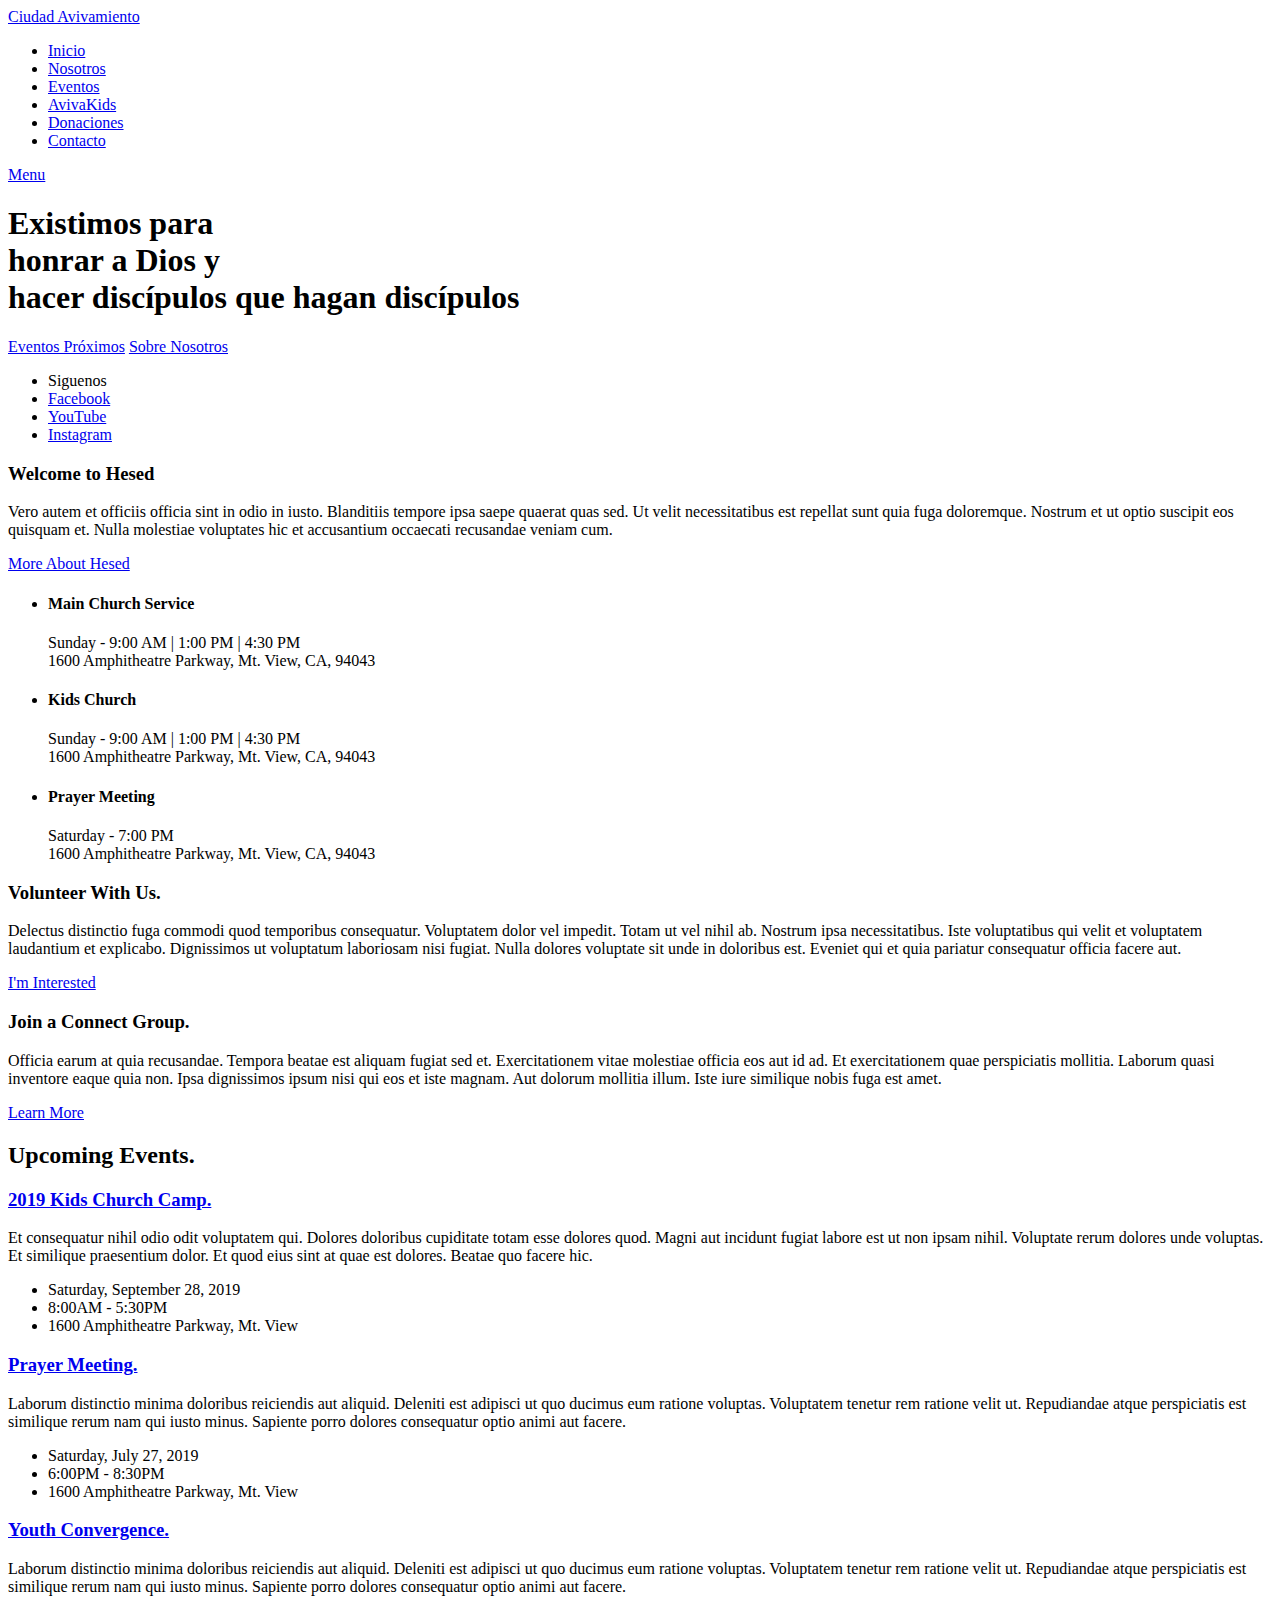
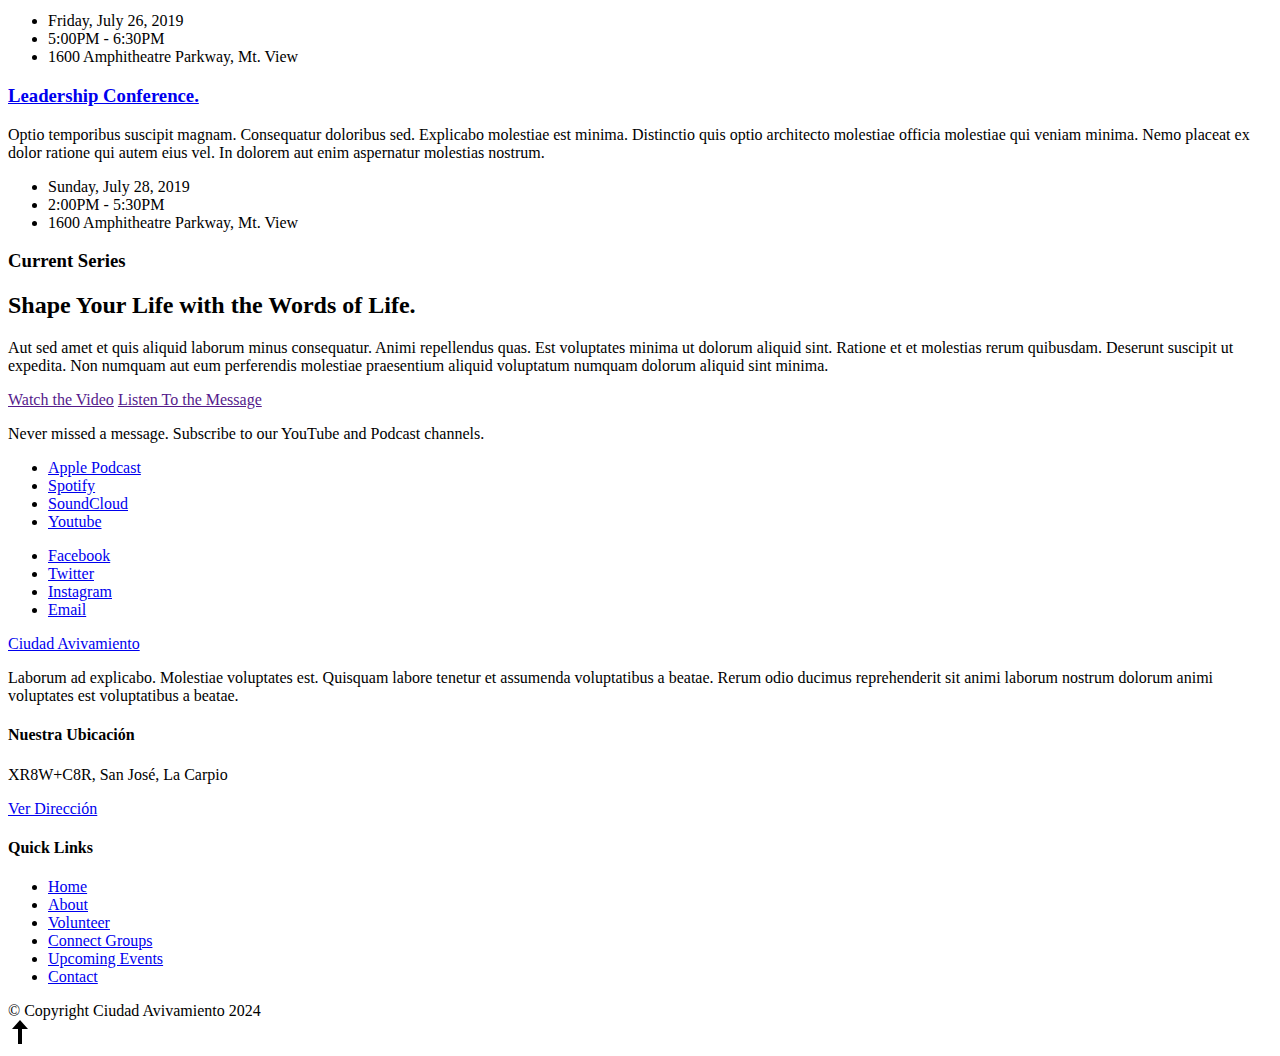
==== index.html @ 23e422ca "Index" ====
<!DOCTYPE html>
<html class="no-js" lang="en">
<head>

    <!--- basic page needs
    ================================================== -->
    <meta charset="utf-8">
    <title>Ciudad Avivamiento</title>
    <meta name="description" content="">
    <meta name="author" content="">

    <!-- mobile specific metas
    ================================================== -->
    <meta name="viewport" content="width=device-width, initial-scale=1">

    <!-- CSS
    ================================================== -->
    <link rel="stylesheet" href="css/base.css">
    <link rel="stylesheet" href="css/main.css">

    <!-- script
    ================================================== -->
    <script src="js/modernizr.js"></script>

    <!-- favicons
    ================================================== -->
    <link rel="icon" href="favicon.ico" type="image/x-icon">


</head>

<body id="top">

    <!-- preloader
    ================================================== -->
    <div id="preloader">
        <div id="loader" class="dots-jump">
            <div></div>
            <div></div>
            <div></div>
        </div>
    </div>


    <!-- header
    ================================================== -->

    <header class="s-header">

        <div class="header-logo">
            <a class="site-logo" href="index.html">Ciudad Avivamiento</a>
        </div>
        

        <nav class="header-nav-wrap">
            <ul class="header-nav">
                <li class="current"><a href="index.html" title="Home">Inicio</a></li>
                <li><a href="Nosotros.html" title="About">Nosotros</a></li>
                <li><a href="Eventos.html" title="Events">Eventos</a></li>
                <li><a href="AvivaKids.html" title="Kids">AvivaKids</a></li>
                <li><a href="Donaciones.html" title="Kids">Donaciones</a></li>
                <li><a href="Contacto.html" title="Contact us">Contacto</a></li>		
            </ul>
        </nav>

        <a class="header-menu-toggle" href="#0"><span>Menu</span></a>

    </header> <!-- end s-header -->


    <!-- hero
    ================================================== -->
    <section class="s-hero" data-parallax="scroll" data-image-src="images/hero-bg-3000.jpg" data-natural-width=3000 data-natural-height=2000 data-position-y=center>

        <div class="hero-left-bar"></div>

        <div class="row hero-content">

            <div class="column large-full hero-content__text">
                <h1>
                    Existimos para <br>
                    honrar a Dios y <br>
                    hacer discípulos 
                    que hagan discípulos
                </h1>

                <div class="hero-content__buttons">
                    <a href="Eventos.html" class="btn btn--stroke">Eventos Próximos</a>
                    <a href="Nosotros.html" class="btn btn--stroke">Sobre Nosotros</a>
                </div>
            </div> <!-- end hero-content__text -->

        </div> <!-- end hero-content -->

        <ul class="hero-social">
            <li class="hero-social__title">Siguenos</li>
            <li>
                <a href="#0" title="">Facebook</a>
            </li>
            <li>
                <a href="#0" title="">YouTube</a>
            </li>
            <li>
                <a href="#0" title="">Instagram</a>
            </li>
        </ul> <!-- end hero-social -->

    </section> <!-- end s-hero -->


    <!-- about
    ================================================== -->
    <section id="about" class="s-about">

        <div class="row row-y-center about-content">

            <div class="column large-half medium-full">
                <h3 class="subhead">Welcome to Hesed</h3>
                <p class="lead">
                Vero autem et officiis officia sint in odio in iusto. 
                Blanditiis tempore ipsa saepe quaerat quas sed. Ut velit 
                necessitatibus est repellat sunt quia fuga doloremque. 
                Nostrum et ut optio suscipit eos quisquam et. Nulla molestiae 
                voluptates hic et accusantium occaecati recusandae veniam cum.
                </p>
                <a href="about.html" class="btn btn--primary btn--about">More About Hesed</a>
            </div>

            <div class="column large-half medium-full">
                <ul class="about-sched">
                    <li>
                        <h4>Main Church Service</h4>
                        <p>
                        Sunday - 9:00 AM | 1:00 PM | 4:30 PM <br>
                        1600 Amphitheatre Parkway, Mt. View, CA, 94043
                        </p>
                    </li>
                    <li>
                        <h4>Kids Church</h4>
                        <p>
                        Sunday - 9:00 AM | 1:00 PM | 4:30 PM <br>
                        1600 Amphitheatre Parkway, Mt. View, CA, 94043
                        </p>
                    </li>
                    <li>
                        <h4>Prayer Meeting</h4>
                        <p>
                        Saturday - 7:00 PM <br>
                        1600 Amphitheatre Parkway, Mt. View, CA, 94043
                        </p>
                    </li>
                </ul> <!-- end about-sched-->
            </div>

        </div> <!-- end about-content -->

    </section> <!-- end s-about -->


    <!-- connect
    ================================================== -->
    <section class="s-connect">

        <div class="row connect-content">
            <div class="column large-half tab-full">
                <h3 class="display-1">Volunteer With Us.</h3>
                <p>
                Delectus distinctio fuga commodi quod temporibus consequatur. 
                Voluptatem dolor vel impedit. Totam ut vel nihil ab. Nostrum ipsa 
                necessitatibus. Iste voluptatibus qui velit et voluptatem laudantium 
                et explicabo. Dignissimos ut voluptatum laboriosam nisi fugiat.
                Nulla dolores voluptate sit unde in doloribus est. Eveniet qui et 
                quia pariatur consequatur officia facere aut.
                </p>

                <a href="volunteer.html" class="btn btn--primary h-full-width">I'm Interested</a>
            </div>
            <div class="column large-half tab-full">
                <h3 class="display-1">Join a Connect Group.</h3>
                <p>
                Officia earum at quia recusandae. Tempora beatae est 
                aliquam fugiat sed et. Exercitationem vitae molestiae 
                officia eos aut id ad. Et exercitationem quae perspiciatis 
                mollitia. Laborum quasi inventore eaque quia non.
                Ipsa dignissimos ipsum nisi qui eos et iste magnam. Aut dolorum 
                mollitia illum. Iste iure similique nobis fuga est amet. 
                </p>

                <a href="connect-group.html" class="btn btn--primary h-full-width">Learn More</a>
            </div>
        </div> <!-- end connect-content  -->

    </section> <!-- end s-connect -->


    <!-- events
    ================================================== -->
    <section class="s-events">

        <div class="row events-header">
            <div class="column">
                <h2 class="subhead">Upcoming Events.</h2>
            </div>
        </div> <!-- end event-header -->

        <div class="row block-large-1-2 block-900-full events-list">

            <div class="column events-list__item">
                <h3 class="display-1 events-list__item-title">
                    <a href="#0" title="">2019 Kids Church Camp.</a>
                </h3>
                <p>
                Et consequatur nihil odio odit voluptatem qui. Dolores doloribus 
                cupiditate totam esse dolores quod. Magni aut incidunt fugiat 
                labore est ut non ipsam nihil. Voluptate rerum dolores unde 
                voluptas. Et similique praesentium dolor. Et quod 
                eius sint at quae est dolores. Beatae quo facere hic.
                </p>
                <ul class="events-list__meta">
                    <li class="events-list__meta-date">Saturday, September 28, 2019</li>
                    <li class="events-list__meta-time">8:00AM - 5:30PM</li>
                    <li class="events-list__meta-location">1600 Amphitheatre Parkway, Mt. View</li>
                </ul>
            </div> <!-- end events-list__item -->
            <div class="column events-list__item">
                <h3 class="display-1 events-list__item-title">
                    <a href="#0" title="">Prayer Meeting.</a>
                </h3>
                <p>
                Laborum distinctio minima doloribus reiciendis aut aliquid. 
                Deleniti est adipisci ut quo ducimus eum ratione voluptas. 
                Voluptatem tenetur rem ratione velit ut. Repudiandae atque 
                perspiciatis est similique rerum nam qui iusto minus. Sapiente 
                porro dolores consequatur optio animi aut facere.
                </p>
                <ul class="events-list__meta">
                    <li class="events-list__meta-date">Saturday, July 27, 2019</li>
                    <li class="events-list__meta-time">6:00PM - 8:30PM</li>
                    <li class="events-list__meta-location">1600 Amphitheatre Parkway, Mt. View</li>
                </ul>
            </div> <!-- end events-list__item -->
            <div class="column events-list__item">
                <h3 class="display-1 events-list__item-title">
                    <a href="#0" title="">Youth Convergence.</a>
                </h3>
                <p>
                Laborum distinctio minima doloribus reiciendis aut aliquid. 
                Deleniti est adipisci ut quo ducimus eum ratione voluptas. 
                Voluptatem tenetur rem ratione velit ut. Repudiandae atque 
                perspiciatis est similique rerum nam qui iusto minus. Sapiente 
                porro dolores consequatur optio animi aut facere.
                </p>
                <ul class="events-list__meta">
                    <li class="events-list__meta-date">Friday, July 26, 2019</li>
                    <li class="events-list__meta-time">5:00PM - 6:30PM</li>
                    <li class="events-list__meta-location">1600 Amphitheatre Parkway, Mt. View</li>
                </ul>
            </div> <!-- end events-list__item -->
            <div class="column events-list__item">
                <h3 class="display-1 events-list__item-title">
                    <a href="#0" title="">Leadership Conference.</a>
                </h3>
                <p>
                Optio temporibus suscipit magnam. Consequatur doloribus sed. 
                Explicabo molestiae est minima. Distinctio quis optio architecto 
                molestiae officia molestiae qui veniam minima. Nemo placeat ex 
                dolor ratione qui autem eius vel. In dolorem aut enim aspernatur 
                molestias nostrum.
                </p>
                <ul class="events-list__meta">
                    <li class="events-list__meta-date">Sunday, July 28, 2019</li>
                    <li class="events-list__meta-time">2:00PM - 5:30PM</li>
                    <li class="events-list__meta-location">1600 Amphitheatre Parkway, Mt. View</li>
                </ul>
            </div> <!-- end events-list__item -->

        </div> <!-- end events-list -->

    </section> <!-- end s-events -->


    <!-- series
    ================================================== -->
    <section class="s-series">

        <div class="series-img" style="background-image: url('images/series-2000.jpg');"></div>

        <div class="row row-y-center series-content">

            <div class="column large-half medium-full">
                <h3 class="subhead">Current Series</h3>
                <h2>Shape Your Life with the Words of Life.</h2>
                <p>
                Aut sed amet et quis aliquid laborum minus consequatur. Animi repellendus quas. 
                Est voluptates minima ut dolorum aliquid sint. Ratione et et molestias rerum 
                quibusdam. Deserunt suscipit ut expedita. Non numquam aut eum perferendis 
                molestiae praesentium aliquid voluptatum numquam dolorum aliquid sint minima.
                </p>
            </div> <!-- end column -->

            <div class="column large-half medium-full">
                <div class="series-content__buttons">
                    <a href="" class="btn btn--large h-full-width">Watch the Video</a>
                    <a href="" class="btn btn--large h-full-width">Listen To the Message</a>
                </div>

                <div class="series-content__subscribe">
                    <p>
                    Never missed a message. Subscribe to our YouTube and Podcast channels.
                    </p>
                    
                    <ul class="series-content__subscribe-links">
                        <li class="ss-apple-podcast"><a href="#0">Apple Podcast</a></li>
                        <li class="ss-spotify"><a href="#0">Spotify</a></li>
                        <li class="ss-soundcloud"><a href="#0">SoundCloud</a></li>
                        <li class="ss-youtube"><a href="#0">Youtube</a></li>
                    </ul>
                </div>
            </div> <!-- end column -->
            
        </div> <!-- series-content -->

    </section> <!-- end s-series -->


    <!-- Social
    ================================================== -->
    <section class="s-social">
            
        <div class="row social-content">
            <div class="column">
                <ul class="social-list">
                    <li class="social-list__item">
                        <a href="#0" title="">
                            <span class="social-list__icon social-list__icon--facebook"></span>
                            <span class="social-list__text">Facebook</span>
                        </a>
                    </li>
                    <li class="social-list__item">
                        <a href="#0" title="">
                            <span class="social-list__icon social-list__icon--twitter"></span>
                            <span class="social-list__text">Twitter</span>
                        </a>
                    </li>
                    <li class="social-list__item">
                        <a href="#0" title="">
                            <span class="social-list__icon social-list__icon--instagram"></span>
                            <span class="social-list__text">Instagram</span>
                        </a>
                    </li>
                    <li class="social-list__item">
                        <a href="#0" title="">
                            <span class="social-list__icon social-list__icon--email"></span>
                            <span class="social-list__text">Email</span>
                        </a>
                    </li>
                </ul>
            </div>
        </div> <!-- end social-content -->

    </section> <!-- end s-social -->


    <!-- footer
    ================================================== -->
    <footer class="s-footer">

        <div class="row footer-top">
            <div class="column large-4 medium-5 tab-full">
                <div class="footer-logo">
                    <a class="site-footer-logo" href="index.html">Ciudad Avivamiento</a>
                </div>  <!-- footer-logo -->
                <p>
                Laborum ad explicabo. Molestiae voluptates est. Quisquam labore tenetur 
                et assumenda voluptatibus a beatae. Rerum odio ducimus reprehenderit 
                sit animi laborum nostrum dolorum animi voluptates est voluptatibus a beatae. 
                </p>
            </div>
            <div class="column large-half tab-full">
                <div class="row">
                    <div class="column large-7 medium-full">
                        <h4 class="h6">Nuestra Ubicación</h4>
                        <p>
                            XR8W+C8R, San José, La Carpio <br>
                        </p>
        
                        <p>
                        <a href="https://www.google.com/maps/place/Iglesia+Comunidad+del+Reino/@9.96
                        59594,-84.1542152,20z/data=!4m6!3m5!1s0x8fa0fbbccdc1fba3:0x832ca2164a3da3ca!
                        8m2!3d9.9661063!4d-84.1542337!16s%2Fg%2F1tczfzlw?authuser=0&entry=ttu" 
                        target="_blank" class="btn btn--footer">Ver Dirección</a>
                        </p>
                    </div>
                    <div class="column large-5 medium-full">
                        <h4 class="h6">Quick Links</h4>
                        <ul class="footer-list">
                            <li><a href="index.html">Home</a></li>
                            <li><a href="about.html">About</a></li>
                            <li><a href="volunteer.html">Volunteer</a></li>
                            <li><a href="connect-group.html">Connect Groups</a></li>
                            <li><a href="events.html">Upcoming Events</a></li>
                            <li><a href="contact.html">Contact</a></li>
                        </ul>
                    </div>
                </div>
            </div>
        </div> <!-- end footer-top -->

        <div class="row footer-bottom">
            <div class="column ss-copyright">
                <span>© Copyright Ciudad Avivamiento 2024</span> 
            </div>
        </div> <!-- footer-bottom -->

        <div class="ss-go-top">
            <a class="smoothscroll" title="Back to Top" href="#top">
                <svg xmlns="http://www.w3.org/2000/svg" width="24" height="24" viewBox="0 0 24 24"><path d="M12 0l8 9h-6v15h-4v-15h-6z"/></svg>
            </a>
        </div> <!-- ss-go-top -->

    </footer> <!-- end s-footer -->


    <!-- Java Script
    ================================================== -->
    <script src="js/jquery-3.2.1.min.js"></script>
    <script src="js/plugins.js"></script>
    <script src="js/main.js"></script>

</body>
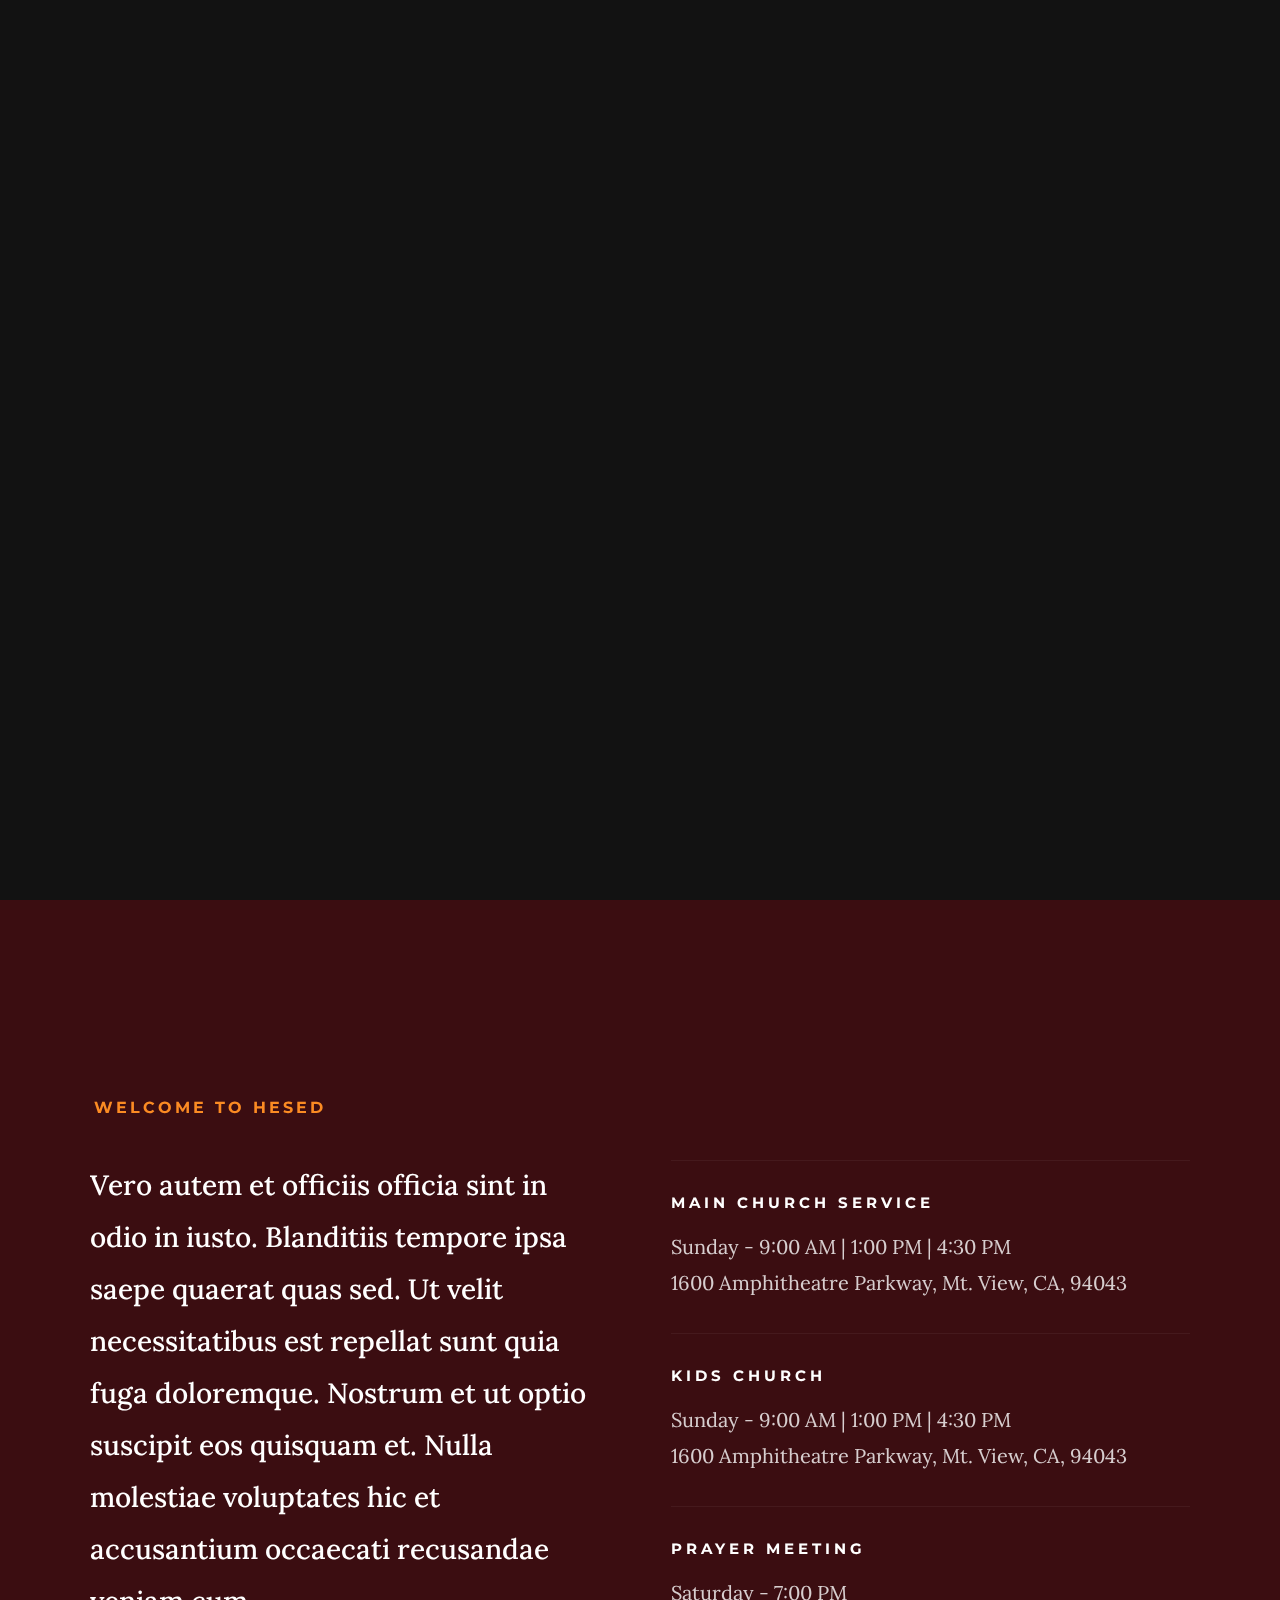
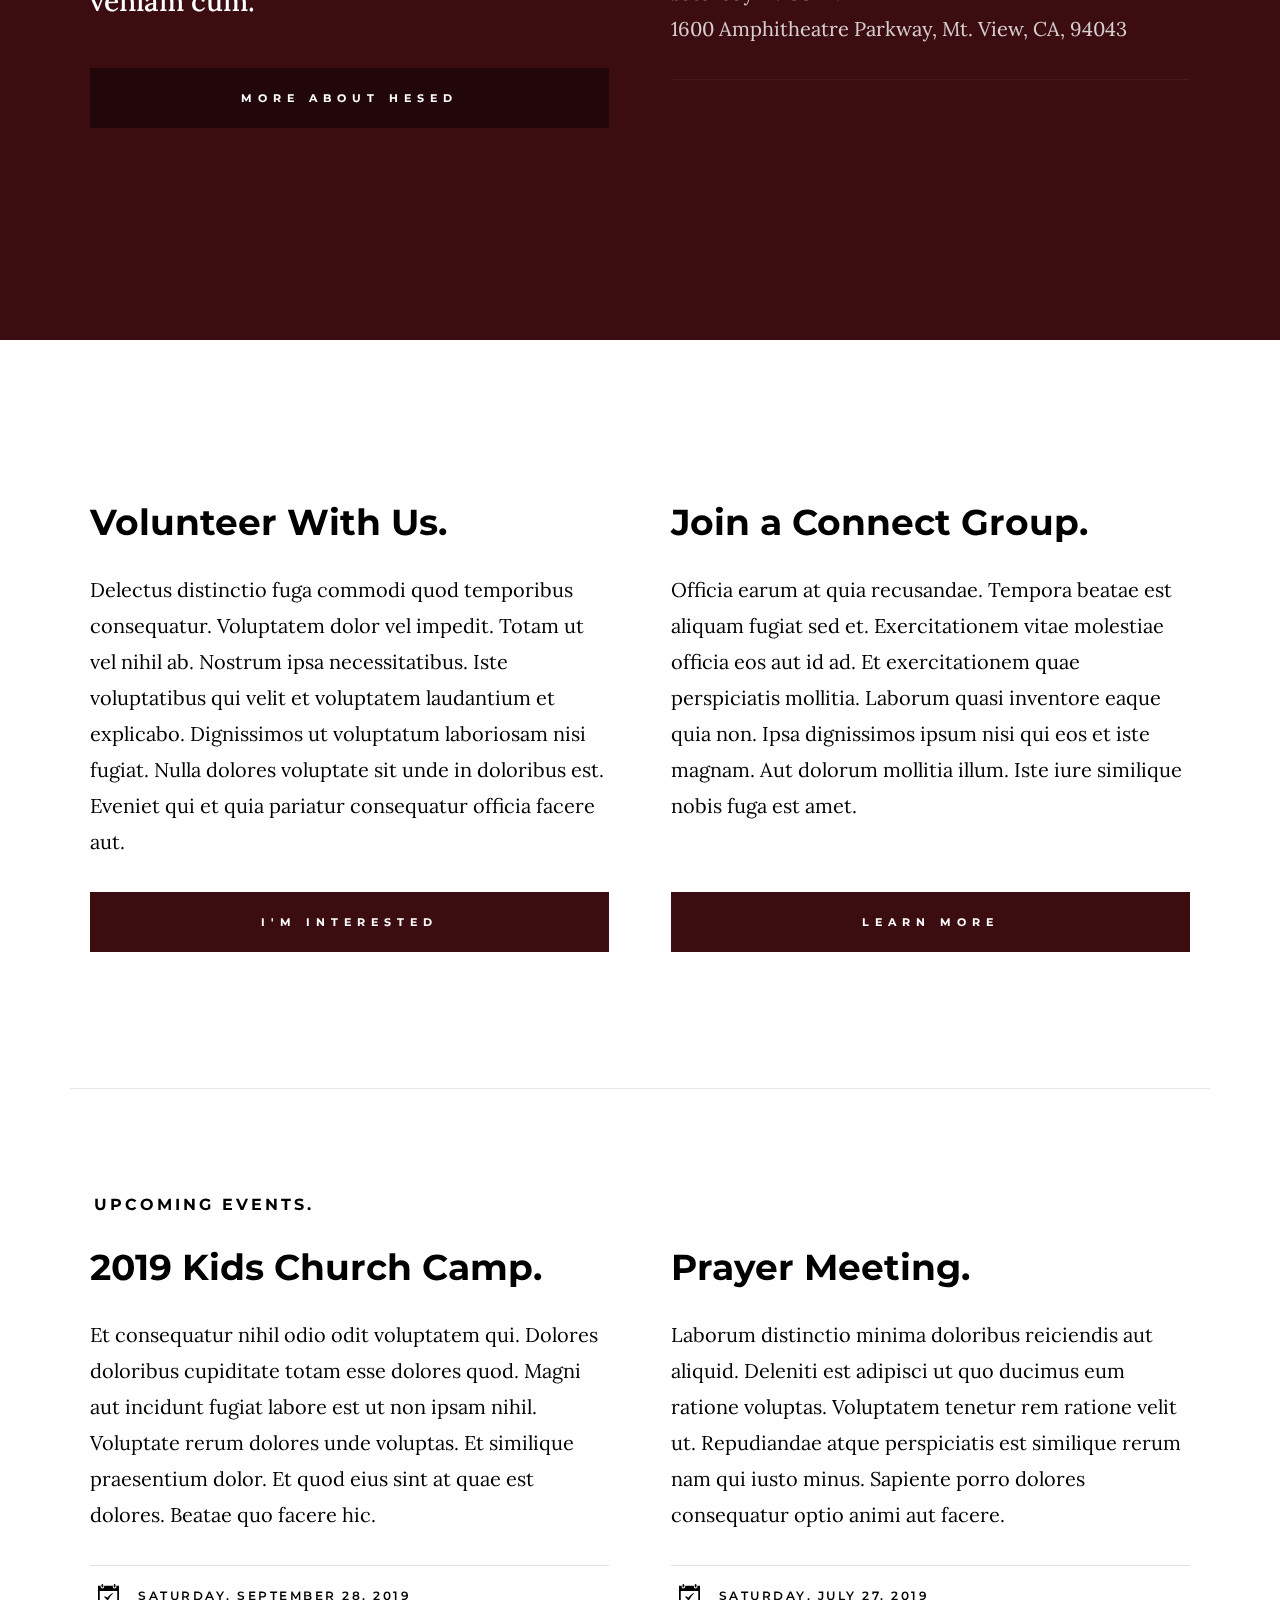
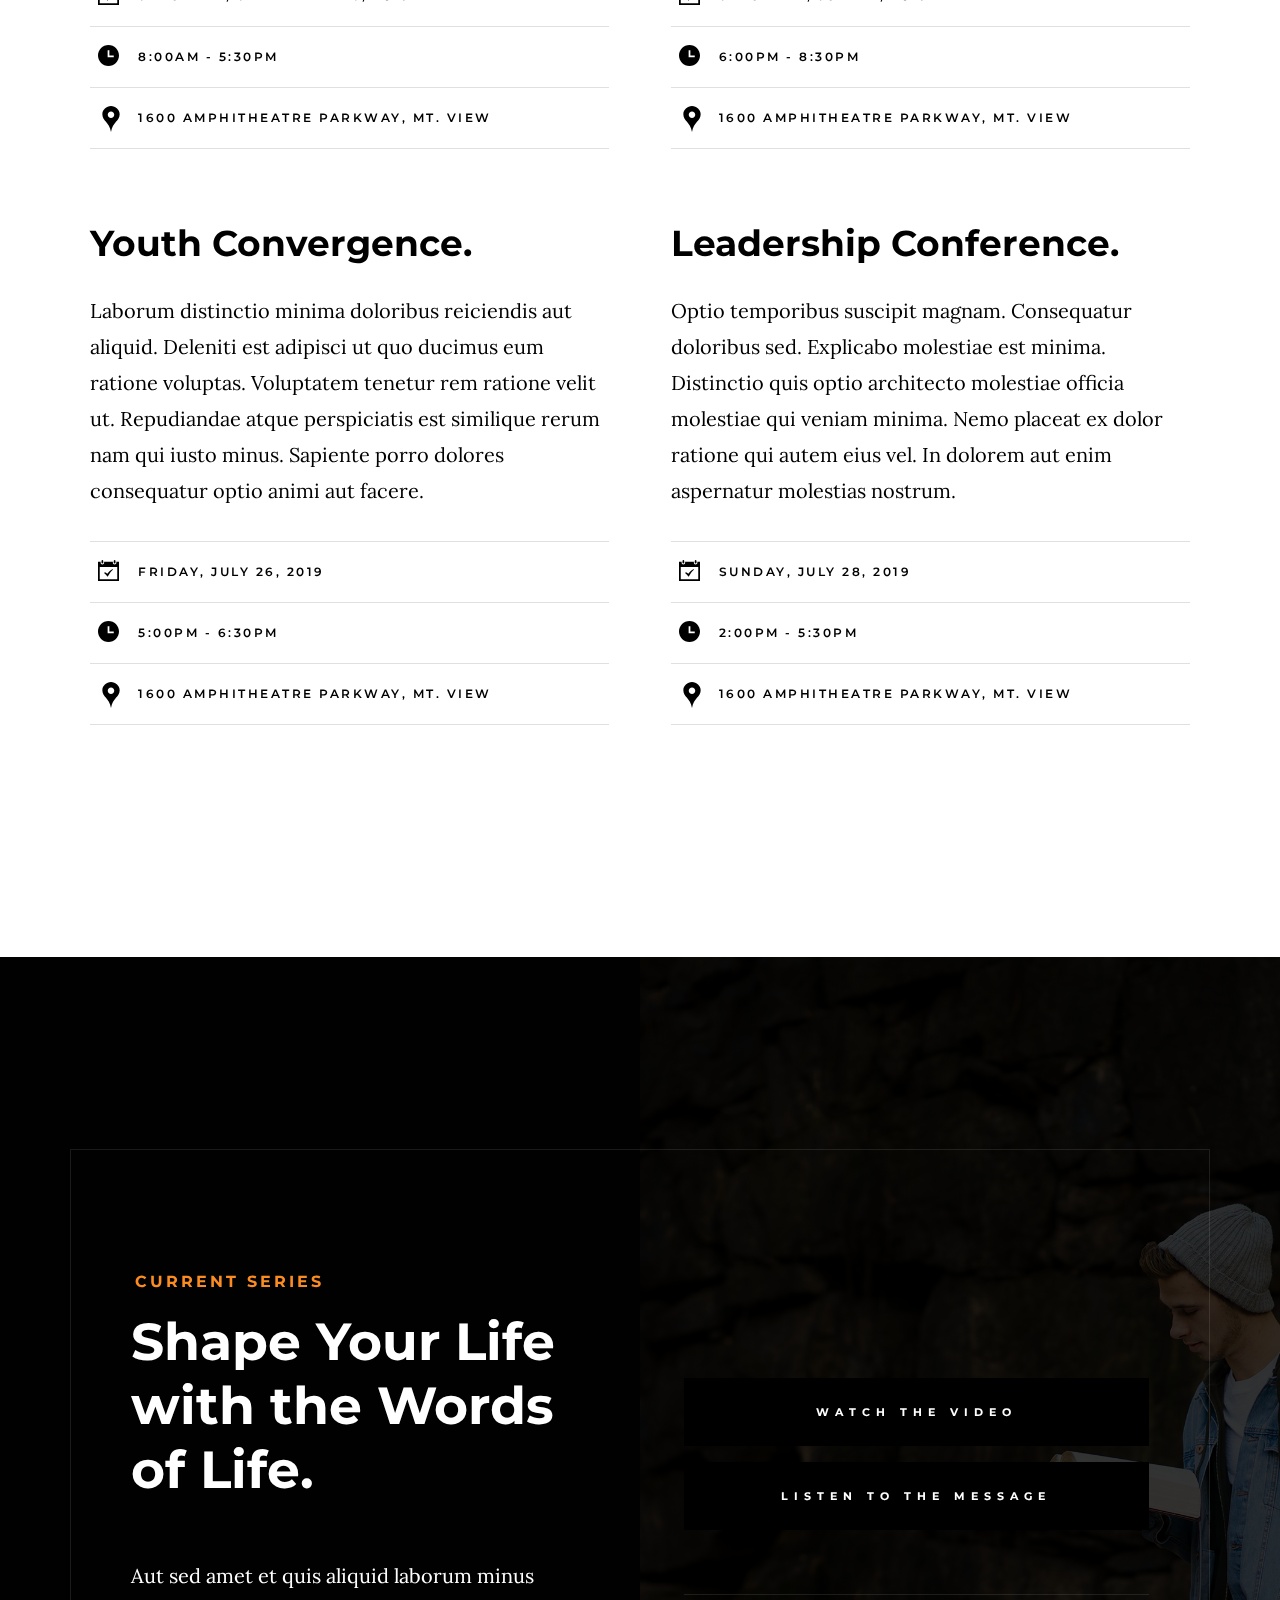
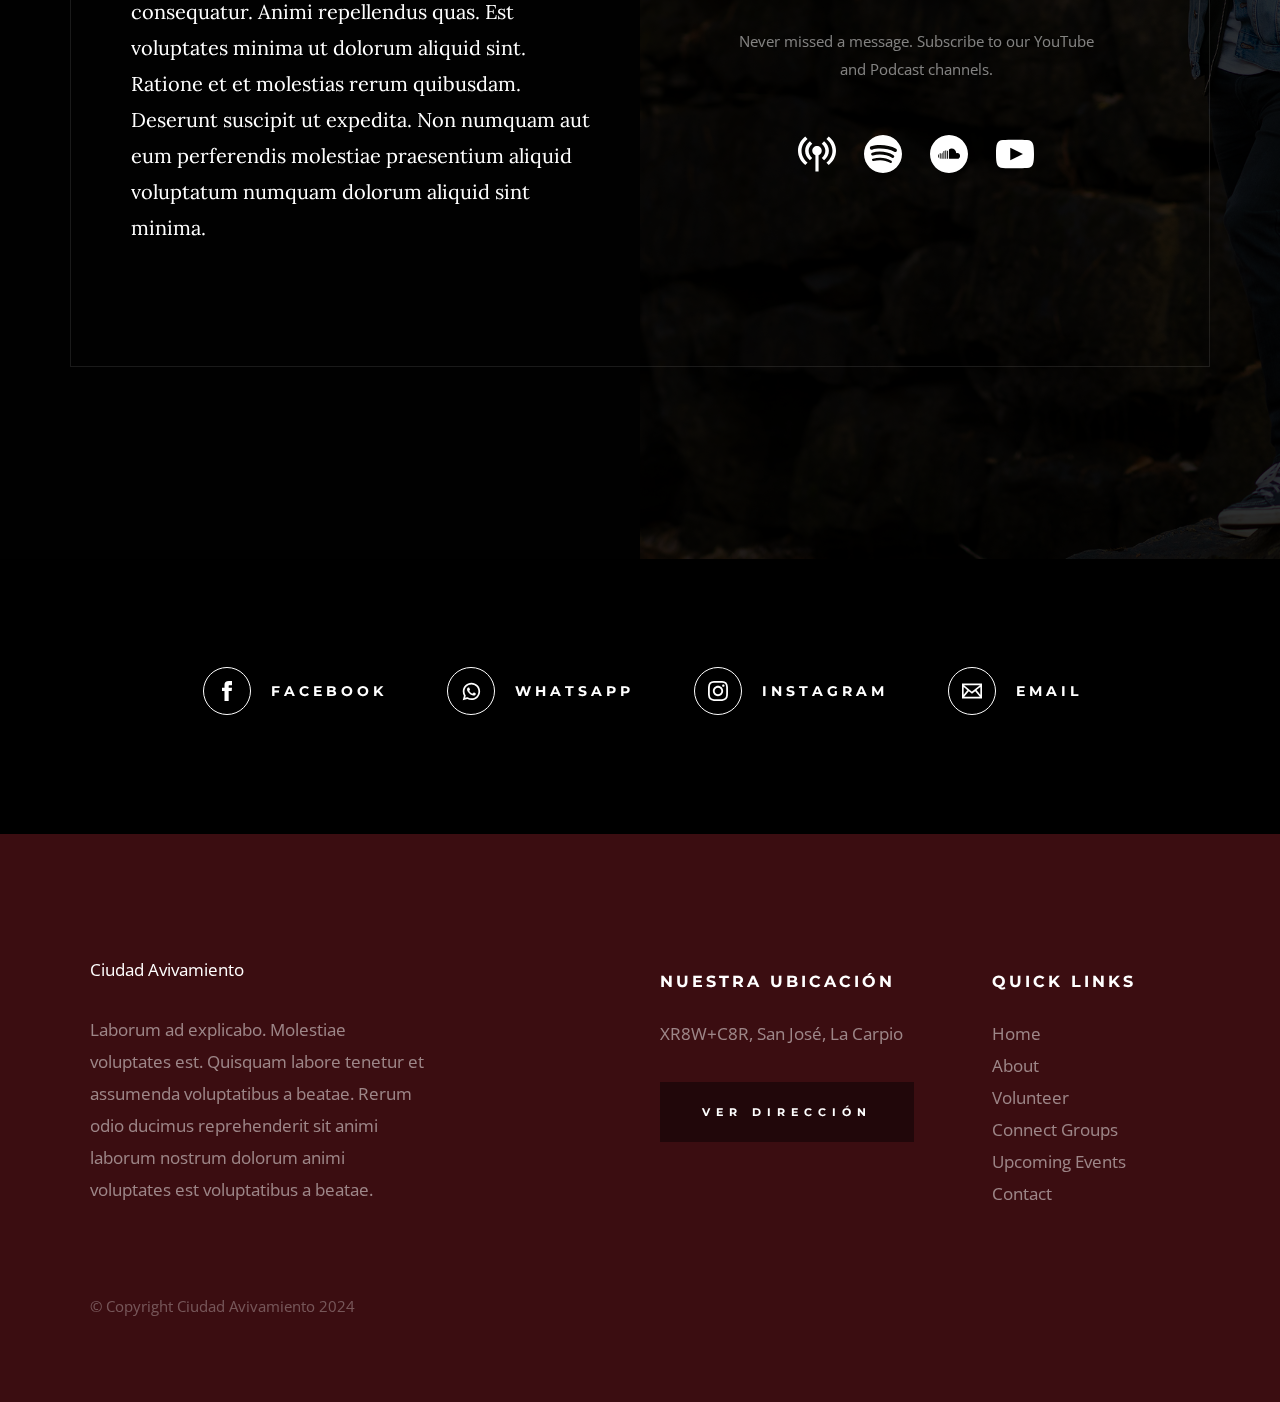
==== commit fa6b9f63: "Redes sociales" ====
--- a/index.html
+++ b/index.html
@@ -337,19 +337,19 @@
                         </a>
                     </li>
                     <li class="social-list__item">
-                        <a href="#0" title="">
-                            <span class="social-list__icon social-list__icon--twitter"></span>
-                            <span class="social-list__text">Twitter</span>
+                        <a href="https://wa.me/63351791?text=Hola,%20me%20gustaría%20iniciar%20una%20conversación">
+                            <span class="social-list__icon social-list__icon--whatsapp"></span>
+                            <span class="social-list__text">Whatsapp</span>
                         </a>
                     </li>
                     <li class="social-list__item">
-                        <a href="#0" title="">
+                        <a href="https://www.instagram.com/ciudad_avivamiento">
                             <span class="social-list__icon social-list__icon--instagram"></span>
                             <span class="social-list__text">Instagram</span>
                         </a>
                     </li>
                     <li class="social-list__item">
-                        <a href="#0" title="">
+                        <a href="mailto:ciudadavivamientointl@gmail.com" title="">
                             <span class="social-list__icon social-list__icon--email"></span>
                             <span class="social-list__text">Email</span>
                         </a>
--- a/css/base.css
+++ b/css/base.css
@@ -0,0 +1,1319 @@
+/* =================================================================== 
+ *  Hesed Base Stylesheet
+ *  Ver. 1.0.0
+ *  07-25-2019
+ *  ------------------------------------------------------------------
+ *
+ *  TOC:
+ *	# imports 
+ *	# normalize
+ *	# grid v2.1.0
+ *	# block grids
+ *	# MISC
+ *
+ * =================================================================== */
+
+/* ===================================================================
+ * # imports 
+ *
+ * ------------------------------------------------------------------- */
+@import url("https://fonts.googleapis.com/css?family=Montserrat:400,500,600,700|Open+Sans:300,400,500,600,700|Lora:400,400i,700,700i&display=swap");
+
+
+/* ==========================================================================
+ * # normalize
+ * normalize.css v8.0.1 | MIT License |
+ * github.com/necolas/normalize.css
+ *
+ * -------------------------------------------------------------------------- */
+
+/* ------------------------------------------------------------------- 
+ * ## document
+ * ------------------------------------------------------------------- */
+
+/* 1. Correct the line height in all browsers.
+ * 2. Prevent adjustments of font size after orientation changes in iOS.*/
+html {
+	line-height: 1.15;  /* 1 */
+	-webkit-text-size-adjust: 100%;  /* 2 */
+}
+
+/* ------------------------------------------------------------------- 
+ * ## sections
+ * ------------------------------------------------------------------- */
+
+/* Remove the margin in all browsers. */
+body {
+	margin: 0;
+}
+
+/* Render the `main` element consistently in IE. */
+main {
+	display: block;
+}
+
+/* Correct the font size and margin on `h1` elements within `section` and
+ * `article` contexts in Chrome, Firefox, and Safari. */
+h1 {
+	font-size: 2em;
+	margin: 0.67em 0;
+}
+
+/* ------------------------------------------------------------------- 
+ * ## grouping
+ * ------------------------------------------------------------------- */
+
+/* 1. Add the correct box sizing in Firefox.
+ * 2. Show the overflow in Edge and IE. */
+hr {
+	box-sizing: content-box;  /* 1 */
+	height: 0;  /* 1 */
+	overflow: visible;  /* 2 */
+}
+
+/* 1. Correct the inheritance and scaling of font size in all browsers.
+ * 2. Correct the odd `em` font sizing in all browsers. */
+pre {
+	font-family: monospace, monospace;  /* 1 */
+	font-size: 1em;  /* 2 */
+}
+
+/* ------------------------------------------------------------------- 
+ * ## text-level semantics
+ * ------------------------------------------------------------------- */
+
+/* Remove the gray background on active links in IE 10. */
+a {
+	background-color: transparent;
+}
+
+/* 1. Remove the bottom border in Chrome 57-
+ * 2. Add the correct text decoration in Chrome, Edge, IE, Opera, and Safari. */
+abbr[title] {
+	border-bottom: none;  /* 1 */
+	text-decoration: underline;  /* 2 */
+	text-decoration: underline dotted;  /* 2 */
+}
+
+/* Add the correct font weight in Chrome, Edge, and Safari. */
+b,
+strong {
+	font-weight: bolder;
+}
+
+/* 1. Correct the inheritance and scaling of font size in all browsers.
+ * 2. Correct the odd `em` font sizing in all browsers. */
+code,
+kbd,
+samp {
+	font-family: monospace, monospace;  /* 1 */
+	font-size: 1em;  /* 2 */
+}
+
+/* Add the correct font size in all browsers. */
+small {
+	font-size: 80%;
+}
+
+/* Prevent `sub` and `sup` elements from affecting the line height in
+ * all browsers. */
+sub,
+sup {
+	font-size: 75%;
+	line-height: 0;
+	position: relative;
+	vertical-align: baseline;
+}
+
+sub {
+	bottom: -0.25em;
+}
+
+sup {
+	top: -0.5em;
+}
+
+/* ------------------------------------------------------------------- 
+ * ## embedded content
+ * ------------------------------------------------------------------- */
+
+/* Remove the border on images inside links in IE 10. */
+img {
+	border-style: none;
+}
+
+/* ------------------------------------------------------------------- 
+ * ## forms
+ * ------------------------------------------------------------------- */
+
+/* 1. Change the font styles in all browsers.
+ * 2. Remove the margin in Firefox and Safari. */
+button,
+input,
+optgroup,
+select,
+textarea {
+	font-family: inherit;  /* 1 */
+	font-size: 100%;  /* 1 */
+	line-height: 1.15;  /* 1 */
+	margin: 0;  /* 2 */
+}
+
+/* Show the overflow in IE.
+ * 1. Show the overflow in Edge. */
+button,
+input {
+
+	/* 1 */
+	overflow: visible;
+}
+
+/* Remove the inheritance of text transform in Edge, Firefox, and IE.
+ * 1. Remove the inheritance of text transform in Firefox. */
+button,
+select {
+
+	/* 1 */
+	text-transform: none;
+}
+
+/* Correct the inability to style clickable types in iOS and Safari. */
+button,
+[type="button"],
+[type="reset"],
+[type="submit"] {
+	-webkit-appearance: button;
+}
+
+/* Remove the inner border and padding in Firefox. */
+button::-moz-focus-inner,
+[type="button"]::-moz-focus-inner,
+[type="reset"]::-moz-focus-inner,
+[type="submit"]::-moz-focus-inner {
+	border-style: none;
+	padding: 0;
+}
+
+/* Restore the focus styles unset by the previous rule. */
+button:-moz-focusring,
+[type="button"]:-moz-focusring,
+[type="reset"]:-moz-focusring,
+[type="submit"]:-moz-focusring {
+	outline: 1px dotted ButtonText;
+}
+
+/* Correct the padding in Firefox. */
+fieldset {
+	padding: 0.35em 0.75em 0.625em;
+}
+
+/* 1. Correct the text wrapping in Edge and IE.
+ * 2. Correct the color inheritance from `fieldset` elements in IE.
+ * 3. Remove the padding so developers are not caught out when they zero out
+ *    `fieldset` elements in all browsers. */
+legend {
+	box-sizing: border-box;  /* 1 */
+	color: inherit;  /* 2 */
+	display: table;  /* 1 */
+	max-width: 100%;  /* 1 */
+	padding: 0;  /* 3 */
+	white-space: normal;  /* 1 */
+}
+
+/* Add the correct vertical alignment in Chrome, Firefox, and Opera. */
+progress {
+	vertical-align: baseline;
+}
+
+/* Remove the default vertical scrollbar in IE 10+. */
+textarea {
+	overflow: auto;
+}
+
+/* 1. Add the correct box sizing in IE 10.
+ * 2. Remove the padding in IE 10. */
+[type="checkbox"],
+[type="radio"] {
+	box-sizing: border-box;  /* 1 */
+	padding: 0;  /* 2 */
+}
+
+/* Correct the cursor style of increment and decrement buttons in Chrome. */
+[type="number"]::-webkit-inner-spin-button,
+[type="number"]::-webkit-outer-spin-button {
+	height: auto;
+}
+
+/* 1. Correct the odd appearance in Chrome and Safari.
+ * 2. Correct the outline style in Safari. */
+[type="search"] {
+	-webkit-appearance: textfield;  /* 1 */
+	outline-offset: -2px;  /* 2 */
+}
+
+/* Remove the inner padding in Chrome and Safari on macOS. */
+[type="search"]::-webkit-search-decoration {
+	-webkit-appearance: none;
+}
+
+/* 1. Correct the inability to style clickable types in iOS and Safari.
+ * 2. Change font properties to `inherit` in Safari. */
+::-webkit-file-upload-button {
+	-webkit-appearance: button;  /* 1 */
+	font: inherit;  /* 2 */
+}
+
+/* ------------------------------------------------------------------- 
+ * ## interactive
+ * ------------------------------------------------------------------- */
+
+/* Add the correct display in Edge, IE 10+, and Firefox. */
+details {
+	display: block;
+}
+
+/* Add the correct display in all browsers. */
+summary {
+	display: list-item;
+}
+
+/* ------------------------------------------------------------------- 
+ * ## misc
+ * ------------------------------------------------------------------- */
+
+/* Add the correct display in IE 10+. */
+template {
+	display: none;
+}
+
+/* Add the correct display in IE 10. */
+[hidden] {
+	display: none;
+}
+
+
+/* ===================================================================
+ * # basic/base setup styles
+ *
+ * ------------------------------------------------------------------- */
+html {
+	font-size: 62.5%;
+	box-sizing: border-box;
+}
+
+*,
+*::before,
+*::after {
+	box-sizing: inherit;
+}
+
+body {
+	font-weight: normal;
+	line-height: 1;
+	word-wrap: break-word;
+	-moz-font-smoothing: grayscale;
+	-moz-osx-font-smoothing: grayscale;
+	-webkit-font-smoothing: antialiased;
+	-webkit-overflow-scrolling: touch;
+	-webkit-text-size-adjust: none;
+}
+
+/* ------------------------------------------------------------------- 
+ * ## Media
+ * ------------------------------------------------------------------- */
+svg,
+img,
+video
+embed,
+iframe,
+object {
+	max-width: 100%;
+	height: auto;
+}
+
+/* ------------------------------------------------------------------- 
+ * ## Typography resets 
+ * ------------------------------------------------------------------- */
+div,
+dl,
+dt,
+dd,
+ul,
+ol,
+li,
+h1,
+h2,
+h3,
+h4,
+h5,
+h6,
+pre,
+form,
+p,
+blockquote,
+th,
+td {
+	margin: 0;
+	padding: 0;
+}
+
+p {
+	font-size: inherit;
+	text-rendering: optimizeLegibility;
+}
+
+em,
+i {
+	font-style: italic;
+	line-height: inherit;
+}
+
+strong,
+b {
+	font-weight: bold;
+	line-height: inherit;
+}
+
+small {
+	font-size: 60%;
+	line-height: inherit;
+}
+
+ol,
+ul {
+	list-style: none;
+}
+
+li {
+	display: block;
+}
+
+/* ------------------------------------------------------------------- 
+ * ## links
+ * ------------------------------------------------------------------- */
+a {
+	text-decoration: none;
+	line-height: inherit;
+}
+
+a img {
+	border: none;
+}
+
+/* ------------------------------------------------------------------- 
+ * ## inputs
+ * ------------------------------------------------------------------- */
+fieldset {
+	margin: 0;
+	padding: 0;
+}
+
+input[type="email"],
+input[type="number"],
+input[type="search"],
+input[type="text"],
+input[type="tel"],
+input[type="url"],
+input[type="password"],
+textarea {
+	-webkit-appearance: none;
+	-moz-appearance: none;
+	appearance: none;
+}
+
+
+/* ===================================================================
+ * # grid v2.1.0
+ *
+ *   -----------------------------------------------------------------
+ * - Grid breakpoints are based on MAXIMUM WIDTH media queries, 
+ *   meaning they apply to that one breakpoint and ALL THOSE BELOW IT.
+ * - Grid columns without a specified width will automatically layout 
+ *   as equal width columns.
+ * ------------------------------------------------------------------- */
+
+/* rows
+ * ------------------------------------- */
+.row {
+	width: 89%;
+	max-width: 1340px;
+	margin: 0 auto;
+	display: -ms-flexbox;
+	display: -webkit-flex;
+	display: flex;
+	-webkit-flex-flow: row wrap;
+	-ms-flex-flow: row wrap;
+	flex-flow: row wrap;
+}
+
+.row .row {
+	width: auto;
+	max-width: none;
+	margin-left: -20px;
+	margin-right: -20px;
+}
+
+/* columns
+ * -------------------------------------- */
+.column {
+	-webkit-flex: 1 1 0%;
+	-ms-flex: 1 1 0%;
+	flex: 1 1 0%;
+	padding: 0 20px;
+}
+
+.collapse > .column,
+.column.collapse {
+	padding: 0;
+}
+
+/* flex row containers utility classes
+ * ----------------------------------------- */
+.row.row-wrap {
+	-webkit-flex-wrap: wrap;
+	-ms-flex-wrap: wrap;
+	flex-wrap: wrap;
+}
+
+.row.row-nowrap {
+	-webkit-flex-wrap: nowrap;
+	-ms-flex-wrap: none;
+	flex-wrap: nowrap;
+}
+
+.row.row-y-top {
+	-webkit-align-items: flex-start;
+	-ms-flex-align: start;
+	align-items: flex-start;
+}
+
+.row.row-y-bottom {
+	-webkit-align-items: flex-end;
+	-ms-flex-align: end;
+	align-items: flex-end;
+}
+
+.row.row-y-center {
+	-webkit-align-items: center;
+	-ms-flex-align: center;
+	align-items: center;
+}
+
+.row.row-stretch {
+	-webkit-align-items: stretch;
+	-ms-flex-align: stretch;
+	align-items: stretch;
+}
+
+.row.row-baseline {
+	-webkit-align-items: baseline;
+	-ms-flex-align: baseline;
+	align-items: baseline;
+}
+
+.row.row-x-left {
+	-ms-flex-pack: start;
+	-webkit-justify-content: flex-start;
+	justify-content: flex-start;
+}
+
+.row.row-x-right {
+	-ms-flex-pack: end;
+	-webkit-justify-content: flex-end;
+	justify-content: flex-end;
+}
+
+.row.row-x-center {
+	-ms-flex-pack: center;
+	-webkit-justify-content: center;
+	justify-content: center;
+}
+
+/* flex item utility alignment classes
+ * ----------------------------------------- */
+.align-center {
+	margin: auto;
+	-webkit-align-self: center;
+	-ms-flex-item-align: center;
+	align-self: center;
+}
+
+.align-left {
+	margin-right: auto;
+	-webkit-align-self: center;
+	-ms-flex-item-align: center;
+	align-self: center;
+}
+
+.align-right {
+	margin-left: auto;
+	-webkit-align-self: center;
+	-ms-flex-item-align: center;
+	align-self: center;
+}
+
+.align-x-center {
+	margin-right: auto;
+	margin-left: auto;
+}
+
+.align-x-left {
+	margin-right: auto;
+}
+
+.align-x-right {
+	margin-left: auto;
+}
+
+.align-y-center {
+	-webkit-align-self: center;
+	-ms-flex-item-align: center;
+	align-self: center;
+}
+
+.align-y-top {
+	-webkit-align-self: flex-start;
+	-ms-flex-item-align: start;
+	align-self: flex-start;
+}
+
+.align-y-bottom {
+	-webkit-align-self: flex-end;
+	-ms-flex-item-align: end;
+	align-self: flex-end;
+}
+
+/* large screen column widths 
+ * -------------------------------------- */
+.large-1 {
+	-webkit-flex: 0 0 8.33333%;
+	-ms-flex: 0 0 8.33333%;
+	flex: 0 0 8.33333%;
+	max-width: 8.33333%;
+}
+
+.large-2 {
+	-webkit-flex: 0 0 16.66667%;
+	-ms-flex: 0 0 16.66667%;
+	flex: 0 0 16.66667%;
+	max-width: 16.66667%;
+}
+
+.large-3 {
+	-webkit-flex: 0 0 25%;
+	-ms-flex: 0 0 25%;
+	flex: 0 0 25%;
+	max-width: 25%;
+}
+
+.large-4 {
+	-webkit-flex: 0 0 33.33333%;
+	-ms-flex: 0 0 33.33333%;
+	flex: 0 0 33.33333%;
+	max-width: 33.33333%;
+}
+
+.large-5 {
+	-webkit-flex: 0 0 41.66667%;
+	-ms-flex: 0 0 41.66667%;
+	flex: 0 0 41.66667%;
+	max-width: 41.66667%;
+}
+
+.large-6,
+.large-half {
+	-webkit-flex: 0 0 50%;
+	-ms-flex: 0 0 50%;
+	flex: 0 0 50%;
+	max-width: 50%;
+}
+
+.large-7 {
+	-webkit-flex: 0 0 58.33333%;
+	-ms-flex: 0 0 58.33333%;
+	flex: 0 0 58.33333%;
+	max-width: 58.33333%;
+}
+
+.large-8 {
+	-webkit-flex: 0 0 66.66667%;
+	-ms-flex: 0 0 66.66667%;
+	flex: 0 0 66.66667%;
+	max-width: 66.66667%;
+}
+
+.large-9 {
+	-webkit-flex: 0 0 75%;
+	-ms-flex: 0 0 75%;
+	flex: 0 0 75%;
+	max-width: 75%;
+}
+
+.large-10 {
+	-webkit-flex: 0 0 83.33333%;
+	-ms-flex: 0 0 83.33333%;
+	flex: 0 0 83.33333%;
+	max-width: 83.33333%;
+}
+
+.large-11 {
+	-webkit-flex: 0 0 91.66667%;
+	-ms-flex: 0 0 91.66667%;
+	flex: 0 0 91.66667%;
+	max-width: 91.66667%;
+}
+
+.large-12,
+.large-full {
+	-webkit-flex: 0 0 100%;
+	-ms-flex: 0 0 100%;
+	flex: 0 0 100%;
+	max-width: 100%;
+}
+
+/* ------------------------------------------------------------------- 
+ * ## medium screen devices
+ * ------------------------------------------------------------------- */
+@media screen and (max-width:1200px) {
+	.row .row {
+		margin-left: -16px;
+		margin-right: -16px;
+	}
+
+	.column {
+		padding: 0 16px;
+	}
+
+	.medium-1 {
+		-webkit-flex: 0 0 8.33333%;
+		-ms-flex: 0 0 8.33333%;
+		flex: 0 0 8.33333%;
+		max-width: 8.33333%;
+	}
+
+	.medium-2 {
+		-webkit-flex: 0 0 16.66667%;
+		-ms-flex: 0 0 16.66667%;
+		flex: 0 0 16.66667%;
+		max-width: 16.66667%;
+	}
+
+	.medium-3 {
+		-webkit-flex: 0 0 25%;
+		-ms-flex: 0 0 25%;
+		flex: 0 0 25%;
+		max-width: 25%;
+	}
+
+	.medium-4 {
+		-webkit-flex: 0 0 33.33333%;
+		-ms-flex: 0 0 33.33333%;
+		flex: 0 0 33.33333%;
+		max-width: 33.33333%;
+	}
+
+	.medium-5 {
+		-webkit-flex: 0 0 41.66667%;
+		-ms-flex: 0 0 41.66667%;
+		flex: 0 0 41.66667%;
+		max-width: 41.66667%;
+	}
+
+	.medium-6,
+	.medium-half {
+		-webkit-flex: 0 0 50%;
+		-ms-flex: 0 0 50%;
+		flex: 0 0 50%;
+		max-width: 50%;
+	}
+
+	.medium-7 {
+		-webkit-flex: 0 0 58.33333%;
+		-ms-flex: 0 0 58.33333%;
+		flex: 0 0 58.33333%;
+		max-width: 58.33333%;
+	}
+
+	.medium-8 {
+		-webkit-flex: 0 0 66.66667%;
+		-ms-flex: 0 0 66.66667%;
+		flex: 0 0 66.66667%;
+		max-width: 66.66667%;
+	}
+
+	.medium-9 {
+		-webkit-flex: 0 0 75%;
+		-ms-flex: 0 0 75%;
+		flex: 0 0 75%;
+		max-width: 75%;
+	}
+
+	.medium-10 {
+		-webkit-flex: 0 0 83.33333%;
+		-ms-flex: 0 0 83.33333%;
+		flex: 0 0 83.33333%;
+		max-width: 83.33333%;
+	}
+
+	.medium-11 {
+		-webkit-flex: 0 0 91.66667%;
+		-ms-flex: 0 0 91.66667%;
+		flex: 0 0 91.66667%;
+		max-width: 91.66667%;
+	}
+
+	.medium-12,
+	.medium-full {
+		-webkit-flex: 0 0 100%;
+		-ms-flex: 0 0 100%;
+		flex: 0 0 100%;
+		max-width: 100%;
+	}
+
+}
+
+/* ------------------------------------------------------------------- 
+ * ## tablets
+ * ------------------------------------------------------------------- */
+@media screen and (max-width:800px) {
+	.tab-1 {
+		-webkit-flex: 0 0 8.33333%;
+		-ms-flex: 0 0 8.33333%;
+		flex: 0 0 8.33333%;
+		max-width: 8.33333%;
+	}
+
+	.tab-2 {
+		-webkit-flex: 0 0 16.66667%;
+		-ms-flex: 0 0 16.66667%;
+		flex: 0 0 16.66667%;
+		max-width: 16.66667%;
+	}
+
+	.tab-3 {
+		-webkit-flex: 0 0 25%;
+		-ms-flex: 0 0 25%;
+		flex: 0 0 25%;
+		max-width: 25%;
+	}
+
+	.tab-4 {
+		-webkit-flex: 0 0 33.33333%;
+		-ms-flex: 0 0 33.33333%;
+		flex: 0 0 33.33333%;
+		max-width: 33.33333%;
+	}
+
+	.tab-5 {
+		-webkit-flex: 0 0 41.66667%;
+		-ms-flex: 0 0 41.66667%;
+		flex: 0 0 41.66667%;
+		max-width: 41.66667%;
+	}
+
+	.tab-6,
+	.tab-half {
+		-webkit-flex: 0 0 50%;
+		-ms-flex: 0 0 50%;
+		flex: 0 0 50%;
+		max-width: 50%;
+	}
+
+	.tab-7 {
+		-webkit-flex: 0 0 58.33333%;
+		-ms-flex: 0 0 58.33333%;
+		flex: 0 0 58.33333%;
+		max-width: 58.33333%;
+	}
+
+	.tab-8 {
+		-webkit-flex: 0 0 66.66667%;
+		-ms-flex: 0 0 66.66667%;
+		flex: 0 0 66.66667%;
+		max-width: 66.66667%;
+	}
+
+	.tab-9 {
+		-webkit-flex: 0 0 75%;
+		-ms-flex: 0 0 75%;
+		flex: 0 0 75%;
+		max-width: 75%;
+	}
+
+	.tab-10 {
+		-webkit-flex: 0 0 83.33333%;
+		-ms-flex: 0 0 83.33333%;
+		flex: 0 0 83.33333%;
+		max-width: 83.33333%;
+	}
+
+	.tab-11 {
+		-webkit-flex: 0 0 91.66667%;
+		-ms-flex: 0 0 91.66667%;
+		flex: 0 0 91.66667%;
+		max-width: 91.66667%;
+	}
+
+	.tab-12,
+	.tab-full {
+		-webkit-flex: 0 0 100%;
+		-ms-flex: 0 0 100%;
+		flex: 0 0 100%;
+		max-width: 100%;
+	}
+
+	.hide-on-tablet {
+		display: none;
+	}
+
+}
+
+/* ------------------------------------------------------------------- 
+ * ## mobile devices 
+ * ------------------------------------------------------------------- */
+@media screen and (max-width:600px) {
+	.row {
+		width: 100%;
+		padding-left: 25px;
+		padding-right: 25px;
+	}
+
+	.row .row {
+		margin-left: -10px;
+		margin-right: -10px;
+		padding-left: 0;
+		padding-right: 0;
+	}
+
+	.column {
+		padding: 0 10px;
+	}
+
+	.mob-1 {
+		-webkit-flex: 0 0 8.33333%;
+		-ms-flex: 0 0 8.33333%;
+		flex: 0 0 8.33333%;
+		max-width: 8.33333%;
+	}
+
+	.mob-2 {
+		-webkit-flex: 0 0 16.66667%;
+		-ms-flex: 0 0 16.66667%;
+		flex: 0 0 16.66667%;
+		max-width: 16.66667%;
+	}
+
+	.mob-3 {
+		-webkit-flex: 0 0 25%;
+		-ms-flex: 0 0 25%;
+		flex: 0 0 25%;
+		max-width: 25%;
+	}
+
+	.mob-4 {
+		-webkit-flex: 0 0 33.33333%;
+		-ms-flex: 0 0 33.33333%;
+		flex: 0 0 33.33333%;
+		max-width: 33.33333%;
+	}
+
+	.mob-5 {
+		-webkit-flex: 0 0 41.66667%;
+		-ms-flex: 0 0 41.66667%;
+		flex: 0 0 41.66667%;
+		max-width: 41.66667%;
+	}
+
+	.mob-6,
+	.mob-half {
+		-webkit-flex: 0 0 50%;
+		-ms-flex: 0 0 50%;
+		flex: 0 0 50%;
+		max-width: 50%;
+	}
+
+	.mob-7 {
+		-webkit-flex: 0 0 58.33333%;
+		-ms-flex: 0 0 58.33333%;
+		flex: 0 0 58.33333%;
+		max-width: 58.33333%;
+	}
+
+	.mob-8 {
+		-webkit-flex: 0 0 66.66667%;
+		-ms-flex: 0 0 66.66667%;
+		flex: 0 0 66.66667%;
+		max-width: 66.66667%;
+	}
+
+	.mob-9 {
+		-webkit-flex: 0 0 75%;
+		-ms-flex: 0 0 75%;
+		flex: 0 0 75%;
+		max-width: 75%;
+	}
+
+	.mob-10 {
+		-webkit-flex: 0 0 83.33333%;
+		-ms-flex: 0 0 83.33333%;
+		flex: 0 0 83.33333%;
+		max-width: 83.33333%;
+	}
+
+	.mob-11 {
+		-webkit-flex: 0 0 91.66667%;
+		-ms-flex: 0 0 91.66667%;
+		flex: 0 0 91.66667%;
+		max-width: 91.66667%;
+	}
+
+	.mob-12,
+	.mob-full {
+		-webkit-flex: 0 0 100%;
+		-ms-flex: 0 0 100%;
+		flex: 0 0 100%;
+		max-width: 100%;
+	}
+
+	.hide-on-mobile {
+		display: none;
+	}
+
+}
+
+/* ------------------------------------------------------------------- 
+ * ## small mobile devices <= 400px
+ * ------------------------------------------------------------------- */
+@media screen and (max-width:400px) {
+	.row {
+		padding-left: 22px;
+		padding-right: 22px;
+	}
+
+	.row .row {
+		margin-left: 0;
+		margin-right: 0;
+	}
+
+	.column {
+		-webkit-flex: 0 0 100%;
+		-ms-flex: 0 0 100%;
+		flex: 0 0 100%;
+		max-width: 100%;
+		width: 100%;
+		margin-left: 0;
+		margin-right: 0;
+		padding: 0;
+	}
+
+}
+
+
+/* ===================================================================
+ * # block grids
+ *
+ * -------------------------------------------------------------------
+ * Equally-sized columns define at parent/row level.
+ * ------------------------------------------------------------------- */
+.block-large-1-8 > .column {
+	-webkit-flex: 0 0 12.5%;
+	-ms-flex: 0 0 12.5%;
+	flex: 0 0 12.5%;
+	max-width: 12.5%;
+}
+
+.block-large-1-6 > .column {
+	-webkit-flex: 0 0 16.66667%;
+	-ms-flex: 0 0 16.66667%;
+	flex: 0 0 16.66667%;
+	max-width: 16.66667%;
+}
+
+.block-large-1-5 > .column {
+	-webkit-flex: 0 0 20%;
+	-ms-flex: 0 0 20%;
+	flex: 0 0 20%;
+	max-width: 20%;
+}
+
+.block-large-1-4 > .column {
+	-webkit-flex: 0 0 25%;
+	-ms-flex: 0 0 25%;
+	flex: 0 0 25%;
+	max-width: 25%;
+}
+
+.block-large-1-3 > .column {
+	-webkit-flex: 0 0 33.33333%;
+	-ms-flex: 0 0 33.33333%;
+	flex: 0 0 33.33333%;
+	max-width: 33.33333%;
+}
+
+.block-large-1-2 > .column {
+	-webkit-flex: 0 0 50%;
+	-ms-flex: 0 0 50%;
+	flex: 0 0 50%;
+	max-width: 50%;
+}
+
+.block-large-full > .column {
+	-webkit-flex: 0 0 100%;
+	-ms-flex: 0 0 100%;
+	flex: 0 0 100%;
+	max-width: 100%;
+}
+
+/* ------------------------------------------------------------------- 
+ * ## block grids - medium screen devices
+ * ------------------------------------------------------------------- */
+@media screen and (max-width:1200px) {
+	.block-medium-1-8 > .column {
+		-webkit-flex: 0 0 12.5%;
+		-ms-flex: 0 0 12.5%;
+		flex: 0 0 12.5%;
+		max-width: 12.5%;
+	}
+
+	.block-medium-1-6 > .column {
+		-webkit-flex: 0 0 16.66667%;
+		-ms-flex: 0 0 16.66667%;
+		flex: 0 0 16.66667%;
+		max-width: 16.66667%;
+	}
+
+	.block-medium-1-5 > .column {
+		-webkit-flex: 0 0 20%;
+		-ms-flex: 0 0 20%;
+		flex: 0 0 20%;
+		max-width: 20%;
+	}
+
+	.block-medium-1-4 > .column {
+		-webkit-flex: 0 0 25%;
+		-ms-flex: 0 0 25%;
+		flex: 0 0 25%;
+		max-width: 25%;
+	}
+
+	.block-medium-1-3 > .column {
+		-webkit-flex: 0 0 33.33333%;
+		-ms-flex: 0 0 33.33333%;
+		flex: 0 0 33.33333%;
+		max-width: 33.33333%;
+	}
+
+	.block-medium-1-2 > .column {
+		-webkit-flex: 0 0 50%;
+		-ms-flex: 0 0 50%;
+		flex: 0 0 50%;
+		max-width: 50%;
+	}
+
+	.block-medium-full > .column {
+		-webkit-flex: 0 0 100%;
+		-ms-flex: 0 0 100%;
+		flex: 0 0 100%;
+		max-width: 100%;
+	}
+
+}
+
+/* ------------------------------------------------------------------- 
+ * ## block grids - tablets
+ * ------------------------------------------------------------------- */
+@media screen and (max-width:800px) {
+	.block-tab-1-8 > .column {
+		-webkit-flex: 0 0 12.5%;
+		-ms-flex: 0 0 12.5%;
+		flex: 0 0 12.5%;
+		max-width: 12.5%;
+	}
+
+	.block-tab-1-6 > .column {
+		-webkit-flex: 0 0 16.66667%;
+		-ms-flex: 0 0 16.66667%;
+		flex: 0 0 16.66667%;
+		max-width: 16.66667%;
+	}
+
+	.block-tab-1-5 > .column {
+		-webkit-flex: 0 0 20%;
+		-ms-flex: 0 0 20%;
+		flex: 0 0 20%;
+		max-width: 20%;
+	}
+
+	.block-tab-1-4 > .column {
+		-webkit-flex: 0 0 25%;
+		-ms-flex: 0 0 25%;
+		flex: 0 0 25%;
+		max-width: 25%;
+	}
+
+	.block-tab-1-3 > .column {
+		-webkit-flex: 0 0 33.33333%;
+		-ms-flex: 0 0 33.33333%;
+		flex: 0 0 33.33333%;
+		max-width: 33.33333%;
+	}
+
+	.block-tab-1-2 > .column {
+		-webkit-flex: 0 0 50%;
+		-ms-flex: 0 0 50%;
+		flex: 0 0 50%;
+		max-width: 50%;
+	}
+
+	.block-tab-full > .column {
+		-webkit-flex: 0 0 100%;
+		-ms-flex: 0 0 100%;
+		flex: 0 0 100%;
+		max-width: 100%;
+	}
+
+}
+
+/* ------------------------------------------------------------------- 
+ * ## block grids - mobile devices
+ * ------------------------------------------------------------------- */
+@media screen and (max-width:600px) {
+	.block-mob-1-8 > .column {
+		-webkit-flex: 0 0 12.5%;
+		-ms-flex: 0 0 12.5%;
+		flex: 0 0 12.5%;
+		max-width: 12.5%;
+	}
+
+	.block-mob-1-6 > .column {
+		-webkit-flex: 0 0 16.66667%;
+		-ms-flex: 0 0 16.66667%;
+		flex: 0 0 16.66667%;
+		max-width: 16.66667%;
+	}
+
+	.block-mob-1-5 > .column {
+		-webkit-flex: 0 0 20%;
+		-ms-flex: 0 0 20%;
+		flex: 0 0 20%;
+		max-width: 20%;
+	}
+
+	.block-mob-1-4 > .column {
+		-webkit-flex: 0 0 25%;
+		-ms-flex: 0 0 25%;
+		flex: 0 0 25%;
+		max-width: 25%;
+	}
+
+	.block-mob-1-3 > .column {
+		-webkit-flex: 0 0 33.33333%;
+		-ms-flex: 0 0 33.33333%;
+		flex: 0 0 33.33333%;
+		max-width: 33.33333%;
+	}
+
+	.block-mob-1-2 > .column {
+		-webkit-flex: 0 0 50%;
+		-ms-flex: 0 0 50%;
+		flex: 0 0 50%;
+		max-width: 50%;
+	}
+
+	.block-mob-full > .column {
+		-webkit-flex: 0 0 100%;
+		-ms-flex: 0 0 100%;
+		flex: 0 0 100%;
+		max-width: 100%;
+	}
+
+}
+
+/* ------------------------------------------------------------------- 
+ * ## block grids - small mobile devices <= 400px
+ * ------------------------------------------------------------------- */
+@media screen and (max-width:400px) {
+	.stack > .column {
+		-webkit-flex: 0 0 100%;
+		-ms-flex: 0 0 100%;
+		flex: 0 0 100%;
+		max-width: 100%;
+		width: 100%;
+		margin-left: 0;
+		margin-right: 0;
+		padding: 0;
+	}
+
+}
+
+
+/* ===================================================================
+ * # MISC
+ *
+ * ------------------------------------------------------------------- */
+.h-group:after {
+	content: "";
+	display: table;
+	clear: both;
+}
+
+/* misc helper classes
+ * -------------------------------------- */
+.is-hidden {
+	display: none;
+}
+
+.is-invisible {
+	visibility: hidden;
+}
+
+.h-antialiased {
+	-webkit-font-smoothing: antialiased;
+	-moz-osx-font-smoothing: grayscale;
+}
+
+.h-overflow-hidden {
+	overflow: hidden;
+}
+
+.h-remove-bottom {
+	margin-bottom: 0;
+}
+
+.h-add-half-bottom {
+	margin-bottom: 1.6rem !important;
+}
+
+.h-add-bottom {
+	margin-bottom: 3.2rem !important;
+}
+
+.h-no-border {
+	border: none;
+}
+
+.h-full-width {
+	width: 100%;
+}
+
+.h-text-center {
+	text-align: center;
+}
+
+.h-text-left {
+	text-align: left;
+}
+
+.h-text-right {
+	text-align: right;
+}
+
+.h-pull-left {
+	float: left;
+}
+
+.h-pull-right {
+	float: right;
+}
+
+/*# sourceMappingURL=base.css.map */
--- a/css/main.css
+++ b/css/main.css
@@ -0,0 +1,3660 @@
+/* =================================================================== 
+ *  Hesed Main Stylesheet
+ *  Template Ver. 1.0.0
+ *  06-26-2019
+ *  ------------------------------------------------------------------
+ *
+ *  TOC:
+ *  # custom block grid STACK breakpoints
+ *  # base style overrides
+ *    ## links
+ *  # typography & general theme styles
+ *    ## lists
+ *    ## responsive video containe
+ *    ## floated image
+ *    ## tables
+ *    ## spacing 
+ *  # preloader
+ *  # forms
+ *    ## style placeholder text
+ *    ## change autocomplete styles in Chrome
+ *  # buttons
+ *  # additional components
+ *    ## additional typo styles
+ *    ## skillbars
+ *    ## alert box
+ *    ## pagination
+ *  # common and reusable styles
+ *    ## events list
+ *    ## block list
+ *  # site header
+ *    ## header logo
+ *    ## main navigation
+ *    ## mobile menu toggle
+ *  # hero
+ *    ## hero left bar
+ *    ## hero content
+ *    ## hero content buttons
+ *    ## hero social
+ *    ## hero scroll
+ *    ## hero animations
+ *  # about
+ *    ## about content
+ *    ## schedule of services
+ *  # connect
+ *  # events
+ *  # current series
+ *    ## series image
+ *    ## series content
+ *    ## series buttons
+ *    ## series subscribe
+ *  # social
+ *  # footer
+ *    ## footer logo
+ *    ## footer list
+ *    ## copyright
+ *    ## go to top
+ *  # page styles and page components
+ *    ## page header
+ *    ## page content
+ *    ## about page
+ *    ## event page
+ *
+ * =================================================================== */
+
+
+/* ===================================================================
+ * # custom block grid STACK breakpoints
+ *
+ * ------------------------------------------------------------------- */
+@media screen and (max-width:1000px) {
+  .block-1000-full > .column {
+    -webkit-flex: 0 0 100%;
+    -ms-flex: 0 0 100%;
+    flex: 0 0 100%;
+    max-width: 100%;
+  }
+
+}
+
+@media screen and (max-width:900px) {
+  .block-900-full > .column {
+    -webkit-flex: 0 0 100%;
+    -ms-flex: 0 0 100%;
+    flex: 0 0 100%;
+    max-width: 100%;
+  }
+
+}
+
+
+/* ===================================================================
+ * # estilos formulario contactenos
+ *
+ * ------------------------------------------------------------------- */
+
+ #contactForm {
+  margin: 0;
+  padding: 0;
+  background-color: #fff; /* Set background color to white */
+}
+
+/* Center alignment (unchanged) */
+#contactForm {
+  width: 100%;
+}
+
+/* Label Styles (mostly unchanged) */
+#contactForm label {
+  display: block;
+  margin-bottom: 10px;
+  font-weight: bold;
+  font-size: 18px;
+  color: #000; /* Set text color to black */
+}
+
+/* Input Styles (minor adjustments) */
+#contactForm input[type="text"],
+#contactForm input[type="email"],
+#contactForm input[type="tel"],
+#contactForm textarea {
+  width: 100%;
+  padding: 10px;
+  margin-bottom: 20px;
+  border: 1px solid #ccc;
+  border-radius: 4px;
+  box-sizing: border-box;
+  font-size: 16px; /* Set font size to 16px */
+}
+
+/* Message field style (unchanged) */
+#contactForm textarea {
+  height: 150px;
+}
+
+/* Button Styles (major changes) */
+#contactForm button {
+  width: 100%;
+  padding: 15px 20px;
+  background-color: #5f161c; /* Dark blue background */
+  color: #fff; /* White text */
+  border: none;
+  border-radius: 4px;
+  font-size: 16px;
+  cursor: pointer;
+  transition: background-color 0.3s ease;
+  display: flex;
+  justify-content: center;
+  align-items: center;
+}
+
+
+/* Hover effect (changed hover color) */
+#contactForm button:hover {
+  background-color: #3b0d11; /* Lighter blue on hover */
+}
+
+
+/* ===================================================================
+ * # base style overrides
+ *
+ * ------------------------------------------------------------------- */
+html {
+  font-size: 10px;
+}
+
+@media screen and (max-width:400px) {
+  html {
+    font-size: 9.5px;
+  }
+
+}
+
+html,
+body {
+  height: 100%;
+}
+
+body {
+  background: #121212;
+  font-family: "Lora", serif;
+  font-size: 2rem;
+  font-style: normal;
+  font-weight: normal;
+  line-height: 1.8;
+  color: #000000;
+  margin: 0;
+  padding: 0;
+  position: relative;
+}
+
+/* ------------------------------------------------------------------- 
+ * ## links
+ * ------------------------------------------------------------------- */
+a {
+  color: #3b0d11;
+  transition: all 0.3s ease-in-out;
+}
+
+a:hover,
+a:focus,
+a:active {
+  color: #037c82;
+}
+
+a:hover,
+a:active {
+  outline: 0;
+}
+
+/* ===================================================================
+ * # typography & general theme styles
+ * 
+ * ------------------------------------------------------------------- */
+h1, h2, h3, h4, h5, h6, .h1, .h2, .h3, .h4, .h5, .h6 {
+  font-family: "Montserrat", sans-serif;
+  font-weight: 700;
+  font-style: normal;
+  color: #000000;
+  font-variant-ligatures: common-ligatures;
+  text-rendering: optimizeLegibility;
+}
+
+h1, .h1, h2, .h2, h3, .h3, h4, .h4 {
+  margin-top: 6rem;
+  margin-bottom: 1.6rem;
+}
+
+@media screen and (max-width:600px) {
+  h1, .h1, h2, .h2, h3, .h3, h4, .h4 {
+    margin-top: 5.6rem;
+  }
+
+}
+
+h5, .h5, h6, .h6 {
+  margin-top: 4.8rem;
+  margin-bottom: 1.2rem;
+}
+
+@media screen and (max-width:600px) {
+  h5, .h5, h6, .h6 {
+    margin-top: 4.4rem;
+    margin-bottom: 0.8rem;
+  }
+
+}
+
+h1, .h1 {
+  font-size: 3.6rem;
+  line-height: 1.222;
+}
+
+@media screen and (max-width:600px) {
+  h1, .h1 {
+    font-size: 3.3rem;
+  }
+
+}
+
+h2,
+.h2 {
+  font-size: 3.2rem;
+  line-height: 1.25;
+}
+
+h3, .h3 {
+  font-size: 2.4rem;
+  line-height: 1.167;
+}
+
+h4, .h4 {
+  font-size: 2.1rem;
+  line-height: 1.333;
+}
+
+h5, .h5 {
+  font-size: 1.8rem;
+  line-height: 1.333;
+}
+
+h6, .h6 {
+  font-size: 1.6rem;
+  line-height: 1.5;
+  text-transform: uppercase;
+  letter-spacing: .3rem;
+}
+
+p img {
+  margin: 0;
+}
+
+p.lead {
+  font-family: "Lora", serif;
+  font-weight: 500;
+  font-size: 2.8rem;
+  line-height: 1.857;
+  margin-bottom: 3.6rem;
+  color: #000000;
+}
+
+@media screen and (max-width:1200px) {
+  p.lead {
+    font-size: 2.6rem;
+  }
+
+}
+
+@media screen and (max-width:600px) {
+  p.lead {
+    font-size: 2.2rem;
+  }
+
+}
+
+em,
+i,
+strong,
+b {
+  font-size: inherit;
+  line-height: inherit;
+}
+
+em,
+i {
+  font-family: "Lora", serif;
+  font-style: italic;
+}
+
+strong,
+b {
+  font-family: "Lora", serif;
+  font-weight: 700;
+}
+
+small {
+  font-size: 1.2rem;
+  line-height: inherit;
+}
+
+blockquote {
+  margin: 4rem 0;
+  padding: 4rem 4rem;
+  border-left: 4px solid black;
+  position: relative;
+}
+
+@media screen and (max-width:600px) {
+  blockquote {
+    padding: 3.2rem 3.2rem;
+  }
+
+}
+
+@media screen and (max-width:400px) {
+  blockquote {
+    padding: 2.8rem 2.8rem;
+  }
+
+}
+
+blockquote p {
+  font-family: "Lora", serif;
+  font-weight: 400;
+  padding: 0;
+  font-size: 2.8rem;
+  line-height: 1.857;
+  color: #000000;
+}
+
+@media screen and (max-width:1200px) {
+  blockquote p {
+    font-size: 2.6rem;
+  }
+
+}
+
+@media screen and (max-width:600px) {
+  blockquote p {
+    font-size: 2.2rem;
+  }
+
+}
+
+blockquote cite {
+  display: block;
+  font-family: "Open Sans", sans-serif;
+  font-size: 1.5rem;
+  font-style: normal;
+  line-height: 1.333;
+}
+
+blockquote cite:before {
+  content: "\2014 \0020";
+}
+
+blockquote cite,
+blockquote cite a,
+blockquote cite a:visited {
+  color: #646464;
+  border: none;
+}
+
+abbr {
+  font-family: "Lora", serif;
+  font-weight: 700;
+  font-variant: small-caps;
+  text-transform: lowercase;
+  letter-spacing: .05rem;
+  color: #646464;
+}
+
+var,
+kbd,
+samp,
+code,
+pre {
+  font-family: Consolas, "Andale Mono", Courier, "Courier New", monospace;
+}
+
+pre {
+  padding: 2.4rem 3.2rem 3.2rem;
+  background: #efefef;
+  overflow-x: auto;
+}
+
+code {
+  font-size: 1.4rem;
+  margin: 0 .2rem;
+  padding: .4rem .8rem;
+  white-space: nowrap;
+  background: #efefef;
+  border: 1px solid #d3d3d3;
+  color: #000000;
+  border-radius: 3px;
+}
+
+pre > code {
+  display: block;
+  white-space: pre;
+  line-height: 2;
+  padding: 0;
+  margin: 0;
+}
+
+pre.prettyprint > code {
+  border: none;
+}
+
+del {
+  text-decoration: line-through;
+}
+
+abbr[title],
+dfn[title] {
+  border-bottom: 1px dotted;
+  cursor: help;
+  text-decoration: none;
+}
+
+mark {
+  background: #fff099;
+  color: #000000;
+}
+
+hr {
+  border: solid #e0e0e0;
+  border-width: 1px 0 0;
+  clear: both;
+  margin: 8rem 0 9.6rem;
+  height: 0;
+}
+
+/* ------------------------------------------------------------------- 
+ * ## lists
+ * ------------------------------------------------------------------- */
+ol {
+  list-style: decimal;
+}
+
+ul {
+  list-style: disc;
+}
+
+li {
+  display: list-item;
+}
+
+ol,
+ul {
+  margin-left: 1.6rem;
+}
+
+ul li {
+  padding-left: .4rem;
+}
+
+ul ul,
+ul ol,
+ol ol,
+ol ul {
+  margin: .8rem 0 .8rem 1.6rem;
+}
+
+ul.disc li {
+  display: list-item;
+  list-style: none;
+  padding: 0 0 0 .8rem;
+  position: relative;
+}
+
+ul.disc li::before {
+  content: "";
+  display: inline-block;
+  width: 8px;
+  height: 8px;
+  border-radius: 50%;
+  background: #3b0d11;
+  position: absolute;
+  left: -16px;
+  top: 11px;
+  vertical-align: middle;
+}
+
+dt {
+  margin: 0;
+  color: #3b0d11;
+}
+
+dd {
+  margin: 0 0 0 2rem;
+}
+
+/* ------------------------------------------------------------------- 
+ * ## responsive video container
+ * ------------------------------------------------------------------- */
+.video-container {
+  position: relative;
+  padding-bottom: 56.25%;
+  height: 0;
+  overflow: hidden;
+}
+
+.video-container iframe,
+.video-container object,
+.video-container embed,
+.video-container video {
+  position: absolute;
+  top: 0;
+  left: 0;
+  width: 100%;
+  height: 100%;
+}
+
+/* ------------------------------------------------------------------- 
+ * ## floated image
+ * ------------------------------------------------------------------- */
+img.h-pull-right {
+  margin: 1.2rem 0 1.2rem 2.8rem;
+}
+
+img.h-pull-left {
+  margin: 1.2rem 2.8rem 1.2rem 0;
+}
+
+/* ------------------------------------------------------------------- 
+ * ## tables
+ * ------------------------------------------------------------------- */
+table {
+  border-width: 0;
+  width: 100%;
+  max-width: 100%;
+  font-family: "Lora", serif;
+  border-collapse: collapse;
+}
+
+th,
+td {
+  padding: 1.5rem 3.2rem;
+  text-align: left;
+  border-bottom: 1px solid #e0e0e0;
+}
+
+th {
+  color: #000000;
+  font-family: "Montserrat", sans-serif;
+  font-weight: 700;
+}
+
+th:first-child,
+td:first-child {
+  padding-left: 0;
+}
+
+th:last-child,
+td:last-child {
+  padding-right: 0;
+}
+
+.table-responsive {
+  overflow-x: auto;
+  -webkit-overflow-scrolling: touch;
+}
+
+/* ------------------------------------------------------------------- 
+ * ## spacing
+ * ------------------------------------------------------------------- */
+button,
+.btn {
+  margin-bottom: 1.6rem;
+}
+
+fieldset {
+  margin-bottom: 1.6rem;
+}
+
+input,
+textarea,
+select,
+pre,
+blockquote,
+figure,
+table,
+p,
+ul,
+ol,
+dl,
+form,
+.video-container,
+.ss-custom-select {
+  margin-bottom: 3.2rem;
+}
+
+
+/* ===================================================================
+ * # preloader
+ *
+ * ------------------------------------------------------------------- */
+#preloader {
+  position: fixed;
+  top: 0;
+  left: 0;
+  right: 0;
+  bottom: 0;
+  background: #121212;
+  z-index: 500;
+  height: 100vh;
+  width: 100%;
+  overflow: hidden;
+}
+
+.no-js #preloader,
+.oldie #preloader {
+  display: none;
+}
+
+#loader {
+  position: absolute;
+  left: 50%;
+  top: 50%;
+  width: 6px;
+  height: 6px;
+  padding: 0;
+  display: inline-block;
+  -webkit-transform: translate3d(-50%, -50%, 0);
+  transform: translate3d(-50%, -50%, 0);
+}
+
+#loader > div {
+  content: "";
+  background: #ffffff;
+  width: 6px;
+  height: 6px;
+  position: absolute;
+  top: 0;
+  left: 0;
+  border-radius: 50%;
+}
+
+#loader > div:nth-of-type(1) {
+  left: 15px;
+}
+
+#loader > div:nth-of-type(3) {
+  left: -15px;
+}
+
+/* dots jump */
+.dots-jump > div {
+  -webkit-animation: dots-jump 1.2s infinite ease;
+  animation: dots-jump 1.2s infinite ease;
+  animation-delay: 0.2s;
+}
+
+.dots-jump > div:nth-of-type(1) {
+  animation-delay: 0.4s;
+}
+
+.dots-jump > div:nth-of-type(3) {
+  animation-delay: 0s;
+}
+
+@-webkit-keyframes dots-jump {
+  0% {
+    top: 0;
+  }
+
+  40% {
+    top: -6px;
+  }
+
+  80% {
+    top: 0;
+  }
+
+}
+
+@keyframes dots-jump {
+  0% {
+    top: 0;
+  }
+
+  40% {
+    top: -6px;
+  }
+
+  80% {
+    top: 0;
+  }
+
+}
+
+/* dots fade */
+.dots-fade > div {
+  -webkit-animation: dots-fade 1.6s infinite ease;
+  animation: dots-fade 1.6s infinite ease;
+  animation-delay: 0.4s;
+}
+
+.dots-fade > div:nth-of-type(1) {
+  animation-delay: 0.8s;
+}
+
+.dots-fade > div:nth-of-type(3) {
+  animation-delay: 0s;
+}
+
+@-webkit-keyframes dots-fade {
+  0% {
+    opacity: 1;
+  }
+
+  40% {
+    opacity: 0.2;
+  }
+
+  80% {
+    opacity: 1;
+  }
+
+}
+
+@keyframes dots-fade {
+  0% {
+    opacity: 1;
+  }
+
+  40% {
+    opacity: 0.2;
+  }
+
+  80% {
+    opacity: 1;
+  }
+
+}
+
+/* dots pulse */
+.dots-pulse > div {
+  -webkit-animation: dots-pulse 1.2s infinite ease;
+  animation: dots-pulse 1.2s infinite ease;
+  animation-delay: 0.2s;
+}
+
+.dots-pulse > div:nth-of-type(1) {
+  animation-delay: 0.4s;
+}
+
+.dots-pulse > div:nth-of-type(3) {
+  animation-delay: 0s;
+}
+
+@-webkit-keyframes dots-pulse {
+  0% {
+    -webkit-transform: scale(1);
+    transform: scale(1);
+  }
+
+  40% {
+    -webkit-transform: scale(1.1);
+    transform: scale(1.3);
+  }
+
+  80% {
+    -webkit-transform: scale(1);
+    transform: scale(1);
+  }
+
+}
+
+@keyframes dots-pulse {
+  0% {
+    -webkit-transform: scale(1);
+    transform: scale(1);
+  }
+
+  40% {
+    -webkit-transform: scale(1.1);
+    transform: scale(1.3);
+  }
+
+  80% {
+    -webkit-transform: scale(1);
+    transform: scale(1);
+  }
+
+}
+
+
+/* ===================================================================
+ * # forms
+ *
+ * ------------------------------------------------------------------- */
+fieldset {
+  border: none;
+}
+
+input[type="email"],
+input[type="number"],
+input[type="search"],
+input[type="text"],
+input[type="tel"],
+input[type="url"],
+input[type="password"],
+textarea,
+select {
+  display: block;
+  height: 6.8rem;
+  padding: 1.8rem 0 1.5rem;
+  border: 0;
+  outline: none;
+  color: #000000;
+  font-family: "Open Sans", sans-serif;
+  font-size: 1.6rem;
+  line-height: 3.2rem;
+  max-width: 100%;
+  background: transparent;
+  border-bottom: 1px solid #d3d3d3;
+  transition: all .3s ease-in-out;
+}
+
+.ss-custom-select {
+  position: relative;
+  padding: 0;
+}
+
+.ss-custom-select select {
+  -webkit-appearance: none;
+  -moz-appearance: none;
+  appearance: none;
+  text-indent: 0.01px;
+  text-overflow: '';
+  margin: 0;
+  line-height: 3rem;
+  vertical-align: middle;
+}
+
+.ss-custom-select select option {
+  padding-left: 2rem;
+  padding-right: 2rem;
+}
+
+.ss-custom-select select::-ms-expand {
+  display: none;
+}
+
+.ss-custom-select::after {
+  border-bottom: 2px solid #000000;
+  border-right: 2px solid #000000;
+  content: '';
+  display: block;
+  height: 8px;
+  width: 8px;
+  margin-top: -7px;
+  pointer-events: none;
+  position: absolute;
+  right: 2.4rem;
+  top: 50%;
+  transition: all 0.15s ease-in-out;
+  -webkit-transform-origin: 66% 66%;
+  transform-origin: 66% 66%;
+  -webkit-transform: rotate(45deg);
+  transform: rotate(45deg);
+}
+
+textarea {
+  min-height: 25.6rem;
+}
+
+input[type="email"]:focus,
+input[type="number"]:focus,
+input[type="search"]:focus,
+input[type="text"]:focus,
+input[type="tel"]:focus,
+input[type="url"]:focus,
+input[type="password"]:focus,
+textarea:focus,
+select:focus {
+  color: #000000;
+  border-bottom: 1px solid #000000;
+}
+
+label,
+legend {
+  font-family: "Open Sans", sans-serif;
+  font-weight: 700;
+  font-size: 1.4rem;
+  margin-bottom: .8rem;
+  line-height: 1.714;
+  color: #000000;
+  display: block;
+}
+
+input[type="checkbox"],
+input[type="radio"] {
+  display: inline;
+}
+
+label > .label-text {
+  display: inline-block;
+  margin-left: 1rem;
+  font-family: "Open Sans", sans-serif;
+  line-height: inherit;
+}
+
+label > input[type="checkbox"],
+label > input[type="radio"] {
+  margin: 0;
+  position: relative;
+  top: .2rem;
+}
+
+/* ------------------------------------------------------------------- 
+ * ## style placeholder text
+ * ------------------------------------------------------------------- */
+::-webkit-input-placeholder {
+
+  /* WebKit, Blink, Edge */
+  color: #8c8c8c;
+}
+
+:-moz-placeholder {
+
+  /* Mozilla Firefox 4 to 18 */
+  color: #8c8c8c;
+  opacity: 1;
+}
+
+::-moz-placeholder {
+
+  /* Mozilla Firefox 19+ */
+  color: #8c8c8c;
+  opacity: 1;
+}
+
+:-ms-input-placeholder {
+
+  /* Internet Explorer 10-11 */
+  color: #8c8c8c;
+}
+
+::-ms-input-placeholder {
+
+  /* Microsoft Edge */
+  color: #8c8c8c;
+}
+
+::placeholder {
+
+  /* Most modern browsers support this now. */
+  color: #8c8c8c;
+}
+
+.placeholder {
+  color: #8c8c8c !important;
+}
+
+/* ------------------------------------------------------------------- 
+ * ## change autocomplete styles in Chrome
+ * ------------------------------------------------------------------- */
+input:-webkit-autofill,
+input:-webkit-autofill:hover,
+input:-webkit-autofill:focus
+input:-webkit-autofill,
+textarea:-webkit-autofill,
+textarea:-webkit-autofill:hover
+textarea:-webkit-autofill:focus,
+select:-webkit-autofill,
+select:-webkit-autofill:hover,
+select:-webkit-autofill:focus {
+  -webkit-text-fill-color: #3b0d11;
+  transition: background-color 5000s ease-in-out 0s;
+}
+
+
+/* ===================================================================
+ * # buttons
+ *
+ * ------------------------------------------------------------------- */
+.btn,
+button,
+input[type="submit"],
+input[type="reset"],
+input[type="button"] {
+  display: inline-block;
+  font-family: "Montserrat", sans-serif;
+  font-weight: 700;
+  font-size: 1.1rem;
+  text-transform: uppercase;
+  letter-spacing: .6rem;
+  height: 6rem;
+  line-height: 5.6rem;
+  padding: 0 3.2rem;
+  margin: 0 .4rem 1.6rem 0;
+  color: #ffffff;
+  text-decoration: none;
+  text-align: center;
+  white-space: nowrap;
+  cursor: pointer;
+  transition: all .3s ease-in-out;
+  -webkit-font-smoothing: antialiased;
+  -moz-osx-font-smoothing: grayscale;
+  background-color: #272727;
+  border: 0.2rem solid #272727;
+}
+
+.btn:hover,
+button:hover,
+input[type="submit"]:hover,
+input[type="reset"]:hover,
+input[type="button"]:hover,
+.btn:focus,
+button:focus,
+input[type="submit"]:focus,
+input[type="reset"]:focus,
+input[type="button"]:focus {
+  background-color: #000000;
+  border-color: #000000;
+  color: #ffffff;
+  outline: 0;
+}
+
+/* button primary
+ * ------------------------------------------------- */
+.btn.btn--primary,
+button.btn--primary,
+input[type="submit"].btn--primary,
+input[type="reset"].btn--primary,
+input[type="button"].btn--primary {
+  background: #3b0d11;
+  border-color: #3b0d11;
+  color: #ffffff;
+}
+
+.btn.btn--primary:hover,
+button.btn--primary:hover,
+input[type="submit"].btn--primary:hover,
+input[type="reset"].btn--primary:hover,
+input[type="button"].btn--primary:hover,
+.btn.btn--primary:focus,
+button.btn--primary:focus,
+input[type="submit"].btn--primary:focus,
+input[type="reset"].btn--primary:focus,
+input[type="button"].btn--primary:focus {
+  background: #000000;
+  border-color: #000000;
+}
+
+/* button modifiers
+ * ------------------------------------------------- */
+.btn.h-full-width,
+button.h-full-width {
+  width: 100%;
+  margin-right: 0;
+}
+
+.btn--small,
+button.btn--small {
+  height: 5.6rem !important;
+  line-height: 5.2rem !important;
+}
+
+.btn--medium,
+button.btn--medium {
+  height: 6.4rem !important;
+  line-height: 6rem !important;
+}
+
+.btn--large,
+button.btn--large {
+  height: 6.8rem !important;
+  line-height: 6.4rem !important;
+}
+
+.btn--stroke,
+button.btn--stroke {
+  background: transparent !important;
+  border: 0.2rem solid #000000;
+  color: #000000;
+}
+
+.btn--stroke:hover,
+button.btn--stroke:hover {
+  background: #000000 !important;
+  border: 0.2rem solid #000000;
+  color: #ffffff;
+}
+
+.btn--pill,
+button.btn--pill {
+  padding-left: 3.2rem !important;
+  padding-right: 3.2rem !important;
+  border-radius: 1000px !important;
+}
+
+button::-moz-focus-inner,
+input::-moz-focus-inner {
+  border: 0;
+  padding: 0;
+}
+
+
+/* =================================================================== 
+ * # additional components
+ *
+ * ------------------------------------------------------------------- */
+
+/* ------------------------------------------------------------------- 
+ * ## additional typo styles
+ * ------------------------------------------------------------------- */
+.drop-cap:first-letter {
+  float: left;
+  font-family: "Lora", serif;
+  font-weight: 700;
+  font-size: 3.6em;
+  line-height: 1;
+  padding: 0 0.125em 0 0;
+  text-transform: uppercase;
+  background: transparent;
+  color: #000000;
+}
+
+/* line definition style 
+ * ----------------------------------------------- */
+.lining dt,
+.lining dd {
+  display: inline;
+  margin: 0;
+}
+
+.lining dt + dt:before,
+.lining dd + dt:before {
+  content: "\A";
+  white-space: pre;
+}
+
+.lining dd + dd:before {
+  content: ", ";
+}
+
+.lining dd + dd:before {
+  content: ", ";
+}
+
+.lining dd:before {
+  content: ": ";
+  margin-left: -0.2em;
+}
+
+/* dictionary definition style 
+ * ----------------------------------------------- */
+.dictionary-style dt {
+  display: inline;
+  counter-reset: definitions;
+}
+
+.dictionary-style dt + dt:before {
+  content: ", ";
+  margin-left: -0.2em;
+}
+
+.dictionary-style dd {
+  display: block;
+  counter-increment: definitions;
+}
+
+.dictionary-style dd:before {
+  content: counter(definitions, decimal) ". ";
+}
+
+/** 
+ * Pull Quotes
+ * -----------
+ * markup:
+ *
+ * <aside class="pull-quote">
+ *    <blockquote>
+ *      <p></p>
+ *    </blockquote>
+ *  </aside>
+ *
+ * --------------------------------------------------------------------- */
+.pull-quote {
+  position: relative;
+  padding: 2.4rem 0;
+}
+
+.pull-quote blockquote {
+  background-color: #efefef;
+  border: none;
+  margin: 0;
+  padding-top: 9.6rem;
+  position: relative;
+}
+
+.pull-quote blockquote:before {
+  content: "";
+  display: block;
+  height: 3.2rem;
+  width: 3.2rem;
+  background-repeat: no-repeat;
+  background: center center;
+  background-size: contain;
+  background-image: url(../images/icons/icon-quote.svg);
+  position: absolute;
+  top: 4rem;
+  left: 4rem;
+}
+
+/** 
+ * Stats Tab
+ * ---------
+ * markup:
+ *
+ * <ul class="stats-tabs">
+ *    <li><a href="#">[value]<em>[name]</em></a></li>
+ *  </ul>
+ *
+ * Extend this object into your markup.
+ *
+ * --------------------------------------------------------------------- */
+.stats-tabs {
+  padding: 0;
+  margin: 3.2rem 0;
+}
+
+.stats-tabs li {
+  display: inline-block;
+  margin: 0 1.6rem 3.2rem 0;
+  padding: 0 1.5rem 0 0;
+  border-right: 1px solid #d3d3d3;
+}
+
+.stats-tabs li:last-child {
+  margin: 0;
+  padding: 0;
+  border: none;
+}
+
+.stats-tabs li a {
+  display: inline-block;
+  font-size: 2.5rem;
+  font-family: "Montserrat", sans-serif;
+  font-weight: 700;
+  border: none;
+  color: #000000;
+}
+
+.stats-tabs li a:hover {
+  color: #3b0d11;
+}
+
+.stats-tabs li a em {
+  display: block;
+  margin: .8rem 0 0 0;
+  font-family: "Open Sans", sans-serif;
+  font-size: 1.5rem;
+  font-weight: normal;
+  font-style: normal;
+  color: #646464;
+}
+
+/* ------------------------------------------------------------------- 
+ * ## skillbars
+ * ------------------------------------------------------------------- */
+.skill-bars {
+  list-style: none;
+  margin: 6.8rem 0 3.2rem;
+}
+
+.skill-bars li {
+  height: .4rem;
+  background: #c3c3c3;
+  width: 100%;
+  margin-bottom: 6.8rem;
+  padding: 0;
+  position: relative;
+}
+
+.skill-bars li strong {
+  position: absolute;
+  left: 0;
+  top: -4rem;
+  font-family: "Montserrat", sans-serif;
+  font-weight: 700;
+  color: #000000;
+  text-transform: uppercase;
+  letter-spacing: .2rem;
+  font-size: 1.4rem;
+  line-height: 2.4rem;
+}
+
+.skill-bars li .progress {
+  background: #000000;
+  position: relative;
+  height: 100%;
+}
+
+.skill-bars li .progress span {
+  position: absolute;
+  right: 0;
+  top: -3.6rem;
+  display: block;
+  font-family: "Montserrat", sans-serif;
+  color: #ffffff;
+  font-size: 1.1rem;
+  line-height: 1;
+  background: #000000;
+  padding: .8rem .8rem;
+  border-radius: 3px;
+}
+
+.skill-bars li .progress span::after {
+  position: absolute;
+  left: 50%;
+  bottom: -10px;
+  margin-left: -5px;
+  width: 0;
+  height: 0;
+  border: 5px solid transparent;
+  border-top-color: #000000;
+  content: "";
+}
+
+.skill-bars li .percent5 {
+  width: 5%;
+}
+
+.skill-bars li .percent10 {
+  width: 10%;
+}
+
+.skill-bars li .percent15 {
+  width: 15%;
+}
+
+.skill-bars li .percent20 {
+  width: 20%;
+}
+
+.skill-bars li .percent25 {
+  width: 25%;
+}
+
+.skill-bars li .percent30 {
+  width: 30%;
+}
+
+.skill-bars li .percent35 {
+  width: 35%;
+}
+
+.skill-bars li .percent40 {
+  width: 40%;
+}
+
+.skill-bars li .percent45 {
+  width: 45%;
+}
+
+.skill-bars li .percent50 {
+  width: 50%;
+}
+
+.skill-bars li .percent55 {
+  width: 55%;
+}
+
+.skill-bars li .percent60 {
+  width: 60%;
+}
+
+.skill-bars li .percent65 {
+  width: 65%;
+}
+
+.skill-bars li .percent70 {
+  width: 70%;
+}
+
+.skill-bars li .percent75 {
+  width: 75%;
+}
+
+.skill-bars li .percent80 {
+  width: 80%;
+}
+
+.skill-bars li .percent85 {
+  width: 85%;
+}
+
+.skill-bars li .percent90 {
+  width: 90%;
+}
+
+.skill-bars li .percent95 {
+  width: 95%;
+}
+
+.skill-bars li .percent100 {
+  width: 100%;
+}
+
+/* ------------------------------------------------------------------- 
+ * ## alert box
+ * ------------------------------------------------------------------- */
+.alert-box {
+  padding: 2.4rem 4rem 2.4rem 3.2rem;
+  position: relative;
+  margin-bottom: 3.2rem;
+  border-radius: 3px;
+  font-family: "Open Sans", sans-serif;
+  font-weight: 600;
+  font-size: 1.5rem;
+  line-height: 1.6;
+}
+
+.alert-box__close {
+  position: absolute;
+  display: block;
+  right: 1.6rem;
+  top: 1.6rem;
+  cursor: pointer;
+  width: 12px;
+  height: 12px;
+}
+
+.alert-box__close::before,
+.alert-box__close::after {
+  content: '';
+  position: absolute;
+  display: inline-block;
+  width: 2px;
+  height: 12px;
+  top: 0;
+  left: 5px;
+}
+
+.alert-box__close::before {
+  -webkit-transform: rotate(45deg);
+  transform: rotate(45deg);
+}
+
+.alert-box__close::after {
+  -webkit-transform: rotate(-45deg);
+  transform: rotate(-45deg);
+}
+
+.alert-box--error {
+  background-color: #ffd1d2;
+  color: #dd4043;
+}
+
+.alert-box--error .alert-box__close::before,
+.alert-box--error .alert-box__close::after {
+  background-color: #dd4043;
+}
+
+.alert-box--success {
+  background-color: #c8e675;
+  color: #637533;
+}
+
+.alert-box--success .alert-box__close::before,
+.alert-box--success .alert-box__close::after {
+  background-color: #637533;
+}
+
+.alert-box--info {
+  background-color: #d5ebfb;
+  color: #387fb2;
+}
+
+.alert-box--info .alert-box__close::before,
+.alert-box--info .alert-box__close::after {
+  background-color: #387fb2;
+}
+
+.alert-box--notice {
+  background-color: #fff099;
+  color: #827217;
+}
+
+.alert-box--notice .alert-box__close::before,
+.alert-box--notice .alert-box__close::after {
+  background-color: #827217;
+}
+
+/* -------------------------------------------------------------------
+ * ## pagination
+ * ------------------------------------------------------------------- */
+.pgn {
+  margin: 3.2rem auto 3.2rem;
+  text-align: center;
+}
+
+.pgn ul {
+  display: inline-block;
+  list-style: none;
+  margin-left: 0;
+  position: relative;
+  padding: 0 6rem;
+}
+
+.pgn ul li {
+  display: inline-block;
+  margin: 0;
+  padding: 0;
+}
+
+.pgn__num {
+  font-family: "Montserrat", sans-serif;
+  font-weight: 700;
+  font-size: 1.7rem;
+  line-height: 3.2rem;
+  display: inline-block;
+  padding: .2rem 1.2rem;
+  height: 3.6rem;
+  margin: .2rem .2rem;
+  color: #000000;
+  transition: all, .3s, ease-in-out;
+}
+
+.pgn__num:hover {
+  background: #e0e0e0;
+  color: #000000;
+}
+
+.pgn .current,
+.pgn .current:hover {
+  background-color: #000000;
+  color: white;
+}
+
+.pgn .inactive,
+.pgn .inactive:hover {
+  opacity: 0.4;
+  cursor: default;
+}
+
+.pgn__prev,
+.pgn__next {
+  display: block;
+  background-repeat: no-repeat;
+  background-size: 16px 16px;
+  background-position: center;
+  height: 3.6rem;
+  width: 4.8rem;
+  line-height: 2rem;
+  padding: 0;
+  margin: 0;
+  opacity: 1;
+  font: 0/0 a;
+  text-shadow: none;
+  color: transparent;
+  transition: all, .2s, ease-in-out;
+  position: absolute;
+  top: 50%;
+  -webkit-transform: translate3d(0, -50%, 0);
+  transform: translate3d(0, -50%, 0);
+}
+
+.pgn__prev:hover,
+.pgn__next:hover {
+  background-color: #e0e0e0;
+}
+
+.pgn__prev {
+  background-image: url("../images/icons/icon-arrow-left.svg");
+  left: 0;
+}
+
+.pgn__next {
+  background-image: url("../images/icons/icon-arrow-right.svg");
+  right: 0;
+}
+
+.pgn__prev.inactive,
+.pgn__next.inactive {
+  opacity: 0.4;
+  cursor: default;
+}
+
+.pgn__prev.inactive:hover,
+.pgn__next.inactive:hover {
+  background-color: transparent;
+}
+
+/* ------------------------------------------------------------------- 
+ * responsive:
+ * pagination
+ * ------------------------------------------------------------------- */
+@media screen and (max-width:600px) {
+  .pgn ul {
+    padding: 0 5.2rem;
+  }
+
+}
+
+
+/* ===================================================================
+ * # common and reusable styles
+ *
+ * ------------------------------------------------------------------- */
+.wide {
+  max-width: 1400px;
+}
+
+.wider {
+  max-width: 1600px;
+}
+
+.narrow {
+  max-width: 930px;
+}
+
+.subhead {
+  font-family: "Montserrat", sans-serif;
+  font-size: 1.6rem;
+  font-weight: 700;
+  line-height: 1.5;
+  text-transform: uppercase;
+  letter-spacing: .3rem;
+  color: #fb8b23;
+  margin-top: 0;
+  margin-bottom: .4rem;
+  margin-left: 4px;
+}
+
+.display-1 {
+  font-family: "Montserrat", sans-serif;
+  font-weight: 700;
+  font-size: 3.6rem;
+  line-height: 1.222;
+  margin-top: 0;
+  margin-bottom: 2.8rem;
+}
+
+/* ------------------------------------------------------------------- 
+ * ## events list
+ * ------------------------------------------------------------------- */
+.events-list .column:nth-child(2n+1) {
+  padding-right: 2.4vw;
+}
+
+.events-list .column:nth-child(2n+2) {
+  padding-left: 2.4vw;
+}
+
+.events-list__item {
+  margin-bottom: 4rem;
+}
+
+.events-list__item-title a {
+  color: #000000;
+  border-bottom: 1px solid transparent;
+}
+
+.events-list__item-title a:hover,
+.events-list__item-title a:focus {
+  color: #3b0d11;
+  border-bottom: 1px solid #3b0d11;
+}
+
+.events-list__meta {
+  list-style: none;
+  font-family: "Montserrat", sans-serif;
+  font-size: 1.2rem;
+  font-weight: 600;
+  line-height: 1.667;
+  text-transform: uppercase;
+  letter-spacing: .25rem;
+  color: #000000;
+  margin-left: 0;
+  border-top: 1px solid #e0e0e0;
+}
+
+.events-list__meta li {
+  padding-top: 2rem;
+  padding-bottom: 2rem;
+  padding-right: 2rem;
+  padding-left: 4.8rem;
+  border-bottom: 1px solid #e0e0e0;
+  position: relative;
+}
+
+.events-list__meta li::before {
+  content: "";
+  display: block;
+  height: 2.1rem;
+  width: 2.1rem;
+  background-repeat: no-repeat;
+  background-position: center center;
+  background-size: contain;
+  position: absolute;
+  top: 1.8rem;
+  left: .8rem;
+}
+
+.events-list__meta .events-list__meta-date::before {
+  background-image: url(../images/icons/icon-calendar.svg);
+}
+
+.events-list__meta .events-list__meta-time::before {
+  background-image: url(../images/icons/icon-time.svg);
+}
+
+.events-list__meta .events-list__meta-location::before {
+  background-image: url(../images/icons/icon-location.svg);
+  height: 2.6rem;
+  width: 2.6rem;
+}
+
+/* ------------------------------------------------------------------- 
+ * ## block list
+ * ------------------------------------------------------------------- */
+.block-list {
+  margin-top: 6.4rem;
+  counter-reset: ctr;
+}
+
+.block-list h1,
+.block-list h2,
+.block-list h3,
+.block-list h4,
+.block-list h5,
+.block-list h6 {
+  margin-top: 0;
+}
+
+.block-list__item {
+  margin-bottom: 3.2rem;
+}
+
+.block-list__title-with-num {
+  padding-left: 6.2rem;
+  margin-bottom: 3.2rem;
+  position: relative;
+}
+
+.block-list__title-with-num::before {
+  content: counter(ctr);
+  counter-increment: ctr;
+  display: block;
+  font-family: "Montserrat", sans-serif;
+  font-size: 2rem;
+  font-weight: 700;
+  text-align: center;
+  color: #ffffff;
+  background-color: #3b0d11;
+  height: 4.8rem;
+  width: 4.8rem;
+  line-height: 4.8rem;
+  border-radius: 50%;
+  position: absolute;
+  left: 0;
+  top: -1rem;
+}
+
+/* ------------------------------------------------------------------- 
+ * responsive:
+ * common and reusable styles
+ * ------------------------------------------------------------------- */
+@media screen and (max-width:1200px) {
+  .display-1 {
+    font-size: 3.2rem;
+  }
+
+}
+
+@media screen and (max-width:1000px) {
+  .events-list .column:nth-child(2n+1) {
+    padding-right: 2.2vw;
+  }
+
+  .events-list .column:nth-child(2n+2) {
+    padding-left: 2.2vw;
+  }
+
+}
+
+@media screen and (max-width:900px) {
+  .events-list .column:nth-child(2n+1) {
+    padding-right: 16px;
+  }
+
+  .events-list .column:nth-child(2n+2) {
+    padding-left: 16px;
+  }
+
+}
+
+@media screen and (max-width:600px) {
+  .events-list .column:nth-child(2n+1) {
+    padding-right: 10px;
+  }
+
+  .events-list .column:nth-child(2n+2) {
+    padding-left: 10px;
+  }
+
+}
+
+@media screen and (max-width:400px) {
+  .events-list .column:nth-child(2n+1) {
+    padding-right: 0;
+  }
+
+  .events-list .column:nth-child(2n+2) {
+    padding-left: 0;
+  }
+
+}
+
+
+/* ===================================================================
+ * # Titulo del sitio
+ *
+ * ------------------------------------------------------------------- */
+.header-logo .site-logo {
+  color: #ffffff; /* Cambia el color del texto a blanco */
+  font-size: 1.2em; /* Ajusta el tamaño de la fuente según sea necesario */
+}
+
+
+/* ===================================================================
+ * # Estilo del titulo del sitio
+ *
+ * ------------------------------------------------------------------- */
+.s-header {
+  z-index: 100;
+  height: 7.2rem;
+  width: 100%;
+  position: absolute;
+  top: 2.8rem;
+  left: 0;
+}
+
+/* -------------------------------------------------------------------
+ * ## header logo
+ * ------------------------------------------------------------------- */
+.header-logo {
+  z-index: 102;
+  display: inline-block;
+  margin: 0;
+  padding: 0;
+  transition: all .3s;
+  -webkit-transform: translate3d(0, -50%, 0);
+  transform: translate3d(0, -50%, 0);
+  position: absolute;
+  left: 11rem;
+  top: 50%;
+}
+
+.header-logo::before {
+  content: "";
+  display: block;
+  background-color: rgba(255, 255, 255, 0.5);
+  height: 1px;
+  width: 9rem;
+  position: absolute;
+  top: 50%;
+  left: -11rem;
+}
+
+.header-logo a {
+  display: block;
+  padding: 0;
+  outline: 0;
+  border: none;
+}
+
+.header-logo img {
+  width: 108px;
+  height: 28px;
+}
+
+/* -------------------------------------------------------------------
+ * ## main navigation
+ * ------------------------------------------------------------------- */
+.header-nav-wrap {
+  z-index: 101;
+  position: absolute;
+  right: 4.4rem;
+  top: 1.2rem;
+}
+
+.header-nav {
+  list-style: none;
+  font-family: "Montserrat", sans-serif;
+  font-size: .9rem;
+  line-height: 4.8rem;
+  text-transform: uppercase;
+  letter-spacing: .35rem;
+}
+
+.header-nav a {
+  color: rgba(255, 255, 255, 0.8);
+}
+
+.header-nav a:hover,
+.header-nav a:focus {
+  color: #fb8b23;
+}
+
+.header-nav li {
+  display: inline-block;
+  margin: 0 .8rem;
+}
+
+/* ------------------------------------------------------------------- 
+ * ## mobile menu toggle
+ * ------------------------------------------------------------------- */
+.header-menu-toggle {
+  z-index: 102;
+  display: none;
+  height: 4.2rem;
+  width: 4.2rem;
+  line-height: 4.2rem;
+  font-family: "Lora", serif;
+  font-size: 1.4rem;
+  text-transform: uppercase;
+  letter-spacing: .2rem;
+  color: rgba(255, 255, 255, 0.5);
+  transition: all .3s;
+  position: absolute;
+  right: 32px;
+  top: 1rem;
+}
+
+.header-menu-toggle:hover,
+.header-menu-toggle:focus {
+  color: #ffffff;
+}
+
+.header-menu-toggle span {
+  display: block;
+  width: 2.4rem;
+  height: 2px;
+  background-color: #ffffff;
+  transition: all .5s;
+  font: 0/0 a;
+  text-shadow: none;
+  color: transparent;
+  margin-top: -1px;
+  position: absolute;
+  top: 50%;
+  left: .9rem;
+  right: auto;
+  bottom: auto;
+}
+
+.header-menu-toggle span::before,
+.header-menu-toggle span::after {
+  content: '';
+  width: 100%;
+  height: 100%;
+  background-color: inherit;
+  transition: all .5s;
+  position: absolute;
+  left: 0;
+}
+
+.header-menu-toggle span::before {
+  top: -.9rem;
+}
+
+.header-menu-toggle span::after {
+  bottom: -.9rem;
+}
+
+.header-menu-toggle.is-clicked span {
+  background-color: rgba(255, 255, 255, 0);
+  transition: all .1s;
+}
+
+.header-menu-toggle.is-clicked span::before,
+.header-menu-toggle.is-clicked span::after {
+  background-color: white;
+}
+
+.header-menu-toggle.is-clicked span::before {
+  top: 0;
+  -webkit-transform: rotate(135deg);
+  transform: rotate(135deg);
+}
+
+.header-menu-toggle.is-clicked span::after {
+  bottom: 0;
+  -webkit-transform: rotate(225deg);
+  transform: rotate(225deg);
+}
+
+/* ------------------------------------------------------------------- 
+ * responsive:
+ * header
+ * ------------------------------------------------------------------- */
+@media screen and (max-width:1400px) {
+  .header-logo {
+    left: 9.8rem;
+  }
+
+  .header-logo::before {
+    width: 7.8rem;
+    left: -9.8rem;
+  }
+
+}
+
+@media screen and (max-width:1200px) {
+  .header-nav li {
+    margin: 0 .6rem;
+  }
+
+}
+
+@media screen and (max-width:1000px) {
+  .header-logo {
+    left: 8.8rem;
+  }
+
+  .header-logo::before {
+    width: 6.8rem;
+    left: -8.8rem;
+  }
+
+}
+
+@media screen and (max-width:800px) {
+  .header-nav-wrap {
+    display: none;
+    height: auto;
+    width: 100%;
+    background-color: black;
+    padding: 14rem 4.4rem 6.4rem;
+    position: absolute;
+    top: -2.8rem;
+    left: 0;
+  }
+
+  .header-nav-wrap .header-nav {
+    display: block;
+    height: auto;
+    font-size: 10px;
+    margin: 0 0 4rem 0;
+    padding-left: 0;
+    border-top: 1px solid rgba(255, 255, 255, 0.06);
+  }
+
+  .header-nav-wrap .header-nav li {
+    display: block;
+    margin: 0;
+    padding: 0;
+    border-bottom: 1px solid rgba(255, 255, 255, 0.06);
+  }
+
+  .header-nav-wrap .header-nav li a {
+    padding: 18px 0;
+    line-height: 20px;
+    display: block;
+  }
+
+  .header-menu-toggle {
+    display: block;
+  }
+
+}
+
+@media screen and (max-width:600px) {
+  .header-logo {
+    left: 4.8rem;
+  }
+
+  .header-logo::before {
+    width: 3.6rem;
+    left: -4.8rem;
+  }
+
+}
+
+/* -------------------------------------------------------------------
+ * make sure menu is visible on larger screens
+ * ------------------------------------------------------------------- */
+@media only screen and (min-width:801px) {
+  .header-nav-wrap {
+    display: block !important;
+  }
+
+}
+
+
+/* ===================================================================
+ * # hero
+ *
+ * ------------------------------------------------------------------- */
+.s-hero {
+  width: 100%;
+  height: 100vh;
+  min-height: 82rem;
+  overflow: hidden;
+  background-color: transparent;
+  position: relative;
+}
+
+.s-hero::before {
+  display: block;
+  content: "";
+  position: absolute;
+  top: 0;
+  left: 0;
+  width: 100%;
+  height: 100%;
+  background-color: #050505;
+  opacity: .5;
+}
+
+.no-js .s-hero {
+  background: #000000;
+}
+
+/* -------------------------------------------------------------------
+ * ## hero left bar
+ * ------------------------------------------------------------------- */
+.hero-left-bar {
+  height: 100%;
+  width: 8rem;
+  background-color: #000000;
+  opacity: .9;
+  position: absolute;
+  top: 0;
+  left: 0;
+  bottom: 0;
+}
+
+/* -------------------------------------------------------------------
+ * ## hero content
+ * ------------------------------------------------------------------- */
+.hero-content {
+  height: 100%;
+  max-width: 1400px;
+  padding-top: 20vh;
+  padding-bottom: 18vh;
+  -webkit-align-items: flex-end;
+  -ms-flex-align: end;
+  align-items: flex-end;
+  position: relative;
+}
+
+.hero-content__text {
+  position: relative;
+}
+
+.hero-content h1 {
+  font-weight: 700;
+  font-size: 7.6rem;
+  line-height: 1.263;
+  letter-spacing: 0;
+  color: #ffffff;
+  margin-top: 0;
+  margin-right: 350px;
+  padding-top: 3.2rem;
+  position: relative;
+}
+
+.hero-content h1::before {
+  display: block;
+  content: "";
+  height: 2px;
+  width: 10rem;
+  background-color: #7d1c24;
+  position: absolute;
+  top: 0;
+  left: .8rem;
+}
+
+/* -------------------------------------------------------------------
+ * ## hero content buttons
+ * ------------------------------------------------------------------- */
+.hero-content__buttons {
+  position: absolute;
+  right: 3rem;
+  bottom: 3.2rem;
+}
+
+.hero-content__buttons .btn {
+  display: block;
+  border-color: #ffffff;
+  color: #ffffff;
+  width: 30rem;
+  margin-right: 0;
+}
+
+.hero-content__buttons .btn:hover,
+.hero-content__buttons .btn:focus {
+  background-color: #ffffff !important;
+  color: #000000;
+}
+
+/* ------------------------------------------------------------------- 
+ * ## hero social
+ * ------------------------------------------------------------------- */
+.hero-social {
+  list-style: none;
+  font-family: "Montserrat", sans-serif;
+  font-size: .9rem;
+  line-height: 4.8rem;
+  text-transform: uppercase;
+  letter-spacing: .4rem;
+  color: white;
+  margin: 0;
+  position: absolute;
+  bottom: 4.8rem;
+  left: 0px;
+  -webkit-transform: rotate(-90deg) translate3d(0, 6.2rem, 0);
+  transform: rotate(-90deg) translate3d(0, 6.2rem, 0);
+  -webkit-transform-origin: left bottom;
+  transform-origin: left bottom;
+}
+
+.hero-social a {
+  color: rgba(255, 255, 255, 0.3);
+  transition: all .5s;
+}
+
+.hero-social a:hover {
+  color: #ffffff;
+}
+
+.hero-social__title {
+  font-weight: 700;
+  font-size: 1.2rem;
+  text-transform: none;
+  letter-spacing: 0;
+  padding-right: 4rem;
+  margin-right: .8rem;
+  position: relative;
+}
+
+.hero-social__title::after {
+  display: block;
+  content: "";
+  width: 2.4rem;
+  height: 1px;
+  background-color: rgba(255, 255, 255, 0.1);
+  position: absolute;
+  right: 0;
+  top: 50%;
+}
+
+.hero-social li {
+  display: inline-block;
+  margin-right: 1.2rem;
+  position: relative;
+}
+
+.hero-social li a {
+  display: block;
+}
+
+.hero-social li:last-child {
+  margin-right: 0;
+}
+
+/* ------------------------------------------------------------------- 
+ * ## hero scroll
+ * ------------------------------------------------------------------- */
+.hero-scroll {
+  position: absolute;
+  right: 6rem;
+  bottom: 0;
+  -webkit-transform: rotate(-90deg) translate3d(100%, 50%, 0);
+  transform: rotate(-90deg) translate3d(100%, 50%, 0);
+  -webkit-transform-origin: right bottom;
+  transform-origin: right bottom;
+}
+
+.hero-scroll .scroll-link {
+  font-family: "Montserrat", sans-serif;
+  font-weight: 400;
+  font-size: 9px;
+  text-transform: uppercase;
+  letter-spacing: .4rem;
+  text-align: left;
+  color: #ffffff;
+  padding-left: 9rem;
+  position: relative;
+}
+
+.hero-scroll .scroll-link:hover,
+.hero-scroll .scroll-link:focus {
+  color: #fb8b23;
+}
+
+.hero-scroll::before {
+  display: block;
+  content: "";
+  background-color: rgba(255, 255, 255, 0.1);
+  width: 74px;
+  height: 1px;
+  position: absolute;
+  left: 0;
+  top: calc(50% + 2px);
+}
+
+/* animate .hero-content
+ * ------------------------------------------------------------------- */
+html.ss-preload .hero-content {
+  opacity: 0;
+}
+
+html.ss-loaded .hero-content {
+  -webkit-animation-duration: 2s;
+  animation-duration: 2s;
+  -webkit-animation-name: fadeIn;
+  animation-name: fadeIn;
+}
+
+html.no-csstransitions .hero-content {
+  opacity: 1;
+}
+
+/* ------------------------------------------------------------------- 
+ * ## hero animations
+ * ------------------------------------------------------------------- */
+
+/* fade in */
+@-webkit-keyframes fadeIn {
+  from {
+    opacity: 0;
+    visibility: hidden;
+    -webkit-transform: translate3d(0, 100%, 0);
+    transform: translate3d(0, 100%, 0);
+  }
+
+  to {
+    opacity: 1;
+    visibility: visible;
+    -webkit-transform: translate3d(0, 0, 0);
+    transform: translate3d(0, 0, 0);
+  }
+
+}
+
+@keyframes fadeIn {
+  from {
+    opacity: 0;
+    visibility: hidden;
+    -webkit-transform: translate3d(0, 100%, 0);
+    transform: translate3d(0, 100%, 0);
+  }
+
+  to {
+    opacity: 1;
+    visibility: visible;
+    -webkit-transform: translate3d(0, 0, 0);
+    transform: translate3d(0, 0, 0);
+  }
+
+}
+
+/* fade out */
+@-webkit-keyframes fadeOut {
+  from {
+    opacity: 1;
+    visibility: visible;
+  }
+
+  to {
+    opacity: 0;
+    visibility: hidden;
+    -webkit-transform: translate3d(0, -100%, 0);
+    transform: translate3d(0, -100%, 0);
+  }
+
+}
+
+@keyframes fadeOut {
+  from {
+    opacity: 1;
+    visibility: visible;
+  }
+
+  to {
+    opacity: 0;
+    visibility: hidden;
+    -webkit-transform: translate3d(0, -100%, 0);
+    transform: translate3d(0, -100%, 0);
+  }
+
+}
+
+/* ------------------------------------------------------------------- 
+ * responsive:
+ * hero
+ * ------------------------------------------------------------------- */
+@media screen and (max-width:1700px) {
+  .hero-content h1 {
+    margin-left: 4rem;
+  }
+
+}
+
+@media screen and (max-width:1600px) {
+  .hero-content {
+    max-width: 1200px;
+  }
+
+}
+
+@media screen and (max-width:1400px) {
+  .hero-left-bar {
+    width: 6.8rem;
+  }
+
+  .hero-content {
+    max-width: 1100px;
+  }
+
+  .hero-content h1 {
+    font-size: 6.4rem;
+  }
+
+  .hero-social {
+    -webkit-transform: rotate(-90deg) translate3d(0, 5.8rem, 0);
+    transform: rotate(-90deg) translate3d(0, 5.8rem, 0);
+  }
+
+}
+
+@media screen and (max-width:1300px) {
+  .hero-content {
+    max-width: 1000px;
+  }
+
+  .hero-content h1 {
+    font-size: 6rem;
+  }
+
+}
+
+@media screen and (max-width:1200px) {
+  .hero-content {
+    max-width: 760px;
+  }
+
+  .hero-content h1 {
+    font-size: 7.2rem;
+    margin-right: 0;
+    margin-left: 0;
+    margin-bottom: 4.8rem;
+  }
+
+  .hero-content__buttons {
+    position: static;
+  }
+
+  .hero-content__buttons .btn {
+    display: inline-block;
+    width: auto;
+    margin-right: 1.2rem;
+  }
+
+}
+
+@media screen and (max-width:1000px) {
+  .hero-content {
+    max-width: 580px;
+  }
+
+  .hero-content h1 {
+    font-size: 6.2rem;
+  }
+
+}
+
+@media screen and (max-width:800px) {
+  .hero-content {
+    max-width: 480px;
+    width: 70%;
+    padding-top: 22vh;
+    padding-bottom: 10vh;
+    text-align: center;
+    -webkit-align-items: center;
+    -ms-flex-align: center;
+    align-items: center;
+  }
+
+  .hero-content h1 {
+    font-size: 5.4rem;
+  }
+
+  .hero-content h1 br {
+    display: none;
+  }
+
+  .hero-content h1::before {
+    left: 50%;
+    -webkit-transform: translate3d(-50%, 0, 0);
+    transform: translate3d(-50%, 0, 0);
+  }
+
+  .hero-content__buttons .btn {
+    display: block;
+    margin-right: 0;
+  }
+
+}
+
+@media screen and (max-width:700px) {
+  .hero-content h1 {
+    font-size: 4.8rem;
+  }
+
+  .hero-left-bar {
+    opacity: .7;
+  }
+
+}
+
+@media screen and (max-width:600px) {
+  .hero-content {
+    width: 80%;
+    padding-top: 20vh;
+  }
+
+  .hero-content h1 {
+    font-size: 4.4rem;
+  }
+
+  .hero-left-bar,
+  .hero-social {
+    display: none;
+  }
+
+}
+
+@media screen and (max-width:500px) {
+  .hero-content {
+    width: 86%;
+  }
+
+  .hero-scroll {
+    -webkit-transform: none;
+    transform: none;
+    right: auto;
+    left: 0;
+    bottom: 6.4rem;
+  }
+
+}
+
+
+/* ===================================================================
+ * # about
+ *
+ * ------------------------------------------------------------------- */
+.s-about {
+  padding-top: 19.6rem;
+  padding-bottom: 19.6rem;
+  background-color: #3b0d11;
+  color: rgba(255, 255, 255, 0.8);
+}
+
+.s-about .subhead {
+  color: #fb8b23;
+  margin-bottom: 4rem;
+}
+
+.s-about .lead {
+  color: #ffffff;
+  margin-bottom: 4rem;
+}
+
+.s-about .btn--about {
+  display: block;
+  width: 100%;
+  margin-right: 0;
+  background-color: #21070a;
+  border-color: #21070a;
+}
+
+/* ------------------------------------------------------------------- 
+ * ## about content
+ * ------------------------------------------------------------------- */
+.about-content .column:first-child {
+  padding-right: 2.4vw;
+}
+
+.about-content .column:last-child {
+  padding-left: 2.4vw;
+}
+
+/* ------------------------------------------------------------------- 
+ * ## schedule of services
+ * ------------------------------------------------------------------- */
+.about-sched {
+  list-style: none;
+  margin: 0;
+  border-top: 1px solid rgba(255, 255, 255, 0.05);
+}
+
+.about-sched h4 {
+  font-size: 1.5rem;
+  line-height: 1.333;
+  margin-top: 0;
+  text-transform: uppercase;
+  letter-spacing: .4rem;
+  color: #ffffff;
+}
+
+.about-sched li {
+  border-bottom: 1px solid rgba(255, 255, 255, 0.05);
+  padding-top: 3.2rem;
+  padding-left: 0;
+}
+
+/* ------------------------------------------------------------------- 
+ * responsive:
+ * about
+ * ------------------------------------------------------------------- */
+@media screen and (max-width:1200px) {
+  .about-content {
+    max-width: 900px;
+  }
+
+  .about-content .column:first-child {
+    padding-right: 16px;
+  }
+
+  .about-content .column:last-child {
+    padding-left: 16px;
+  }
+
+  .about-content .column:first-child {
+    margin-bottom: 6.4rem;
+  }
+
+}
+
+@media screen and (max-width:600px) {
+  .about-content .column:first-child {
+    padding-right: 10px;
+  }
+
+  .about-content .column:last-child {
+    padding-left: 10px;
+  }
+
+}
+
+@media screen and (max-width:400px) {
+  .about-content .column:first-child {
+    padding-right: 0;
+  }
+
+  .about-content .column:last-child {
+    padding-left: 0;
+  }
+
+}
+
+
+/* ===================================================================
+ * # connect
+ *
+ * ------------------------------------------------------------------- */
+.s-connect {
+  padding-top: 16rem;
+  padding-bottom: 0;
+  background-color: #ffffff;
+}
+
+.connect-content {
+  padding-bottom: 12rem;
+  border-bottom: 1px solid rgba(0, 0, 0, 0.1);
+}
+
+.connect-content .column {
+  display: -ms-flexbox;
+  display: -webkit-flex;
+  display: flex;
+  -webkit-flex-flow: column nowrap;
+  -ms-flex-flow: column nowrap;
+  flex-flow: column nowrap;
+}
+
+.connect-content .column:first-child {
+  padding-right: 2.4vw;
+}
+
+.connect-content .column:last-child {
+  padding-left: 2.4vw;
+}
+
+.connect-content .btn {
+  margin-top: auto;
+  margin-right: 0;
+}
+
+/* ------------------------------------------------------------------- 
+ * responsive:
+ * connect
+ * ------------------------------------------------------------------- */
+@media screen and (max-width:1000px) {
+  .connect-content .column:first-child {
+    padding-right: 2.2vw;
+  }
+
+  .connect-content .column:last-child {
+    padding-left: 2.2vw;
+  }
+
+}
+
+@media screen and (max-width:900px) {
+  .connect-content .column {
+    -webkit-flex: 0 0 100%;
+    -ms-flex: 0 0 100%;
+    flex: 0 0 100%;
+    max-width: 100%;
+  }
+
+  .connect-content .column:first-child {
+    padding-right: 16px;
+  }
+
+  .connect-content .column:last-child {
+    padding-left: 16px;
+  }
+
+  .connect-content .column:first-child {
+    margin-bottom: 6.4rem;
+  }
+
+}
+
+@media screen and (max-width:600px) {
+  .connect-content .column:first-child {
+    padding-right: 10px;
+  }
+
+  .connect-content .column:last-child {
+    padding-left: 10px;
+  }
+
+}
+
+@media screen and (max-width:400px) {
+  .connect-content .column:first-child {
+    padding-right: 0;
+  }
+
+  .connect-content .column:last-child {
+    padding-left: 0;
+  }
+
+}
+
+/* ===================================================================
+ * # events 
+ *
+ * ------------------------------------------------------------------- */
+.s-events {
+  padding-top: 10.4rem;
+  padding-bottom: 16rem;
+  background-color: #ffffff;
+}
+
+.s-events .subhead {
+  color: #000000;
+}
+
+.events-header {
+  margin-bottom: 2.4rem;
+}
+
+/* ===================================================================
+ * # current series 
+ *
+ * ------------------------------------------------------------------- */
+.s-series {
+  padding-top: 19.2rem;
+  padding-bottom: 19.2rem;
+  min-height: 80rem;
+  background-color: #050505;
+  background-image: url(../images/pattern.jpg);
+  background-size: 760px 380px;
+  color: #ffffff;
+  position: relative;
+}
+
+.s-series::before {
+  content: "";
+  display: block;
+  position: absolute;
+  top: 0;
+  left: 0;
+  width: 100%;
+  height: 100%;
+  background-color: #000000;
+  opacity: .75;
+}
+
+.s-series h2 {
+  font-size: 5.2rem;
+  line-height: 1.231;
+  color: #ffffff;
+  margin-top: 1.6rem;
+  margin-bottom: 5.6rem;
+}
+
+/* ------------------------------------------------------------------- 
+ * ## series image 
+ * ------------------------------------------------------------------- */
+.series-img {
+  display: block;
+  background-repeat: no-repeat;
+  background-position: center center;
+  background-size: cover;
+  background-color: #000000;
+  position: absolute;
+  top: 0;
+  left: 50%;
+  bottom: 0;
+  right: 0;
+}
+
+.series-img::before {
+  content: "";
+  position: absolute;
+  top: 0;
+  left: 0;
+  width: 100%;
+  height: 100%;
+  background-color: rgba(0, 0, 0, 0.8);
+}
+
+/* ------------------------------------------------------------------- 
+ * ## series content 
+ * ------------------------------------------------------------------- */
+.series-content {
+  padding: 12rem 6.8rem 8.8rem;
+  max-width: 1340px;
+  border: 1px solid rgba(255, 255, 255, 0.1);
+  position: relative;
+}
+
+.series-content .column:first-child {
+  padding-right: 7.2rem;
+}
+
+.series-content .column:last-child {
+  padding-left: 7.2rem;
+}
+
+/* ------------------------------------------------------------------- 
+ * ## series buttons 
+ * ------------------------------------------------------------------- */
+.series-content__buttons {
+  padding-bottom: 4.8rem;
+  margin-top: 1.6rem;
+  margin-bottom: 3.2rem;
+  border-bottom: 1px solid rgba(255, 255, 255, 0.1);
+}
+
+.series-content__buttons .btn {
+  background-color: #000000;
+  border-color: #000000;
+}
+
+.series-content__buttons .btn:hover,
+.series-content__buttons .btn:focus {
+  background-color: #ffffff;
+  border-color: #ffffff;
+  color: #000000;
+}
+
+/* ------------------------------------------------------------------- 
+ * ## series subscribe 
+ * ------------------------------------------------------------------- */
+.series-content__subscribe {
+  font-family: "Open Sans", sans-serif;
+  font-size: 1.5rem;
+  line-height: 1.867;
+  padding: 0 4rem;
+  color: rgba(255, 255, 255, 0.5);
+  text-align: center;
+}
+
+.series-content__subscribe-links {
+  list-style: none;
+  display: block;
+  margin: 0;
+  text-align: center;
+}
+
+.series-content__subscribe-links li {
+  display: inline-block;
+  padding-left: 0;
+  line-height: 1;
+}
+
+.series-content__subscribe-links a {
+  display: block;
+  height: 3.8rem;
+  width: 3.8rem;
+  margin: 0 1.2rem 1.2rem;
+  background-repeat: no-repeat;
+  background-position: center center;
+  background-size: contain;
+  font: 0/0 a;
+  text-shadow: none;
+  color: transparent;
+}
+
+.series-content__subscribe-links .ss-apple-podcast a {
+  background-image: url(../images/icons/podcast/icon-podcast.svg);
+}
+
+.series-content__subscribe-links .ss-spotify a {
+  background-image: url(../images/icons/podcast/icon-spotify.svg);
+}
+
+.series-content__subscribe-links .ss-soundcloud a {
+  background-image: url(../images/icons/podcast/icon-soundcloud.svg);
+}
+
+.series-content__subscribe-links .ss-youtube a {
+  background-image: url(../images/icons/podcast/icon-youtube.svg);
+}
+
+/* ------------------------------------------------------------------- 
+ * responsive:
+ * series
+ * ------------------------------------------------------------------- */
+@media screen and (max-width:1400px) {
+  .series-content {
+    padding: 12rem 4rem 8.8rem;
+  }
+
+  .series-content .column:first-child {
+    padding-right: 4.4rem;
+  }
+
+  .series-content .column:last-child {
+    padding-left: 4.4rem;
+  }
+
+}
+
+@media screen and (max-width:1200px) {
+  .s-series {
+    padding-top: 13.6rem;
+    padding-bottom: 13.6rem;
+  }
+
+  .series-img {
+    left: 0;
+  }
+
+  .series-img::before {
+    background-color: rgba(0, 0, 0, 0.8);
+  }
+
+  .series-content {
+    max-width: 960px;
+  }
+
+  .series-content .column:first-child,
+  .series-content .column:last-child {
+    padding: 0 16px;
+  }
+
+}
+
+@media screen and (max-width:800px) {
+  .s-series h2 {
+    font-size: 4.8rem;
+  }
+
+}
+
+@media screen and (max-width:600px) {
+  .s-series h2 {
+    font-size: 4.2rem;
+  }
+
+  .series-content {
+    padding: 0 25px;
+    border: none;
+  }
+
+  .series-content .column:first-child,
+  .series-content .column:last-child {
+    padding: 0 10px;
+  }
+
+  .series-content__subscribe-links a {
+    height: 3.6rem;
+    width: 3.6rem;
+  }
+
+}
+
+@media screen and (max-width:400px) {
+  .series-content {
+    padding: 0 22px;
+  }
+
+  .series-content .column:first-child,
+  .series-content .column:last-child {
+    padding: 0;
+  }
+
+}
+
+
+/* ===================================================================
+ * # social  
+ *
+ * ------------------------------------------------------------------- */
+.s-social {
+  padding-top: 10.4rem;
+  padding-bottom: 9.6rem;
+  background-color: #000000;
+}
+
+.social-content {
+  max-width: 1000px;
+}
+
+.social-list {
+  list-style: none;
+  font-family: "Montserrat", sans-serif;
+  font-weight: 700;
+  font-size: 1.4rem;
+  line-height: 5.6rem;
+  text-transform: uppercase;
+  letter-spacing: .4rem;
+  text-align: center;
+  margin: 0;
+}
+
+.social-list li {
+  display: inline-block;
+  margin-right: 2.4rem;
+  margin-left: 2.4rem;
+}
+
+.social-list a {
+  color: #ffffff;
+  display: -ms-flexbox;
+  display: -webkit-flex;
+  display: flex;
+  -webkit-flex-flow: row nowrap;
+  -ms-flex-flow: row nowrap;
+  flex-flow: row nowrap;
+  -webkit-align-items: center;
+  -ms-flex-align: center;
+  align-items: center;
+}
+
+.social-list__icon {
+  display: block;
+  width: 4.8rem;
+  height: 4.8rem;
+  border-radius: 50%;
+  border: 1px solid #ffffff;
+  margin-right: 2rem;
+  position: relative;
+}
+
+.social-list__icon::before {
+  content: "";
+  display: block;
+  height: 2rem;
+  width: 2rem;
+  background-repeat: no-repeat;
+  background-position: center center;
+  background-size: contain;
+  -webkit-transform: translate3d(-50%, -50%, 0);
+  transform: translate3d(-50%, -50%, 0);
+  position: absolute;
+  top: 50%;
+  left: 50%;
+}
+
+.social-list__icon--facebook::before {
+  background-image: url(../images/icons/social/icon-facebook.svg);
+}
+
+.social-list__icon--whatsapp::before {
+  background-image: url(../images/icons/social/icon-whatsapp.svg);
+}
+
+.social-list__icon--instagram::before {
+  background-image: url(../images/icons/social/icon-instagram.svg);
+}
+
+.social-list__icon--email::before {
+  background-image: url(../images/icons/social/icon-email.svg);
+}
+
+/* ------------------------------------------------------------------- 
+ * responsive:
+ * social
+ * ------------------------------------------------------------------- */
+@media screen and (max-width:1200px) {
+  .social-list li {
+    margin-right: 1.2rem;
+    margin-left: 1.2rem;
+  }
+
+}
+
+@media screen and (max-width:1000px) {
+  .social-list__text {
+    display: none;
+  }
+
+  .social-list__icon {
+    width: 5.6rem;
+    height: 5.6rem;
+    margin-right: 0;
+  }
+
+  .social-list__icon::before {
+    height: 2.4rem;
+    width: 2.4rem;
+  }
+
+}
+
+@media screen and (max-width:600px) {
+  .social-list__icon {
+    width: 4.8rem;
+    height: 4.8rem;
+  }
+
+  .social-list__icon::before {
+    height: 2rem;
+    width: 2rem;
+  }
+
+}
+
+@media screen and (max-width:400px) {
+  .social-list li {
+    margin-right: .8rem;
+    margin-left: .8rem;
+  }
+
+  .social-list__icon {
+    width: 4.4rem;
+    height: 4.4rem;
+  }
+
+  .social-list__icon::before {
+    height: 1.6rem;
+    width: 1.6rem;
+  }
+
+}
+
+
+/* ===================================================================
+ * # footer 
+ *
+ * ------------------------------------------------------------------- */
+.s-footer {
+  padding-top: 12rem;
+  padding-bottom: 8rem;
+  background-color: #3b0d11;
+  font-family: "Open Sans", sans-serif;
+  font-size: 1.7rem;
+  line-height: 1.882;
+  color: rgba(255, 255, 255, 0.5);
+}
+
+.s-footer a {
+  color: #ffffff;
+}
+
+.s-footer h4 {
+  margin-top: 1.6rem;
+  margin-bottom: 2.4rem;
+  color: #ffffff;
+}
+
+.s-footer .btn--footer {
+  border-color: #21070a;
+  background-color: #21070a;
+  padding: 0 4rem;
+}
+
+.s-footer .btn--footer:hover,
+.s-footer .btn--footer:focus {
+  border-color: #000000;
+  background-color: #000000;
+}
+
+.s-footer .row .column:first-child {
+  margin-right: auto;
+}
+
+/* -------------------------------------------------------------------
+ * ## footer logo 
+ * ------------------------------------------------------------------- */
+.footer-logo {
+  margin-bottom: 2.8rem;
+}
+
+.footer-logo a {
+  display: block;
+}
+
+.footer-logo img {
+  width: 138px;
+  height: 36px;
+}
+
+/* -------------------------------------------------------------------
+ * ## footer list 
+ * ------------------------------------------------------------------- */
+.footer-list {
+  list-style: none;
+  margin-left: 0;
+}
+
+.footer-list a {
+  color: rgba(255, 255, 255, 0.5);
+}
+
+.footer-list a:hover,
+.footer-list a:focus {
+  color: #ffffff;
+}
+
+.footer-list li {
+  padding-left: 0;
+}
+
+/* ------------------------------------------------------------------- 
+ * ## copyright 
+ * ------------------------------------------------------------------- */
+.ss-copyright {
+  margin-top: 4.8rem;
+  padding-right: 80px;
+  color: rgba(255, 255, 255, 0.3);
+}
+
+.ss-copyright span {
+  font-size: 15px;
+  display: inline-block;
+}
+
+.ss-copyright span::after {
+  content: "|";
+  display: inline-block;
+  padding: 0 1rem 0 1.2rem;
+  color: rgba(255, 255, 255, 0.1);
+}
+
+.ss-copyright span:last-child::after {
+  display: none;
+}
+
+/* ------------------------------------------------------------------- 
+ * ## go to top 
+ * ------------------------------------------------------------------- */
+.ss-go-top {
+  z-index: 2;
+  opacity: 0;
+  visibility: hidden;
+  -webkit-transform: translate3d(0, 200%, 0);
+  transform: translate3d(0, 200%, 0);
+  transition: all .8s;
+  position: fixed;
+  bottom: 4rem;
+  right: 4.8rem;
+}
+
+.ss-go-top a {
+  display: block;
+  background-color: #000000;
+  text-decoration: none;
+  margin: 0;
+  padding: 0;
+  border: none;
+  height: 60px;
+  width: 58px;
+  line-height: 60px;
+  text-transform: uppercase;
+  text-align: center;
+  color: white;
+  transition: all .3s;
+  position: relative;
+}
+
+.ss-go-top svg {
+  height: 12px;
+  width: 12px;
+  -webkit-transform: translate3d(-50%, -50%, 0);
+  transform: translate3d(-50%, -50%, 0);
+  position: absolute;
+  top: 50%;
+  left: 50%;
+}
+
+.ss-go-top svg path {
+  fill: #ffffff;
+}
+
+.ss-go-top a:hover {
+  background-color: #037c82;
+  color: #ffffff;
+}
+
+.ss-go-top.link-is-visible {
+  opacity: 1;
+  visibility: visible;
+  -webkit-transform: translate3d(0, 0, 0);
+  transform: translate3d(0, 0, 0);
+}
+
+/* ------------------------------------------------------------------- 
+ * responsive:
+ * footer
+ * ------------------------------------------------------------------- */
+@media screen and (max-width:1400px) {
+  .ss-go-top {
+    bottom: 3.6rem;
+    right: 3.2rem;
+  }
+
+}
+
+@media screen and (max-width:800px) {
+  .ss-copyright span {
+    display: block;
+  }
+
+  .ss-copyright span::after {
+    display: none;
+  }
+
+  .ss-go-top {
+    bottom: 0;
+    right: 0;
+  }
+
+}
+
+@media screen and (max-width:400px) {
+  .btn--footer {
+    display: block;
+    margin-right: 0;
+  }
+
+  .footer-logo img {
+    width: 116px;
+    height: 30px;
+  }
+
+}
+
+
+/* ===================================================================
+ * # page styles and page components 
+ *
+ * ------------------------------------------------------------------- */
+
+/* ------------------------------------------------------------------- 
+ * ## page header 
+ * ------------------------------------------------------------------- */
+.page-header {
+  min-height: 24rem;
+  padding-top: 24rem;
+  padding-bottom: 8rem;
+  text-align: center;
+  background-color: #121212;
+  background-repeat: no-repeat;
+  background-size: cover;
+  background-position: center;
+  position: relative;
+}
+
+.page-header::before {
+  display: block;
+  content: "";
+  position: absolute;
+  top: 0;
+  left: 0;
+  width: 100%;
+  height: 100%;
+  background-color: #000000;
+  opacity: .7;
+}
+
+.page-header .gradient-overlay {
+  position: absolute;
+  top: 0;
+  left: 0;
+  width: 100%;
+  height: 100%;
+  background: black;
+  background: linear-gradient(180deg, rgba(0, 0, 0, 0) 0%, rgba(0, 0, 0, 0.6) 90%);
+  opacity: .5;
+}
+
+.page-header h1 {
+  font-size: 6.3rem;
+  font-weight: 600;
+  letter-spacing: -.01em;
+  color: #ffffff;
+  margin-top: 0;
+}
+
+.page-header--about {
+  background-image: url(../images/header-bgs/about-header-bg-2000.jpg);
+}
+
+.page-header--contact {
+  background-image: url(../images/header-bgs/contact-header-bg-2000.jpg);
+}
+
+.page-header--events {
+  background-image: url(../images/header-bgs/events-header-bg-2000.jpg);
+}
+
+.page-header--connect {
+  background-image: url(../images/header-bgs/connect-header-bg-2000.jpg);
+}
+
+.page-header--volunteer {
+  background-image: url(../images/header-bgs/volunteer-header-bg-2000.jpg);
+}
+
+.page-header__content {
+  position: relative;
+}
+
+/* ------------------------------------------------------------------- 
+ * ## page content 
+ * ------------------------------------------------------------------- */
+.page-content {
+  padding-top: 12rem;
+  padding-bottom: 16rem;
+  background-color: #ffffff;
+}
+
+.page-content .row {
+  max-width: 1080px;
+}
+
+/* ------------------------------------------------------------------- 
+ * ## about page 
+ * ------------------------------------------------------------------- */
+
+/* church staff
+ * ----------------------------------------------- */
+.church-staff {
+  margin-top: 6rem;
+}
+
+.church-staff__item {
+  margin-bottom: 1.6rem;
+}
+
+.church-staff__header {
+  margin-bottom: 1.6rem;
+  padding-top: 1.6rem;
+  display: -ms-flexbox;
+  display: -webkit-flex;
+  display: flex;
+  -webkit-flex-flow: row nowrap;
+  -ms-flex-flow: row nowrap;
+  flex-flow: row nowrap;
+  -webkit-align-items: center;
+  -ms-flex-align: center;
+  align-items: center;
+}
+
+.church-staff__name {
+  margin-top: 0;
+  font-weight: 700;
+}
+
+.church-staff__position {
+  display: block;
+  font-family: "Open Sans", sans-serif;
+  font-size: 1.5rem;
+  font-weight: 400;
+  margin-top: .6rem;
+}
+
+.church-staff__picture {
+  -webkit-flex: 0 0 8rem;
+  -ms-flex: 0 0 8rem;
+  flex: 0 0 8rem;
+  max-width: 8rem;
+  margin-right: 2rem;
+}
+
+.church-staff__picture img {
+  width: 8rem;
+  height: 8rem;
+  border-radius: 50%;
+}
+
+/* ------------------------------------------------------------------- 
+ * ## event page 
+ * ------------------------------------------------------------------- */
+
+/* event content
+ * ----------------------------------------------- */
+.event-content {
+  max-width: 800px;
+  margin-left: auto;
+  margin-right: auto;
+  margin-top: 6rem;
+}
+
+.event-thumb {
+  padding: 2.4rem;
+  background-color: #efefef;
+}
+
+.event-thumb img {
+  vertical-align: bottom;
+}
+
+.event-title {
+  text-align: center;
+}
+
+.event-meta {
+  list-style: none;
+  margin-top: 4.8rem;
+  margin-left: 0;
+  border-top: 1px solid #e0e0e0;
+  font-family: "Open Sans", sans-serif;
+  font-size: 1.7rem;
+  line-height: 3.2rem;
+}
+
+.event-meta li {
+  padding-top: 1.2rem;
+  padding-bottom: 1.2rem;
+  padding-left: 0;
+  border-bottom: 1px solid #e0e0e0;
+}
+
+.event-meta strong {
+  font-family: "Open Sans", sans-serif;
+  margin-right: 1.2rem;
+  color: #3b0d11;
+}
+
+.event-meta strong::after {
+  content: " :";
+}
+
+/* ------------------------------------------------------------------- 
+ * responsive:
+ * page styles
+ * ------------------------------------------------------------------- */
+@media screen and (max-width:800px) {
+  .page-header {
+    padding-top: 20rem;
+  }
+
+  .page-header h1 {
+    font-size: 5.5rem;
+  }
+
+}
+
+@media screen and (max-width:600px) {
+  .page-header h1 {
+    font-size: 4.8rem;
+  }
+
+  .event-thumb {
+    padding: 2rem;
+  }
+
+}
+
+@media screen and (max-width:500px) {
+  .church-staff__name {
+    font-size: 2rem;
+  }
+
+  .church-staff__picture {
+    -webkit-flex: 0 0 6.4rem;
+    -ms-flex: 0 0 6.4rem;
+    flex: 0 0 6.4rem;
+    max-width: 6.4rem;
+  }
+
+  .church-staff__picture img {
+    width: 6.4rem;
+    height: 6.4rem;
+  }
+
+  .event-thumb {
+    padding: 1.6rem;
+  }
+
+}
+
+@media screen and (max-width:400px) {
+  .page-header h1 {
+    font-size: 4.2rem;
+  }
+
+}
+
+/*# sourceMappingURL=main.css.map */
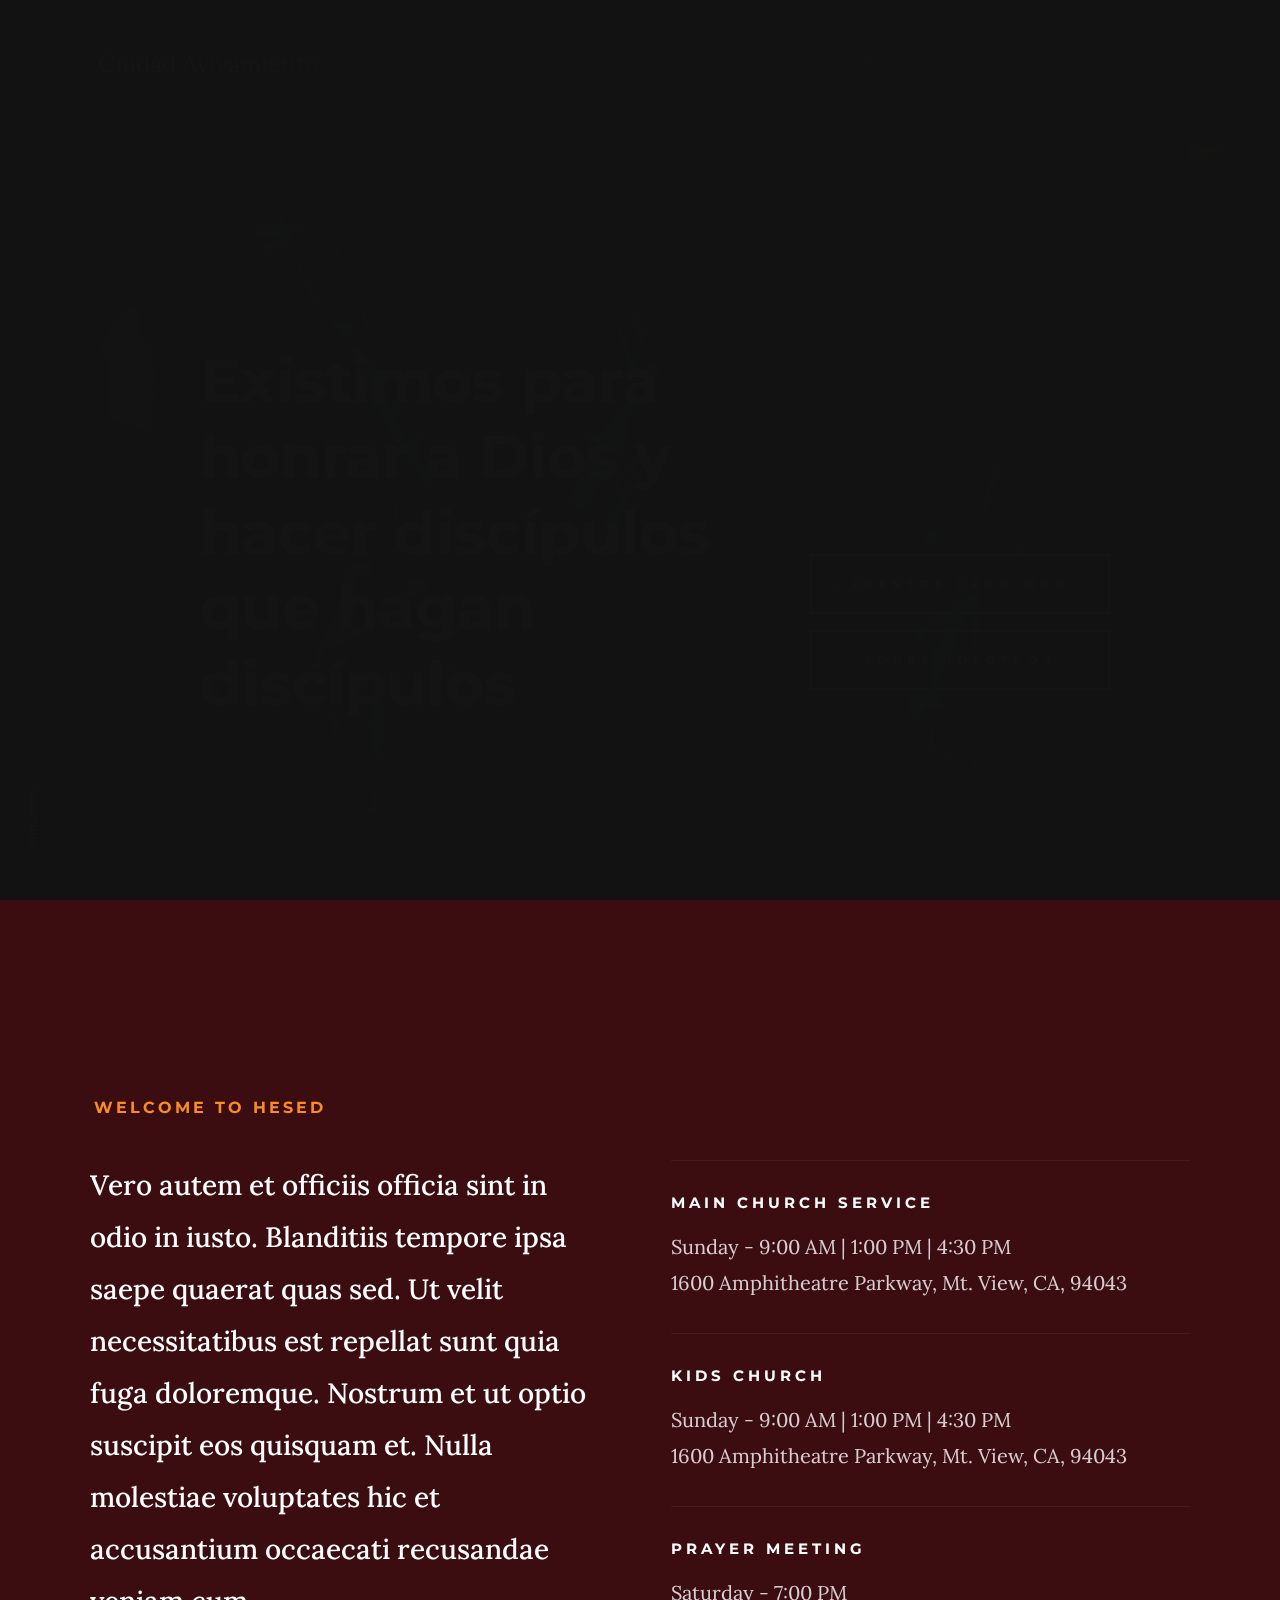
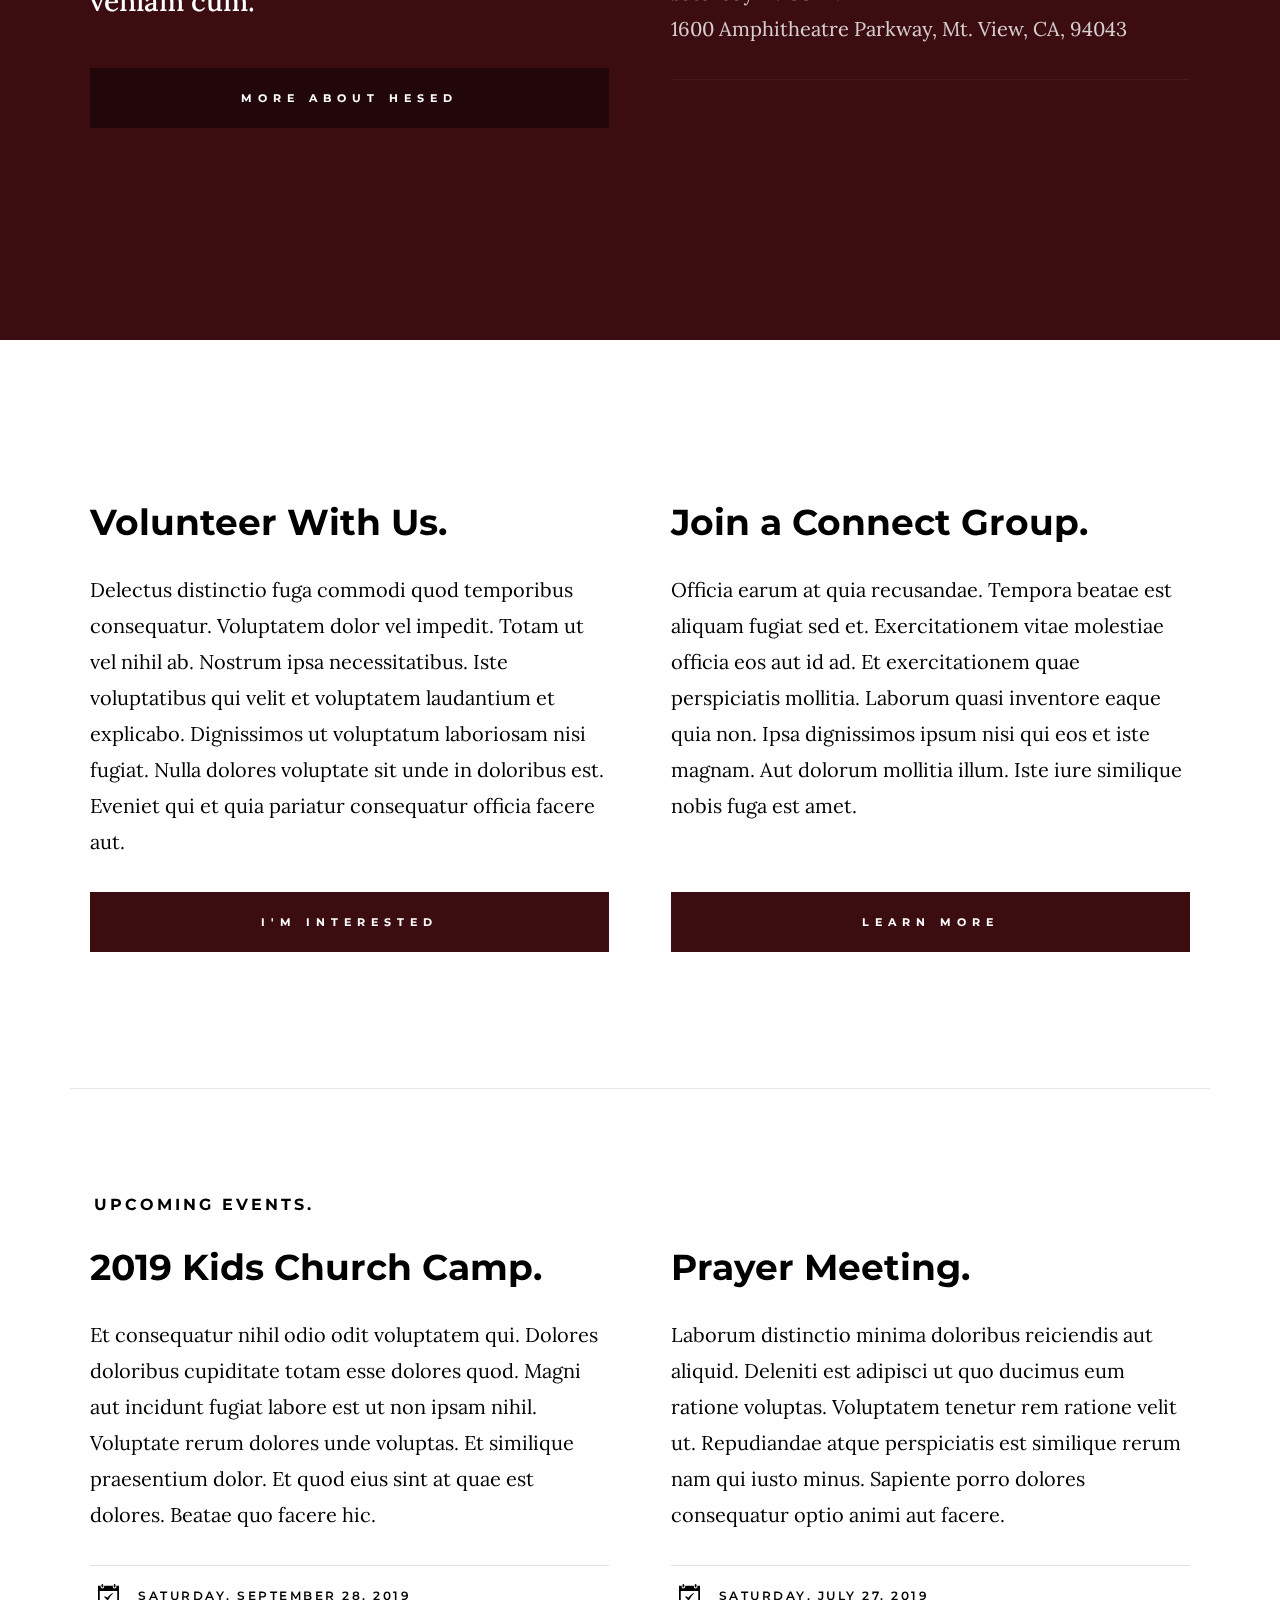
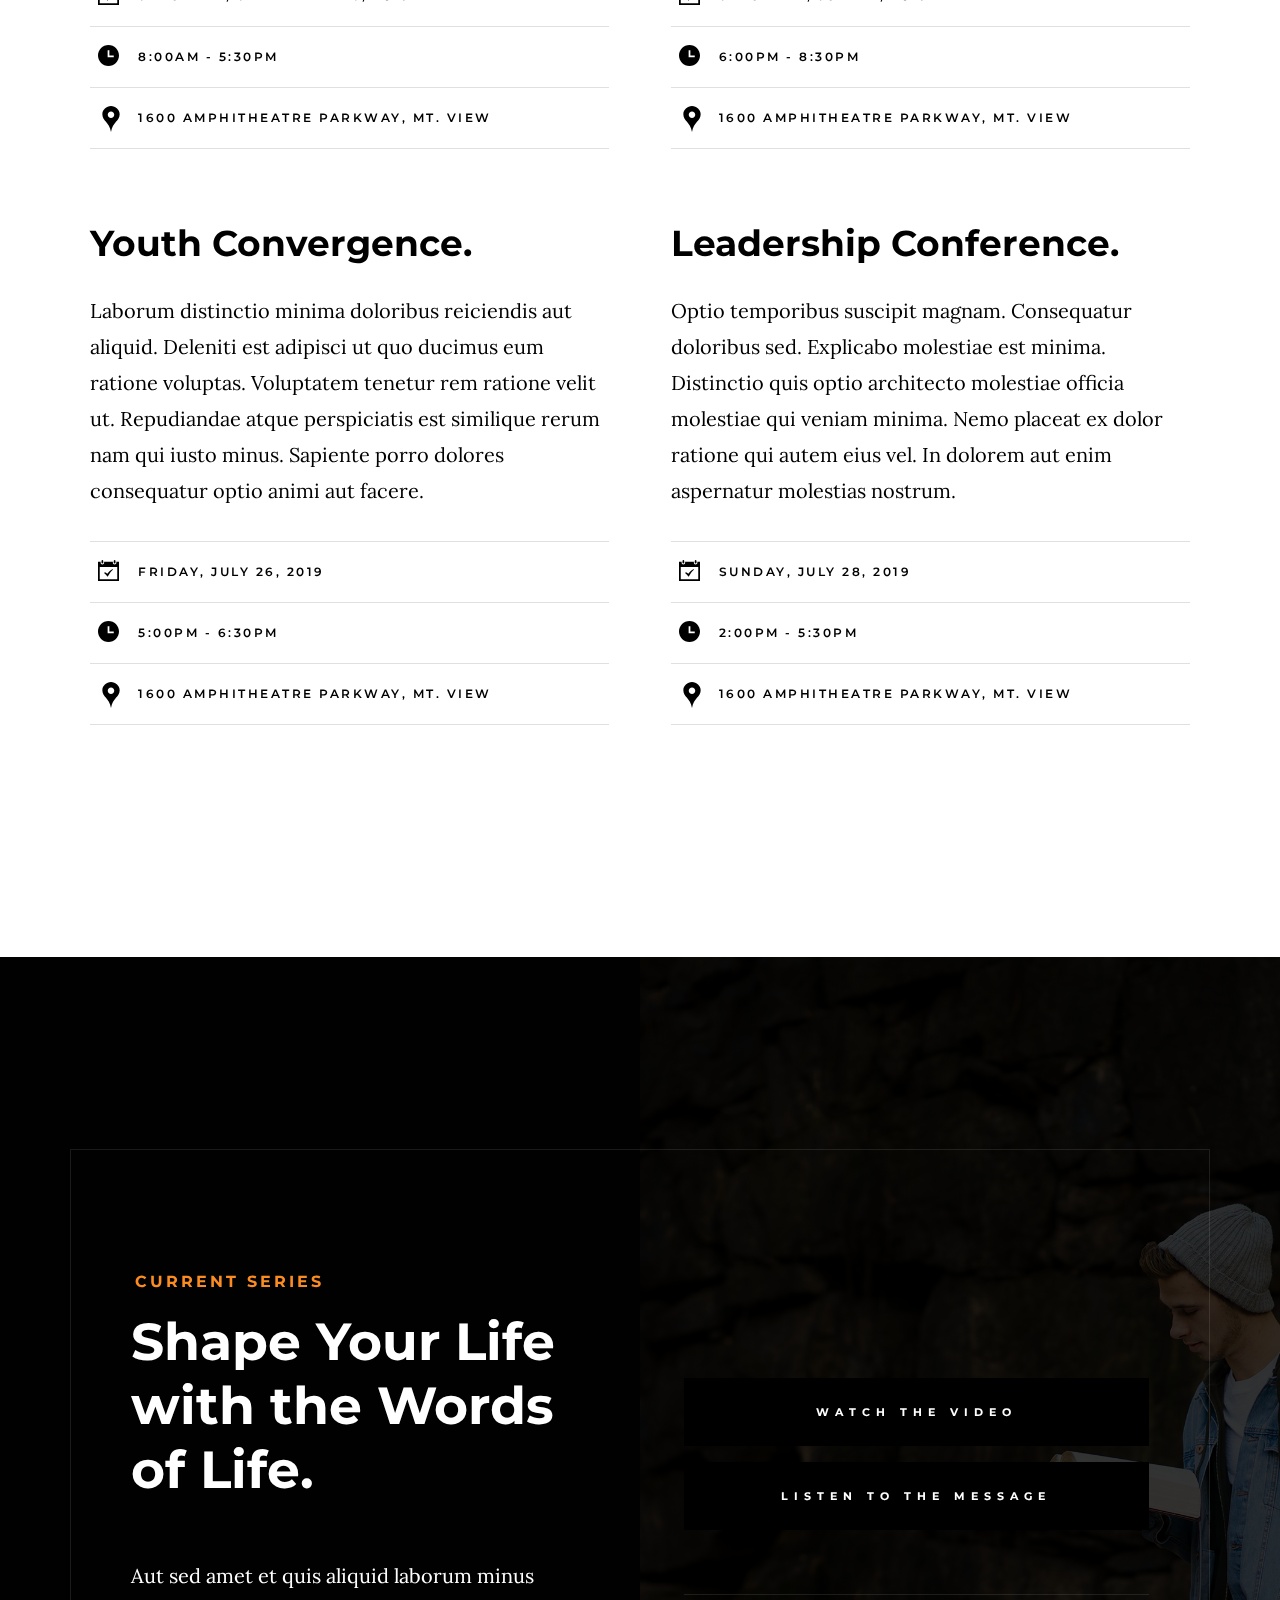
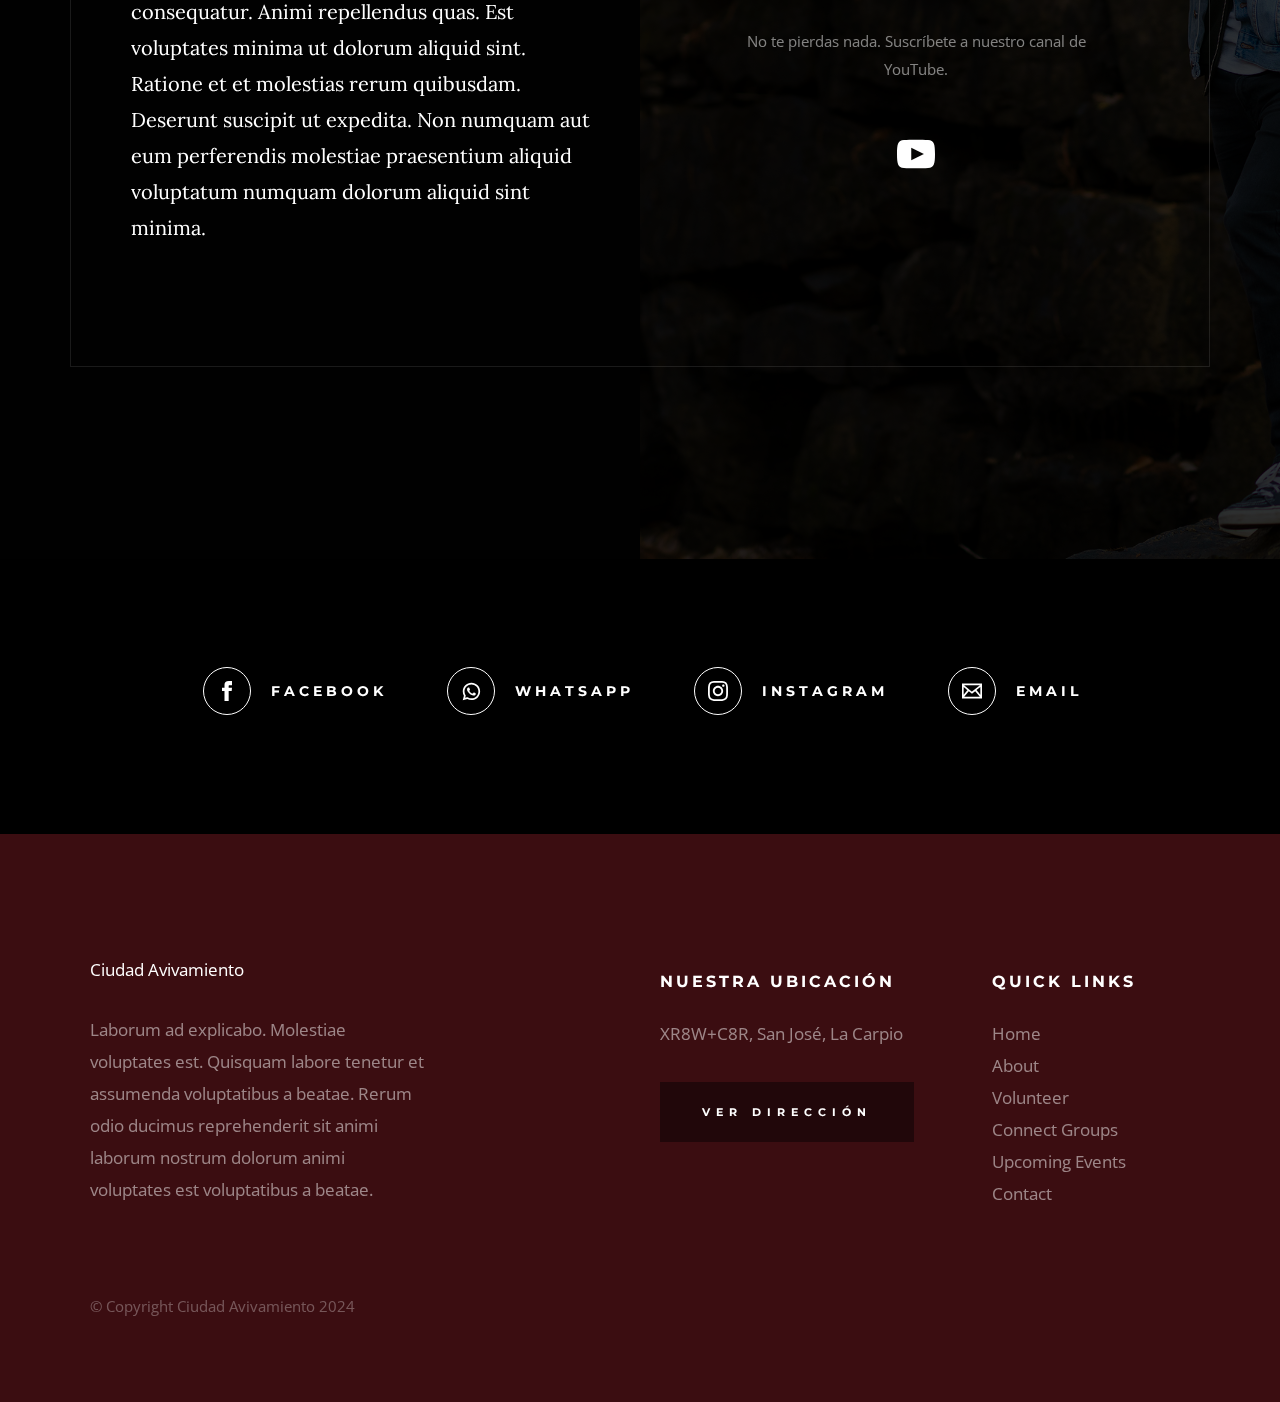
==== commit 63f8351c: "Nuevos cambios y correcciones" ====
--- a/index.html
+++ b/index.html
@@ -98,10 +98,10 @@
                 <a href="#0" title="">Facebook</a>
             </li>
             <li>
-                <a href="#0" title="">YouTube</a>
+                <a href="https://www.youtube.com/@CiudadAvivamiento">YouTube</a>
             </li>
             <li>
-                <a href="#0" title="">Instagram</a>
+                <a href="https://www.instagram.com/ciudad_avivamiento">Instagram</a>
             </li>
         </ul> <!-- end hero-social -->
 
@@ -306,14 +306,11 @@
 
                 <div class="series-content__subscribe">
                     <p>
-                    Never missed a message. Subscribe to our YouTube and Podcast channels.
+                    No te pierdas nada. Suscríbete a nuestro canal de YouTube.
                     </p>
                     
                     <ul class="series-content__subscribe-links">
-                        <li class="ss-apple-podcast"><a href="#0">Apple Podcast</a></li>
-                        <li class="ss-spotify"><a href="#0">Spotify</a></li>
-                        <li class="ss-soundcloud"><a href="#0">SoundCloud</a></li>
-                        <li class="ss-youtube"><a href="#0">Youtube</a></li>
+                        <li class="ss-youtube"><a href="https://www.youtube.com/@CiudadAvivamiento">Youtube</a></li>
                     </ul>
                 </div>
             </div> <!-- end column -->
--- a/css/main.css
+++ b/css/main.css
@@ -1,67 +1,3 @@
-/* =================================================================== 
- *  Hesed Main Stylesheet
- *  Template Ver. 1.0.0
- *  06-26-2019
- *  ------------------------------------------------------------------
- *
- *  TOC:
- *  # custom block grid STACK breakpoints
- *  # base style overrides
- *    ## links
- *  # typography & general theme styles
- *    ## lists
- *    ## responsive video containe
- *    ## floated image
- *    ## tables
- *    ## spacing 
- *  # preloader
- *  # forms
- *    ## style placeholder text
- *    ## change autocomplete styles in Chrome
- *  # buttons
- *  # additional components
- *    ## additional typo styles
- *    ## skillbars
- *    ## alert box
- *    ## pagination
- *  # common and reusable styles
- *    ## events list
- *    ## block list
- *  # site header
- *    ## header logo
- *    ## main navigation
- *    ## mobile menu toggle
- *  # hero
- *    ## hero left bar
- *    ## hero content
- *    ## hero content buttons
- *    ## hero social
- *    ## hero scroll
- *    ## hero animations
- *  # about
- *    ## about content
- *    ## schedule of services
- *  # connect
- *  # events
- *  # current series
- *    ## series image
- *    ## series content
- *    ## series buttons
- *    ## series subscribe
- *  # social
- *  # footer
- *    ## footer logo
- *    ## footer list
- *    ## copyright
- *    ## go to top
- *  # page styles and page components
- *    ## page header
- *    ## page content
- *    ## about page
- *    ## event page
- *
- * =================================================================== */
-
 
 /* ===================================================================
  * # custom block grid STACK breakpoints
@@ -85,6 +21,79 @@
     max-width: 100%;
   }
 
+}
+
+/* ===================================================================
+ * # cuadro modal para los versiculos
+ *
+ * ------------------------------------------------------------------- */
+/* Estilos para el cuadro modal */
+.modal {
+  display: none;
+  position: fixed;
+  z-index: 9999;
+  left: 0;
+  top: 0;
+  width: 100%;
+  height: 100%;
+  overflow: auto;
+  background-color: rgba(0, 0, 0, 0.5);
+}
+
+/* Estilos para el contenido del modal */
+.modal-content {
+  background-color: #ffffff;
+  margin: 10% auto;
+  padding: 0; /* Eliminar el relleno para el nuevo elemento */
+  max-width: 500px;
+  position: relative;
+  box-shadow: 0 4px 8px rgba(0, 0, 0, 0.1);
+}
+
+/* Estilos para la barra superior del modal */
+.modal-header {
+  background-color: #474747 ; /* Gris claro */
+  padding: 12px;
+}
+
+/* Estilos para el título del modal */
+.modal-title {
+  margin: 0;
+  margin-top: 0;
+  color:#ffffff;
+  font-style: inherit;
+  font-size: 18px;
+  margin-left: 15px;
+}
+
+/* Estilos para el botón de cierre */
+.close {
+  position: absolute;
+  top: 0px;
+  right: 0px;
+  font-size: 40px;
+  color: #ffffff;
+  background-color: #474747  ;
+  width: 45px;
+  height: 46.5px;
+  align-content: center;
+  text-align: center;
+}
+
+.modal-body {
+  color: #161414;
+  margin-top: 20px;
+  margin-left: 28px;
+  margin-right: 15px;
+  margin-bottom: 0;
+  font-size:larger;
+  
+}
+
+.sub-title {
+  margin-top: -22px;
+  font-size: medium;
+  margin-bottom: -10px;
 }
 
 
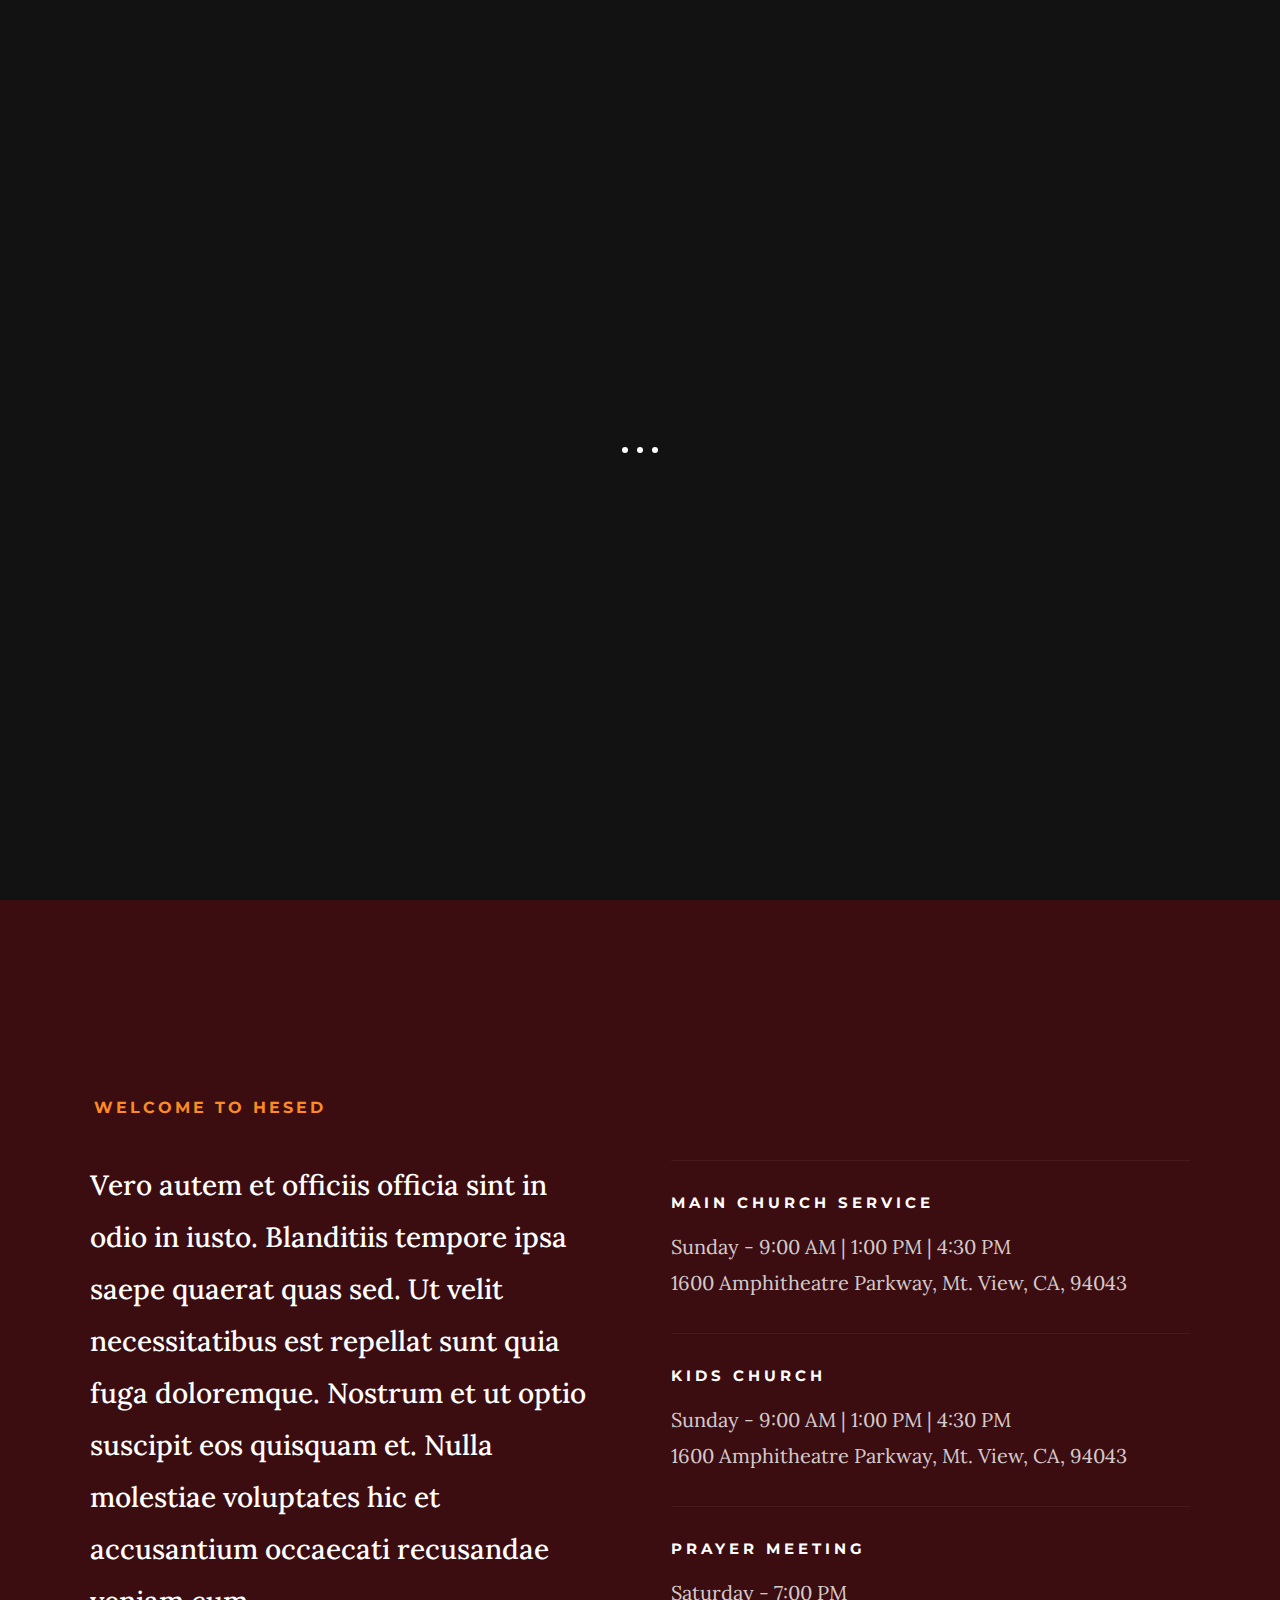
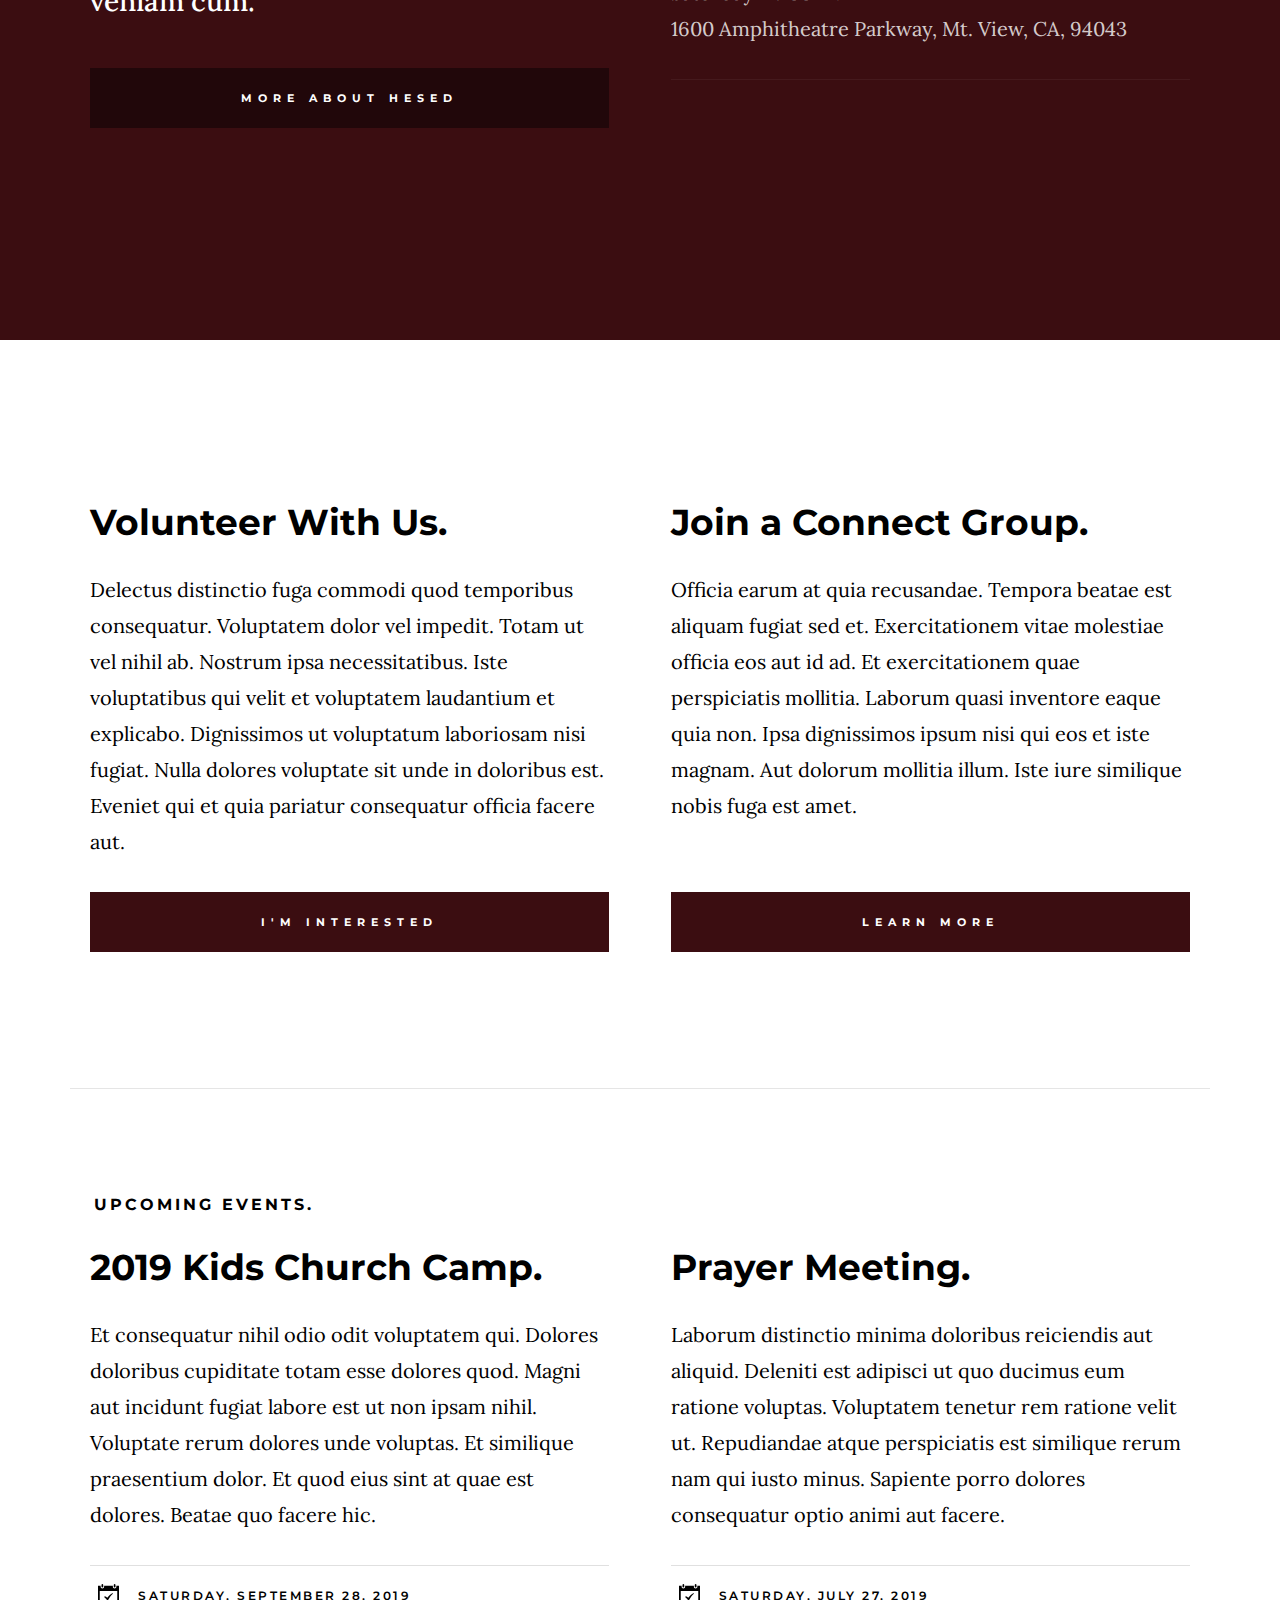
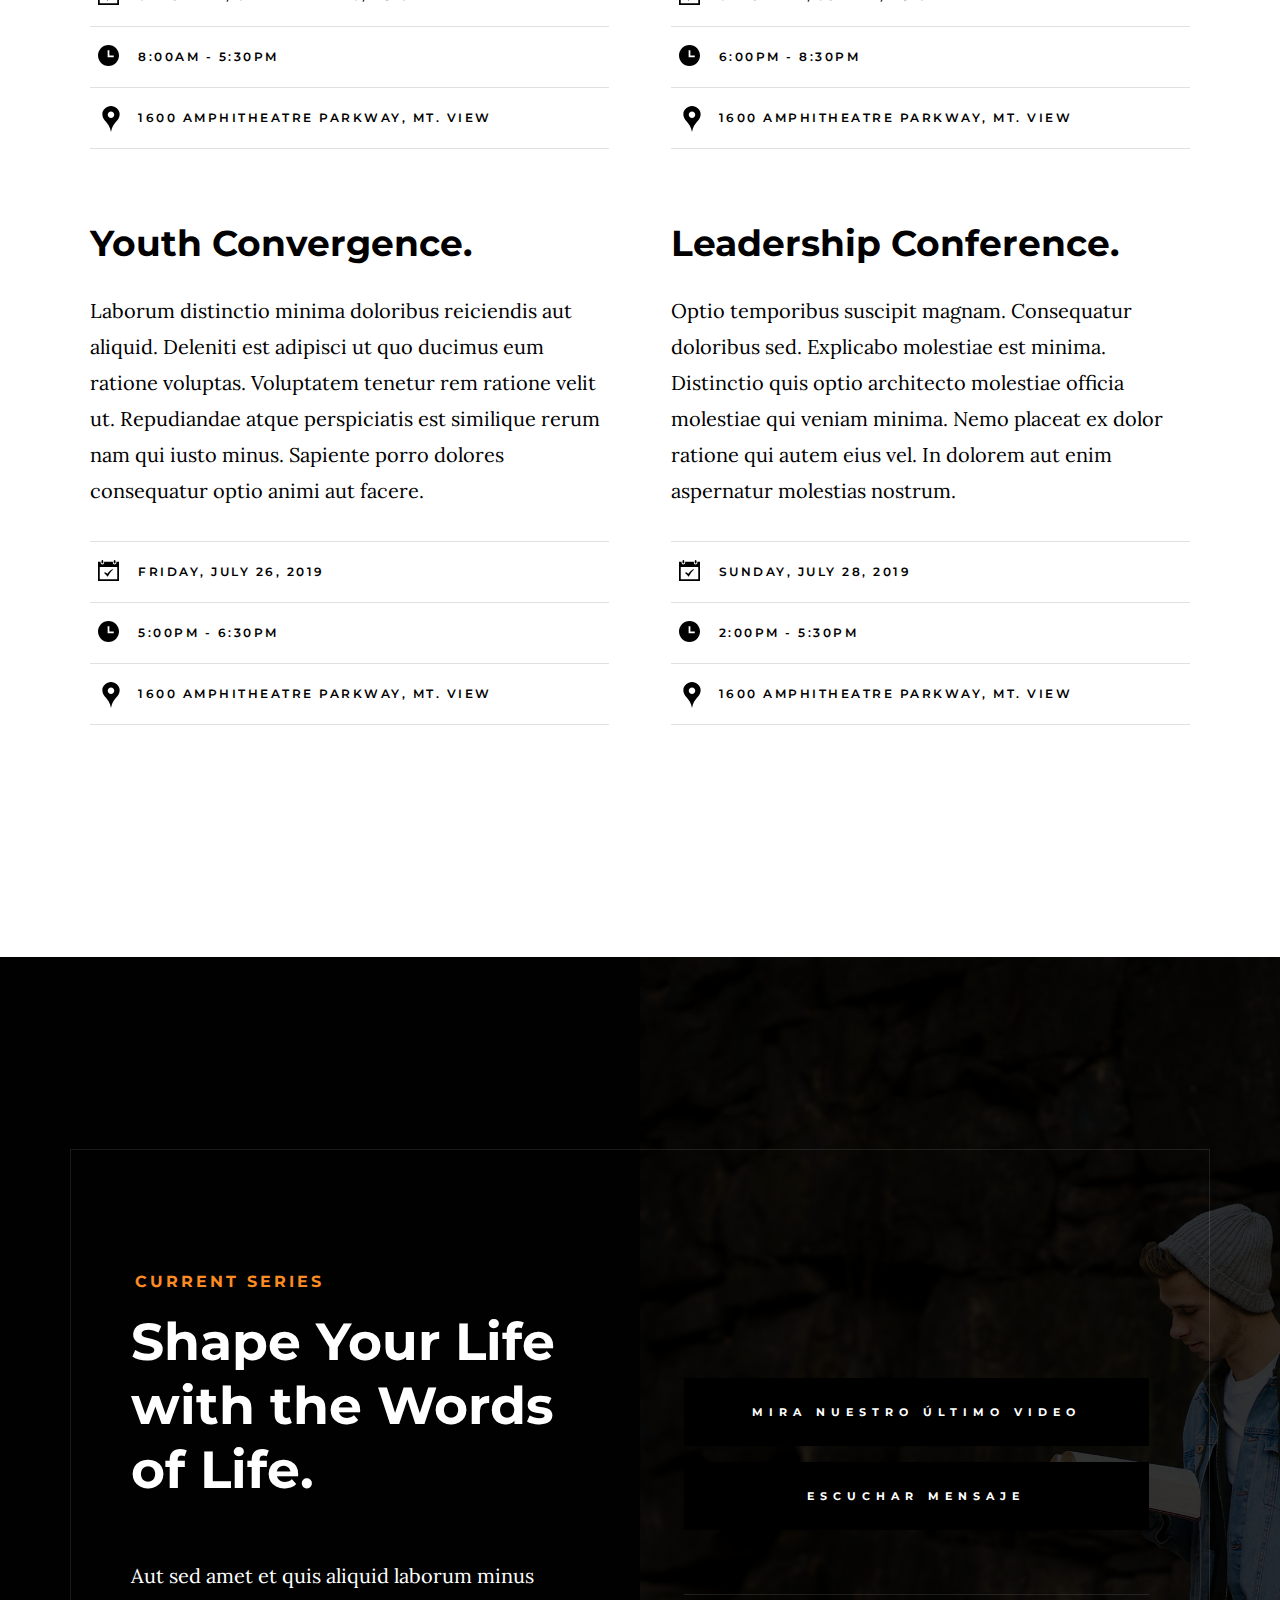
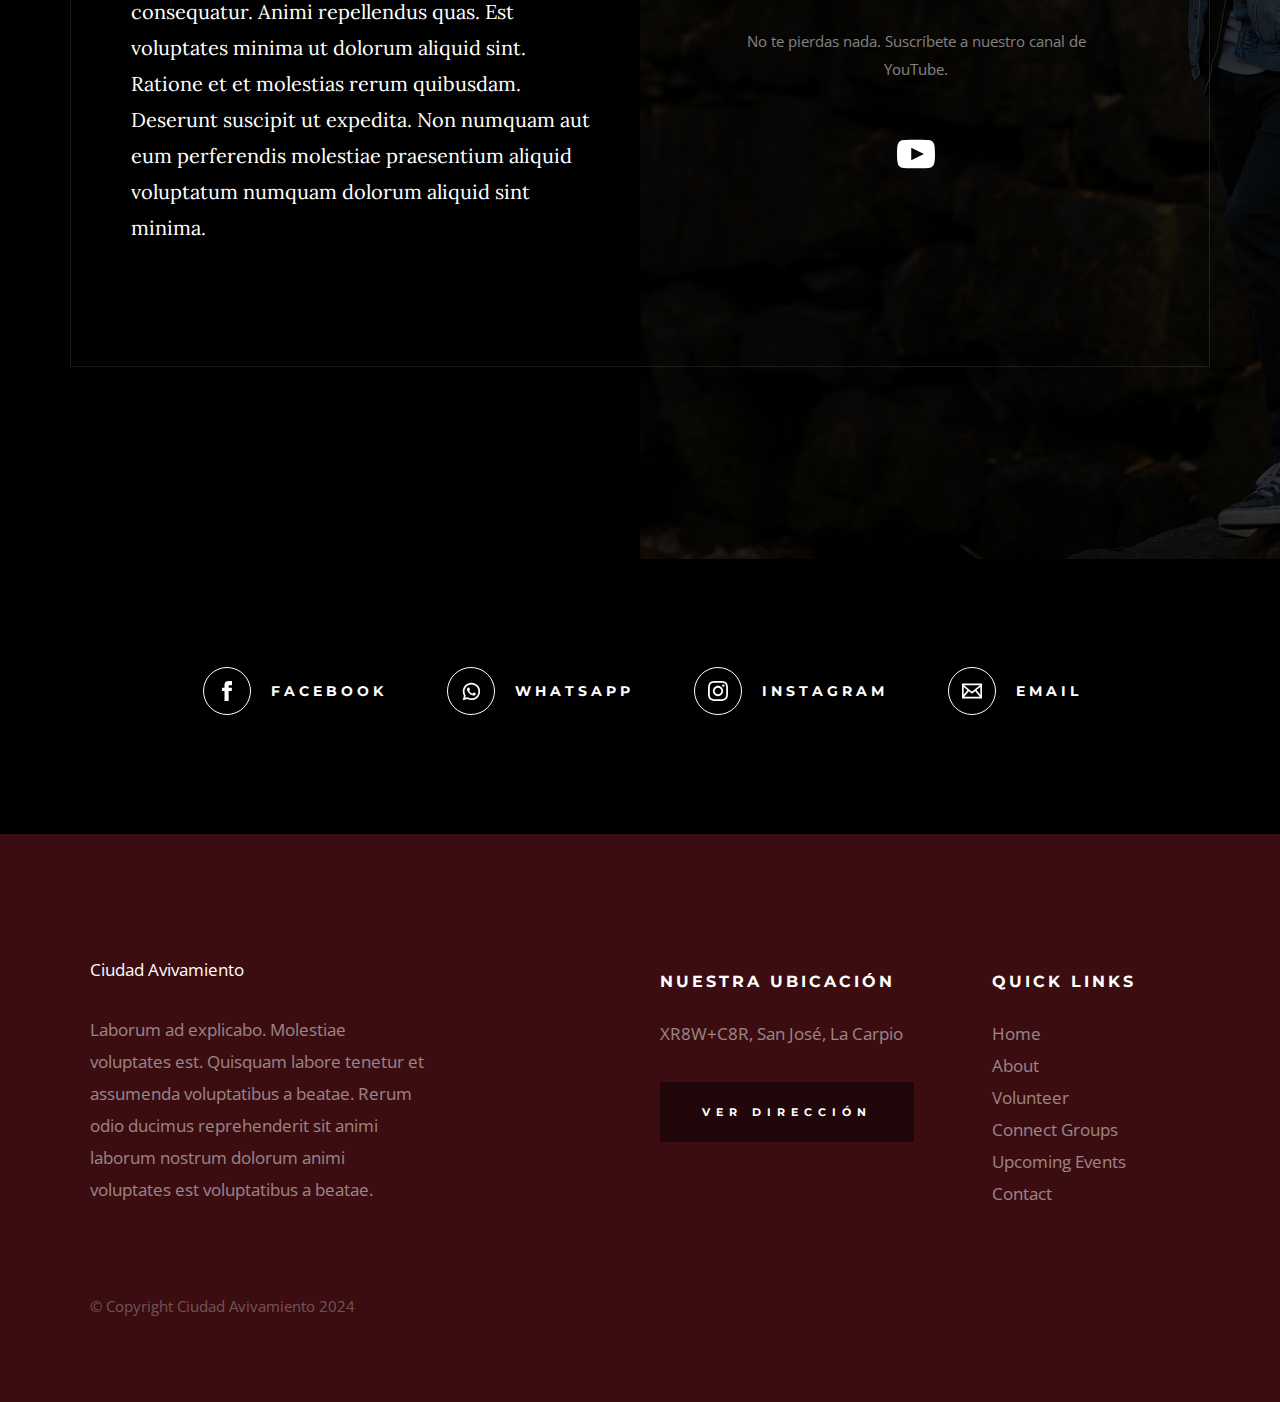
==== commit baf84ca1: "smartsupp intento 1" ====
--- a/index.html
+++ b/index.html
@@ -26,6 +26,18 @@
     ================================================== -->
     <link rel="icon" href="favicon.ico" type="image/x-icon">
 
+    <!-- Smartsupp Live Chat script -->
+<script type="text/javascript">
+    var _smartsupp = _smartsupp || {};
+    _smartsupp.key = '7d24b8254074fb2dc2cebe303627994b1397bb39';
+    window.smartsupp||(function(d) {
+      var s,c,o=smartsupp=function(){ o._.push(arguments)};o._=[];
+      s=d.getElementsByTagName('script')[0];c=d.createElement('script');
+      c.type='text/javascript';c.charset='utf-8';c.async=true;
+      c.src='https://www.smartsuppchat.com/loader.js?';s.parentNode.insertBefore(c,s);
+    })(document);
+    </script>
+    <noscript> Powered by <a href=“https://www.smartsupp.com” target=“_blank”>Smartsupp</a></noscript>
 
 </head>
 
@@ -300,8 +312,8 @@
 
             <div class="column large-half medium-full">
                 <div class="series-content__buttons">
-                    <a href="" class="btn btn--large h-full-width">Watch the Video</a>
-                    <a href="" class="btn btn--large h-full-width">Listen To the Message</a>
+                    <a href="" class="btn btn--large h-full-width">Mira nuestro último video</a>
+                    <a href="" class="btn btn--large h-full-width">Escuchar mensaje</a>
                 </div>
 
                 <div class="series-content__subscribe">
@@ -417,11 +429,7 @@
 
     </footer> <!-- end s-footer -->
 
-
-    <!-- Java Script
-    ================================================== -->
-    <script src="js/jquery-3.2.1.min.js"></script>
-    <script src="js/plugins.js"></script>
-    <script src="js/main.js"></script>
+    
+
 
 </body>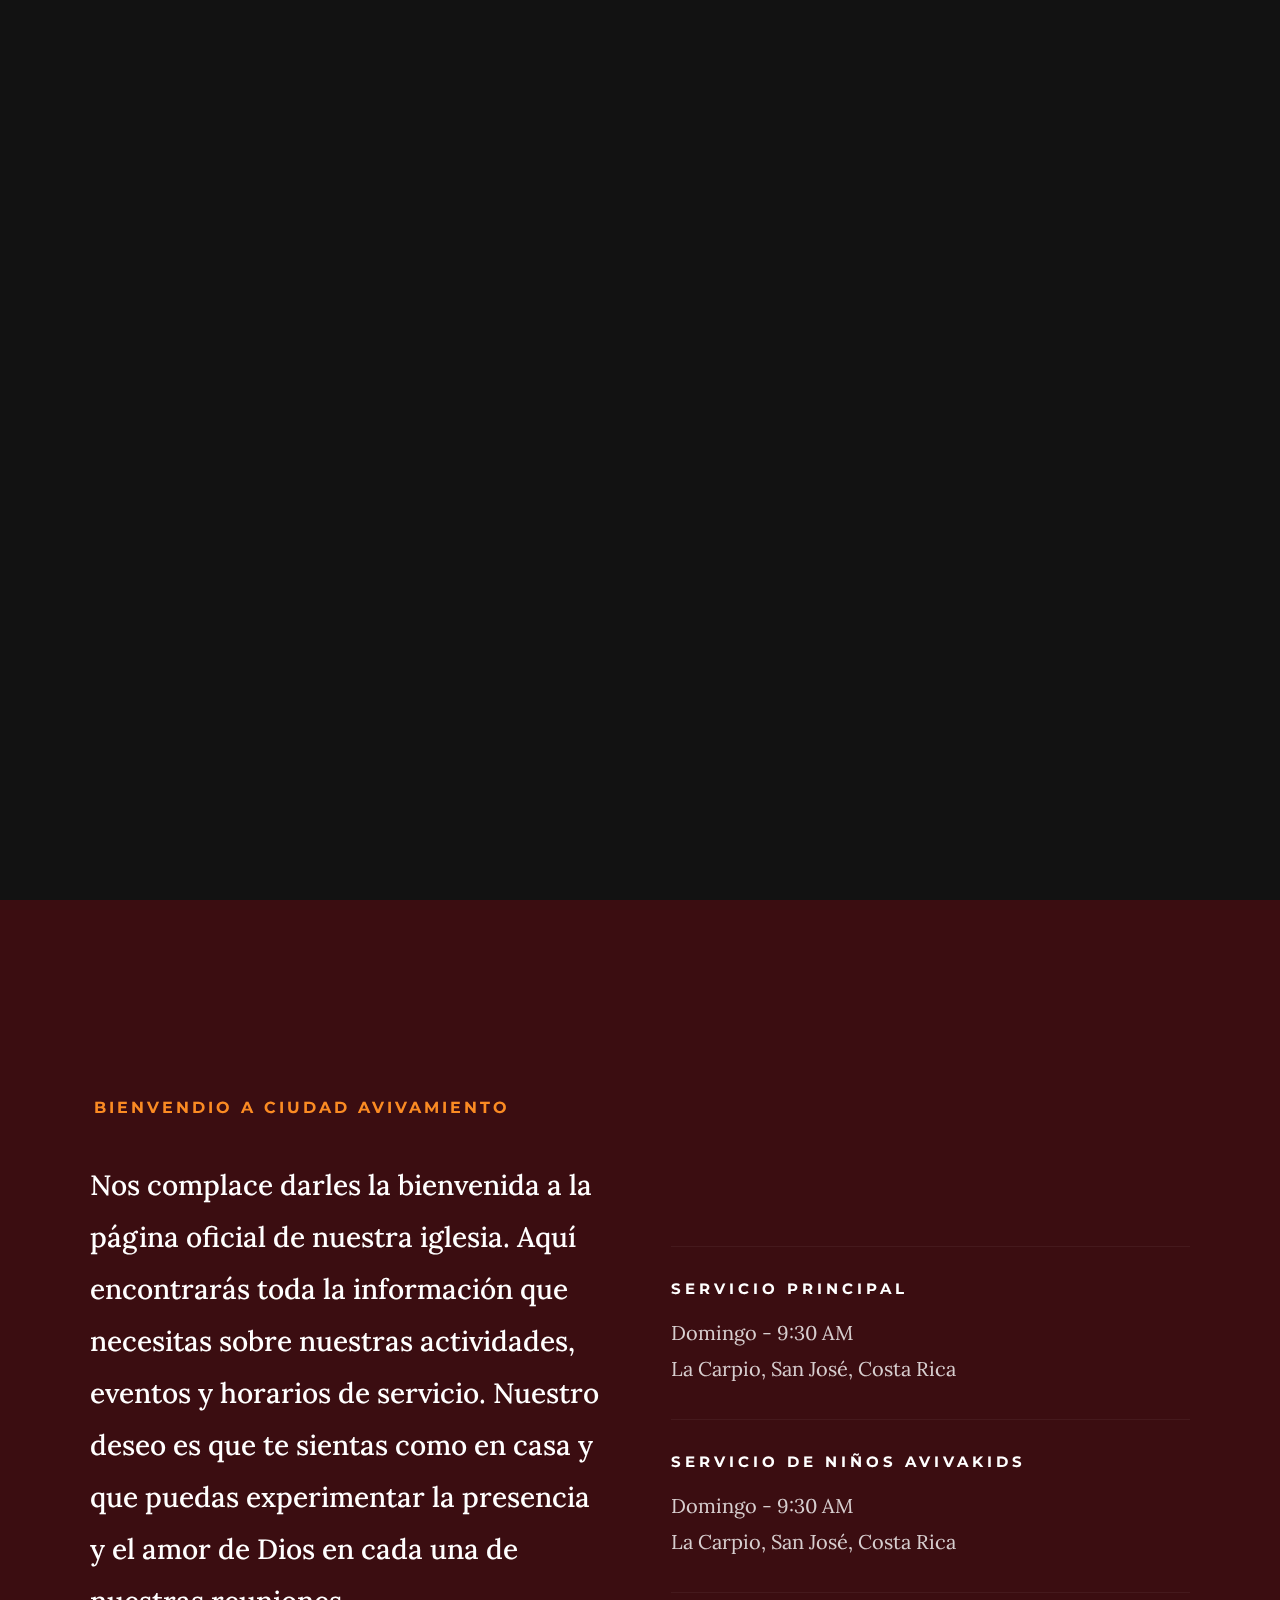
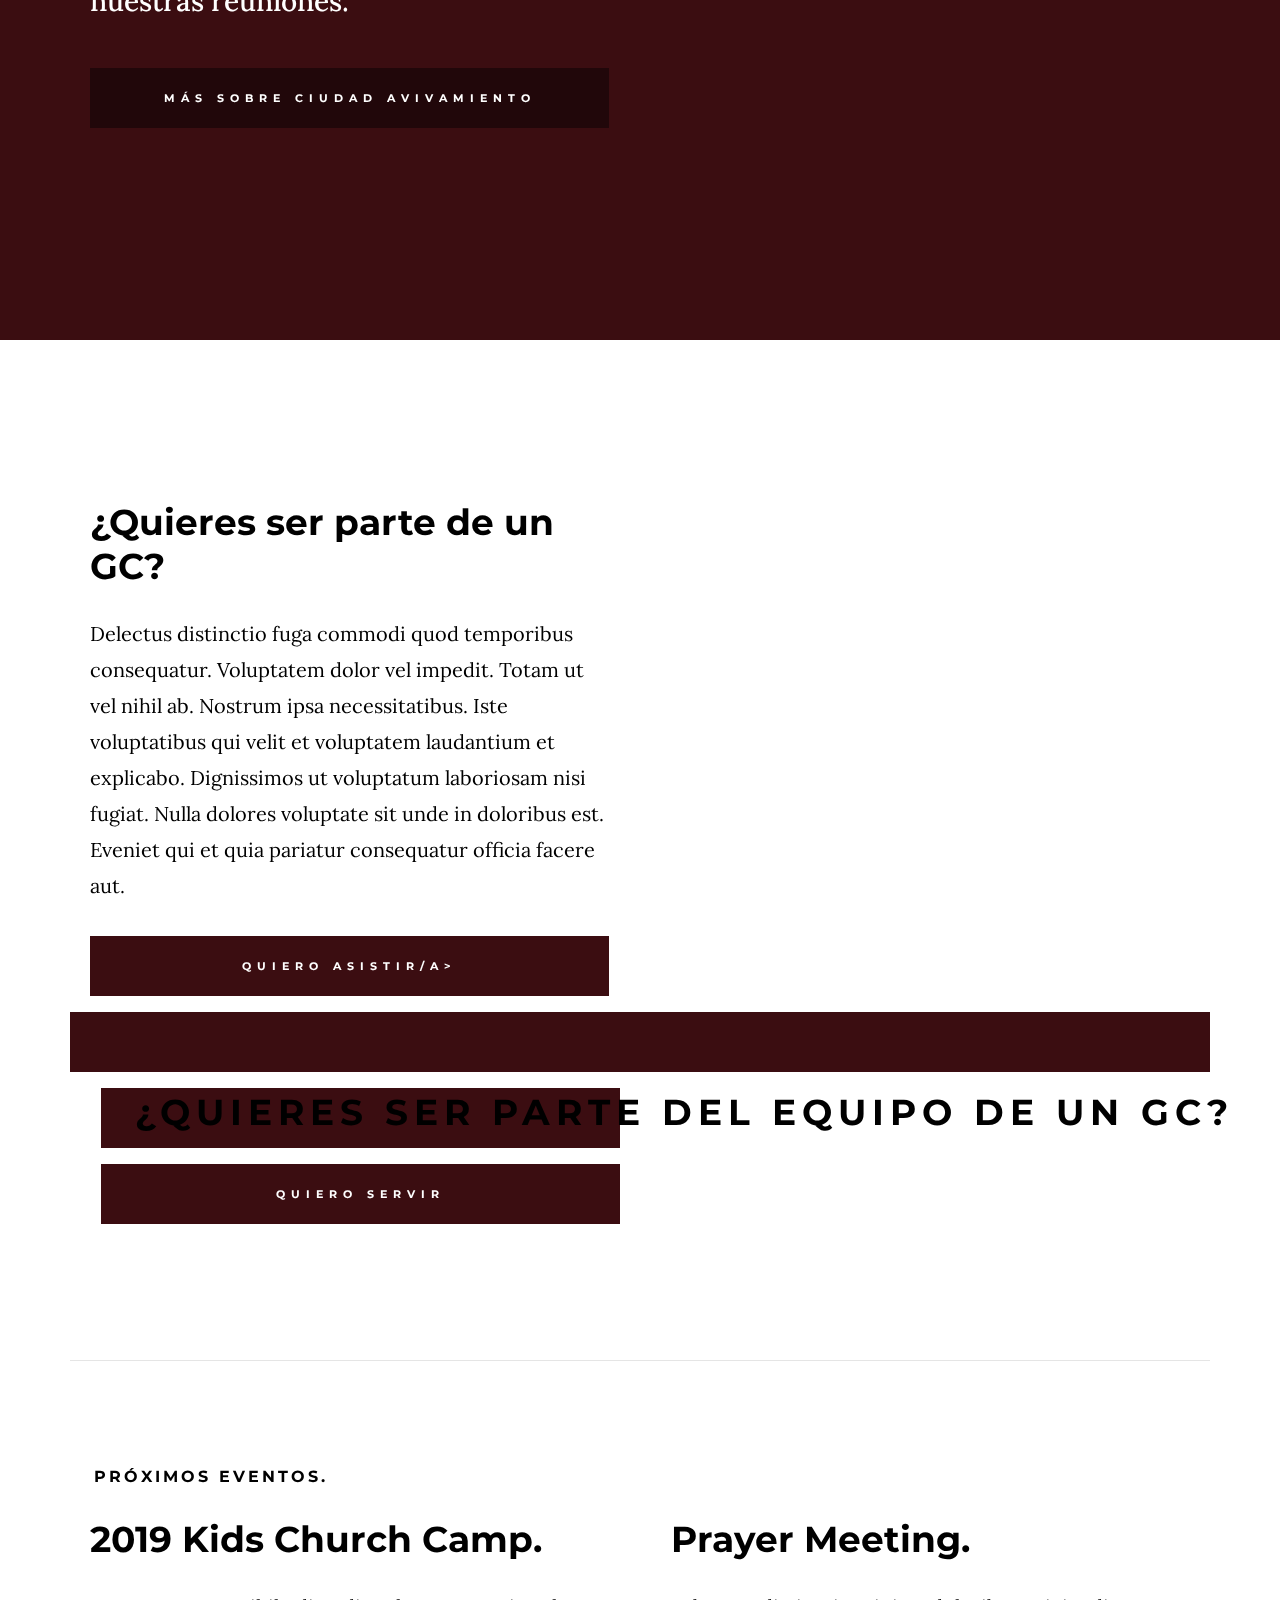
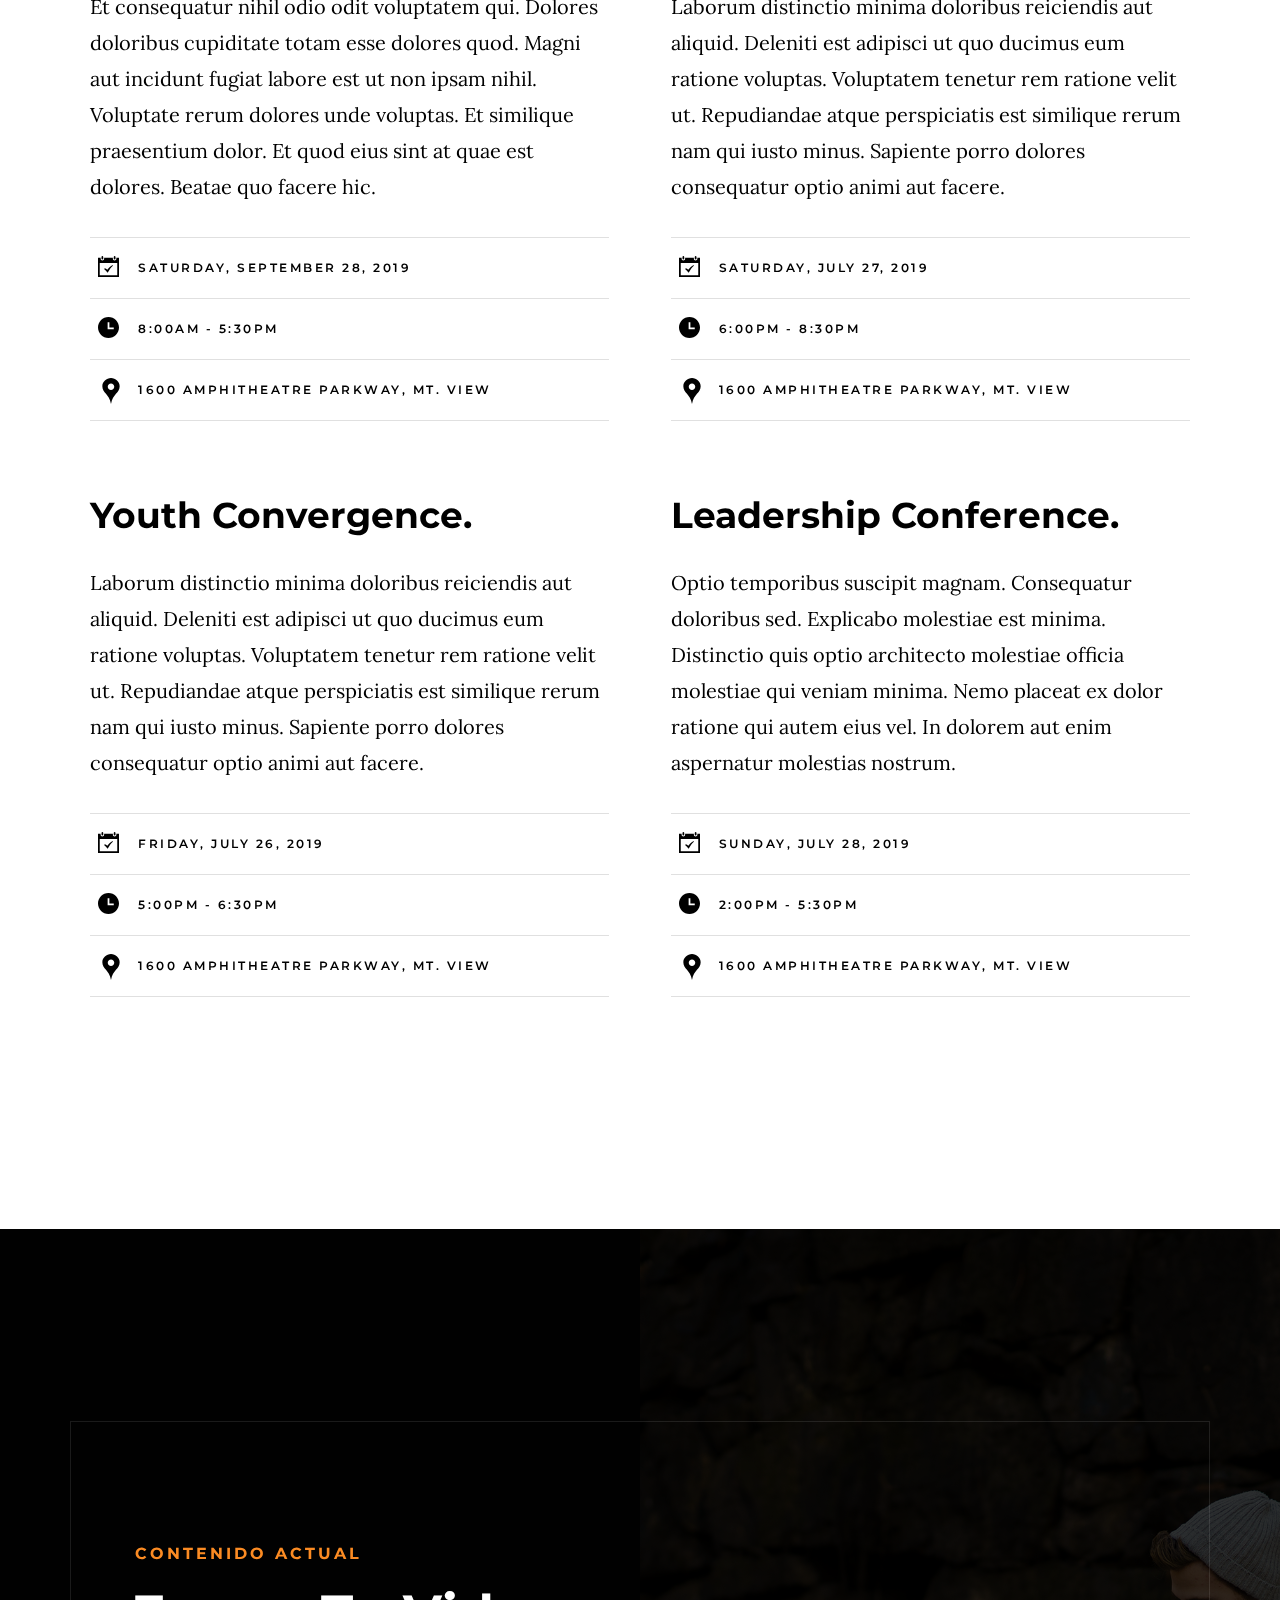
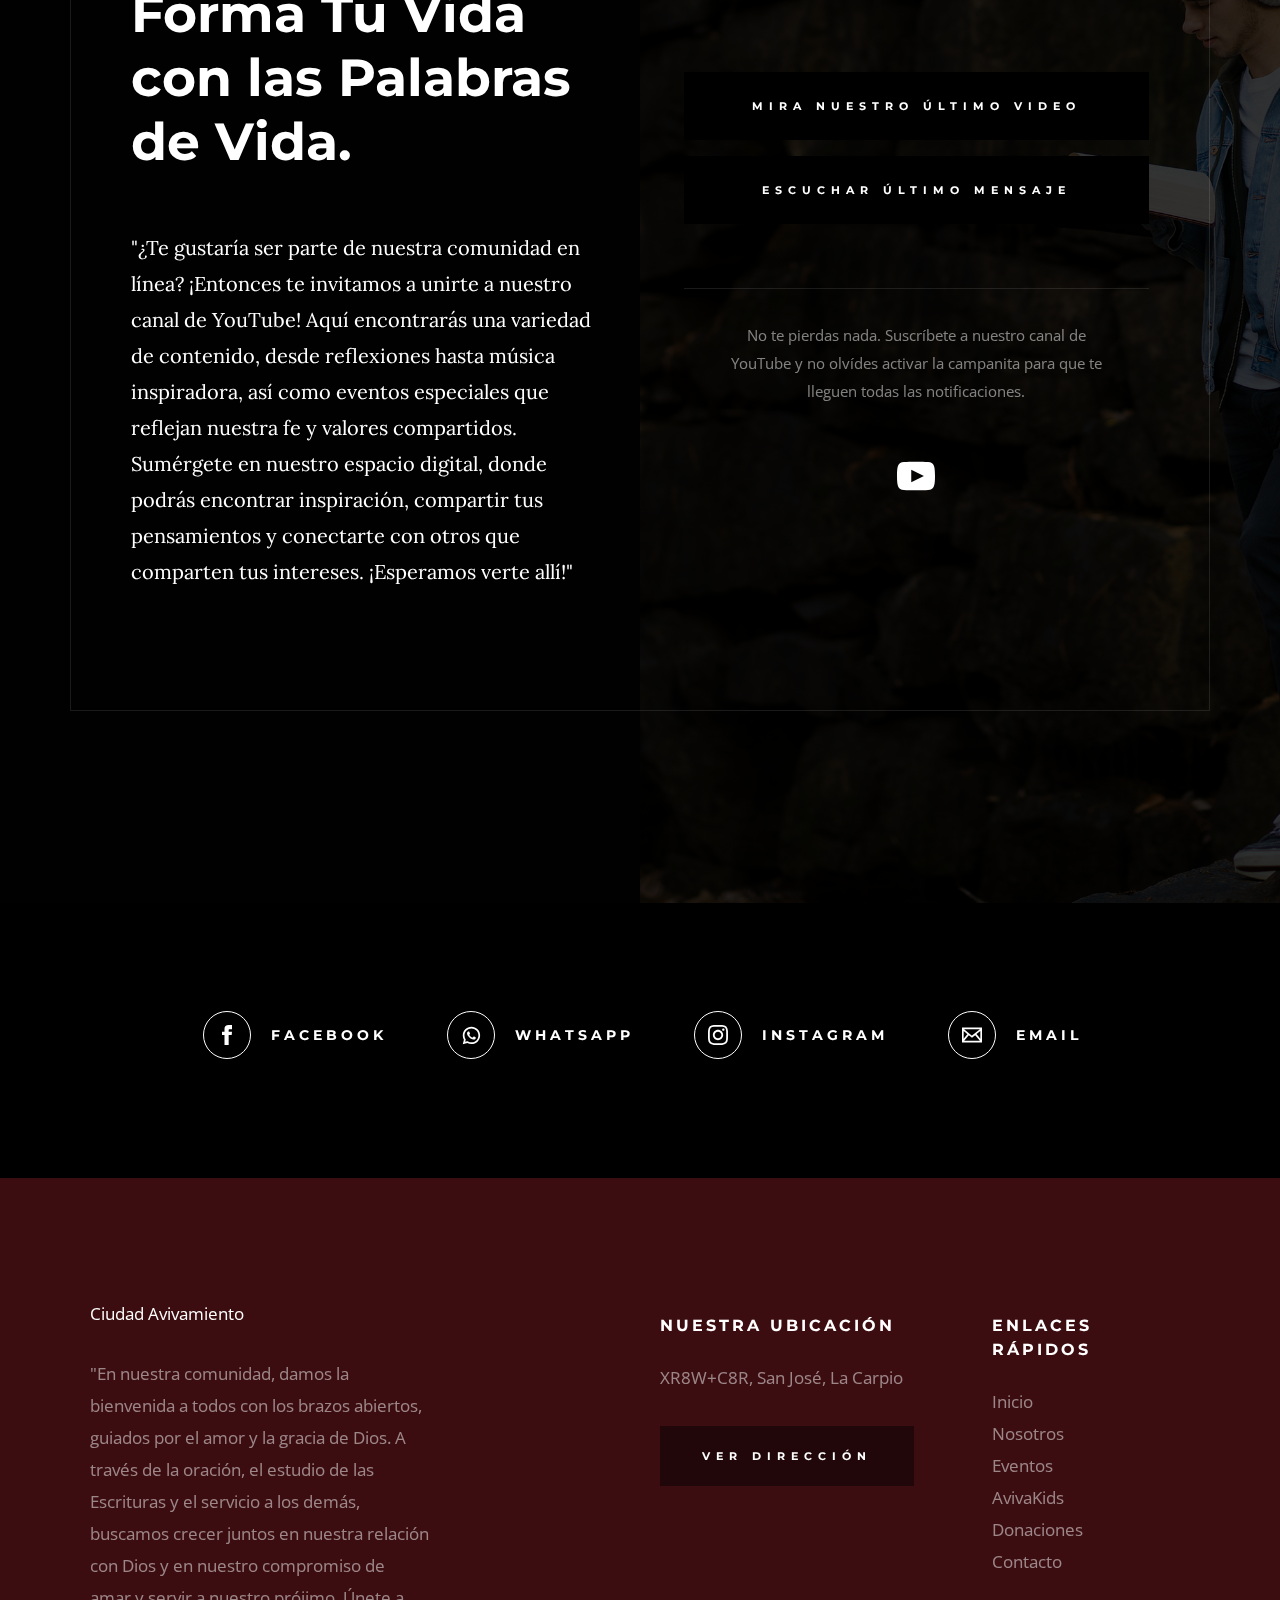
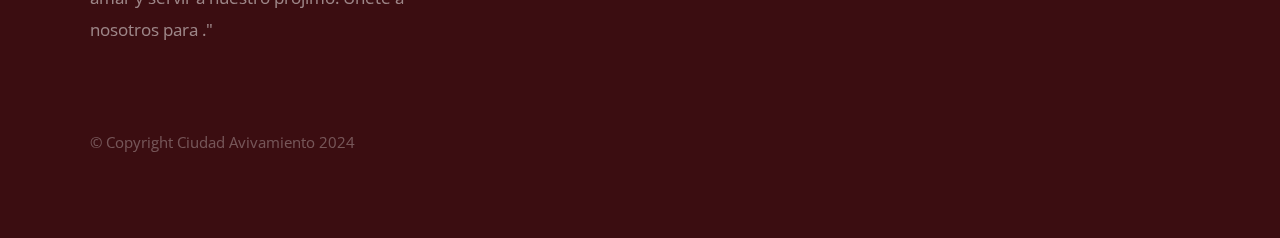
==== commit 00216a99: "Algunos cambios" ====
--- a/index.html
+++ b/index.html
@@ -26,18 +26,6 @@
     ================================================== -->
     <link rel="icon" href="favicon.ico" type="image/x-icon">
 
-    <!-- Smartsupp Live Chat script -->
-<script type="text/javascript">
-    var _smartsupp = _smartsupp || {};
-    _smartsupp.key = '7d24b8254074fb2dc2cebe303627994b1397bb39';
-    window.smartsupp||(function(d) {
-      var s,c,o=smartsupp=function(){ o._.push(arguments)};o._=[];
-      s=d.getElementsByTagName('script')[0];c=d.createElement('script');
-      c.type='text/javascript';c.charset='utf-8';c.async=true;
-      c.src='https://www.smartsuppchat.com/loader.js?';s.parentNode.insertBefore(c,s);
-    })(document);
-    </script>
-    <noscript> Powered by <a href=“https://www.smartsupp.com” target=“_blank”>Smartsupp</a></noscript>
 
 </head>
 
@@ -107,7 +95,7 @@
         <ul class="hero-social">
             <li class="hero-social__title">Siguenos</li>
             <li>
-                <a href="#0" title="">Facebook</a>
+                <a href="https://www.facebook.com/profile.php?id=61559186447522" title="">Facebook</a>
             </li>
             <li>
                 <a href="https://www.youtube.com/@CiudadAvivamiento">YouTube</a>
@@ -127,38 +115,29 @@
         <div class="row row-y-center about-content">
 
             <div class="column large-half medium-full">
-                <h3 class="subhead">Welcome to Hesed</h3>
+                <h3 class="subhead">Bienvendio a Ciudad Avivamiento</h3>
                 <p class="lead">
-                Vero autem et officiis officia sint in odio in iusto. 
-                Blanditiis tempore ipsa saepe quaerat quas sed. Ut velit 
-                necessitatibus est repellat sunt quia fuga doloremque. 
-                Nostrum et ut optio suscipit eos quisquam et. Nulla molestiae 
-                voluptates hic et accusantium occaecati recusandae veniam cum.
-                </p>
-                <a href="about.html" class="btn btn--primary btn--about">More About Hesed</a>
+                    Nos complace darles la bienvenida a la página oficial de nuestra iglesia. 
+                    Aquí encontrarás toda la información que necesitas sobre nuestras actividades, eventos y horarios de servicio. 
+                    Nuestro deseo es que te sientas como en casa y que puedas experimentar la presencia y el amor de Dios en cada una de nuestras reuniones.
+                </p>
+                <a href="about.html" class="btn btn--primary btn--about">Más Sobre Ciudad Avivamiento</a>
             </div>
 
             <div class="column large-half medium-full">
                 <ul class="about-sched">
                     <li>
-                        <h4>Main Church Service</h4>
+                        <h4>Servicio Principal</h4>
                         <p>
-                        Sunday - 9:00 AM | 1:00 PM | 4:30 PM <br>
-                        1600 Amphitheatre Parkway, Mt. View, CA, 94043
+                        Domingo - 9:30 AM <br>
+                        La Carpio, San José, Costa Rica
                         </p>
                     </li>
                     <li>
-                        <h4>Kids Church</h4>
+                        <h4>Servicio de Niños AvivaKids</h4>
                         <p>
-                        Sunday - 9:00 AM | 1:00 PM | 4:30 PM <br>
-                        1600 Amphitheatre Parkway, Mt. View, CA, 94043
-                        </p>
-                    </li>
-                    <li>
-                        <h4>Prayer Meeting</h4>
-                        <p>
-                        Saturday - 7:00 PM <br>
-                        1600 Amphitheatre Parkway, Mt. View, CA, 94043
+                        Domingo - 9:30 AM <br>
+                        La Carpio, San José, Costa Rica
                         </p>
                     </li>
                 </ul> <!-- end about-sched-->
@@ -175,7 +154,7 @@
 
         <div class="row connect-content">
             <div class="column large-half tab-full">
-                <h3 class="display-1">Volunteer With Us.</h3>
+                <h3 class="display-1">¿Quieres ser parte de un GC?</h3>
                 <p>
                 Delectus distinctio fuga commodi quod temporibus consequatur. 
                 Voluptatem dolor vel impedit. Totam ut vel nihil ab. Nostrum ipsa 
@@ -185,20 +164,16 @@
                 quia pariatur consequatur officia facere aut.
                 </p>
 
-                <a href="volunteer.html" class="btn btn--primary h-full-width">I'm Interested</a>
+                <a href="volunteer.html" class="btn btn--primary h-full-width">Quiero Asistir/a>
             </div>
             <div class="column large-half tab-full">
-                <h3 class="display-1">Join a Connect Group.</h3>
-                <p>
-                Officia earum at quia recusandae. Tempora beatae est 
-                aliquam fugiat sed et. Exercitationem vitae molestiae 
-                officia eos aut id ad. Et exercitationem quae perspiciatis 
-                mollitia. Laborum quasi inventore eaque quia non.
-                Ipsa dignissimos ipsum nisi qui eos et iste magnam. Aut dolorum 
-                mollitia illum. Iste iure similique nobis fuga est amet. 
-                </p>
-
-                <a href="connect-group.html" class="btn btn--primary h-full-width">Learn More</a>
+                <h3 class="display-1">¿Quieres ser parte del equipo de un GC?</h3>
+                <p>
+                Un GC es un grupo de 3 a 15 personas que se reúnen fuera de la iglesia, es decir,
+                se reúnen en una casa  
+                </p>
+
+                <a href="connect-group.html" class="btn btn--primary h-full-width">Quiero Servir</a>
             </div>
         </div> <!-- end connect-content  -->
 
@@ -211,7 +186,7 @@
 
         <div class="row events-header">
             <div class="column">
-                <h2 class="subhead">Upcoming Events.</h2>
+                <h2 class="subhead">Próximos Eventos.</h2>
             </div>
         </div> <!-- end event-header -->
 
@@ -300,25 +275,27 @@
         <div class="row row-y-center series-content">
 
             <div class="column large-half medium-full">
-                <h3 class="subhead">Current Series</h3>
-                <h2>Shape Your Life with the Words of Life.</h2>
-                <p>
-                Aut sed amet et quis aliquid laborum minus consequatur. Animi repellendus quas. 
-                Est voluptates minima ut dolorum aliquid sint. Ratione et et molestias rerum 
-                quibusdam. Deserunt suscipit ut expedita. Non numquam aut eum perferendis 
-                molestiae praesentium aliquid voluptatum numquam dolorum aliquid sint minima.
+                <h3 class="subhead">Contenido Actual</h3>
+                <h2>Forma Tu Vida con las Palabras de Vida.</h2>
+                <p>
+                    "¿Te gustaría ser parte de nuestra comunidad en línea? 
+                    ¡Entonces te invitamos a unirte a nuestro canal de YouTube! 
+                    Aquí encontrarás una variedad de contenido, desde reflexiones hasta música inspiradora, 
+                    así como eventos especiales que reflejan nuestra fe y valores compartidos. 
+                    Sumérgete en nuestro espacio digital, donde podrás encontrar inspiración, compartir 
+                    tus pensamientos y conectarte con otros que comparten tus intereses. ¡Esperamos verte allí!"
                 </p>
             </div> <!-- end column -->
 
             <div class="column large-half medium-full">
                 <div class="series-content__buttons">
                     <a href="" class="btn btn--large h-full-width">Mira nuestro último video</a>
-                    <a href="" class="btn btn--large h-full-width">Escuchar mensaje</a>
+                    <a href="" class="btn btn--large h-full-width">Escuchar último mensaje</a>
                 </div>
 
                 <div class="series-content__subscribe">
                     <p>
-                    No te pierdas nada. Suscríbete a nuestro canal de YouTube.
+                    No te pierdas nada. Suscríbete a nuestro canal de YouTube y no olvídes activar la campanita para que te lleguen todas las notificaciones.
                     </p>
                     
                     <ul class="series-content__subscribe-links">
@@ -340,7 +317,7 @@
             <div class="column">
                 <ul class="social-list">
                     <li class="social-list__item">
-                        <a href="#0" title="">
+                        <a href="https://www.facebook.com/profile.php?id=61559186447522&locale=es_LA" title="">
                             <span class="social-list__icon social-list__icon--facebook"></span>
                             <span class="social-list__text">Facebook</span>
                         </a>
@@ -380,35 +357,34 @@
                     <a class="site-footer-logo" href="index.html">Ciudad Avivamiento</a>
                 </div>  <!-- footer-logo -->
                 <p>
-                Laborum ad explicabo. Molestiae voluptates est. Quisquam labore tenetur 
-                et assumenda voluptatibus a beatae. Rerum odio ducimus reprehenderit 
-                sit animi laborum nostrum dolorum animi voluptates est voluptatibus a beatae. 
+                    "En nuestra comunidad, damos la bienvenida a todos con los brazos abiertos, guiados por el amor 
+                    y la gracia de Dios. A través de la oración, el estudio de las Escrituras y el servicio a los demás, 
+                    buscamos crecer juntos en nuestra relación con Dios y en nuestro compromiso de amar y servir a nuestro prójimo. 
+                    Únete a nosotros para ."
                 </p>
             </div>
             <div class="column large-half tab-full">
                 <div class="row">
                     <div class="column large-7 medium-full">
-                        <h4 class="h6">Nuestra Ubicación</h4>
+                        <h4 class="h6"> Nuestra Ubicación</h4>
                         <p>
-                            XR8W+C8R, San José, La Carpio <br>
+                             XR8W+C8R, San José, La Carpio <br>
                         </p>
         
                         <p>
-                        <a href="https://www.google.com/maps/place/Iglesia+Comunidad+del+Reino/@9.96
-                        59594,-84.1542152,20z/data=!4m6!3m5!1s0x8fa0fbbccdc1fba3:0x832ca2164a3da3ca!
-                        8m2!3d9.9661063!4d-84.1542337!16s%2Fg%2F1tczfzlw?authuser=0&entry=ttu" 
+                        <a href="https://maps.app.goo.gl/5dg4Qd9KMSohmvFt8" 
                         target="_blank" class="btn btn--footer">Ver Dirección</a>
                         </p>
                     </div>
                     <div class="column large-5 medium-full">
-                        <h4 class="h6">Quick Links</h4>
+                        <h4 class="h6">Enlaces Rápidos</h4>
                         <ul class="footer-list">
-                            <li><a href="index.html">Home</a></li>
-                            <li><a href="about.html">About</a></li>
-                            <li><a href="volunteer.html">Volunteer</a></li>
-                            <li><a href="connect-group.html">Connect Groups</a></li>
-                            <li><a href="events.html">Upcoming Events</a></li>
-                            <li><a href="contact.html">Contact</a></li>
+                            <li><a href="index.html">Inicio</a></li>
+                            <li><a href="about.html">Nosotros</a></li>
+                            <li><a href="Eventos.html">Eventos</a></li>
+                            <li><a href="AvivaKids.html">AvivaKids</a></li>
+                            <li><a href="Donaciones.html">Donaciones</a></li>
+                            <li><a href="Contacto.html">Contacto</a></li>
                         </ul>
                     </div>
                 </div>
@@ -429,7 +405,26 @@
 
     </footer> <!-- end s-footer -->
 
-    
+<!-- Java Script
+    ================================================== -->
+    <script src="js/jquery-3.2.1.min.js"></script>
+    <script src="js/plugins.js"></script>
+    <script src="js/main.js"></script>
+
+        <!-- Smartsupp Live Chat script -->
+        <script type="text/javascript">
+            var _smartsupp = _smartsupp || {};
+            _smartsupp.key = '7d24b8254074fb2dc2cebe303627994b1397bb39';
+            window.smartsupp||(function(d) {
+              var s,c,o=smartsupp=function(){ o._.push(arguments)};o._=[];
+              s=d.getElementsByTagName('script')[0];c=d.createElement('script');
+              c.type='text/javascript';c.charset='utf-8';c.async=true;
+              c.src='https://www.smartsuppchat.com/loader.js?';s.parentNode.insertBefore(c,s);
+            })(document);
+            </script>
+            <noscript> Powered by <a href=“https://www.smartsupp.com” target=“_blank”>Smartsupp</a></noscript>
+
+
 
 
 </body>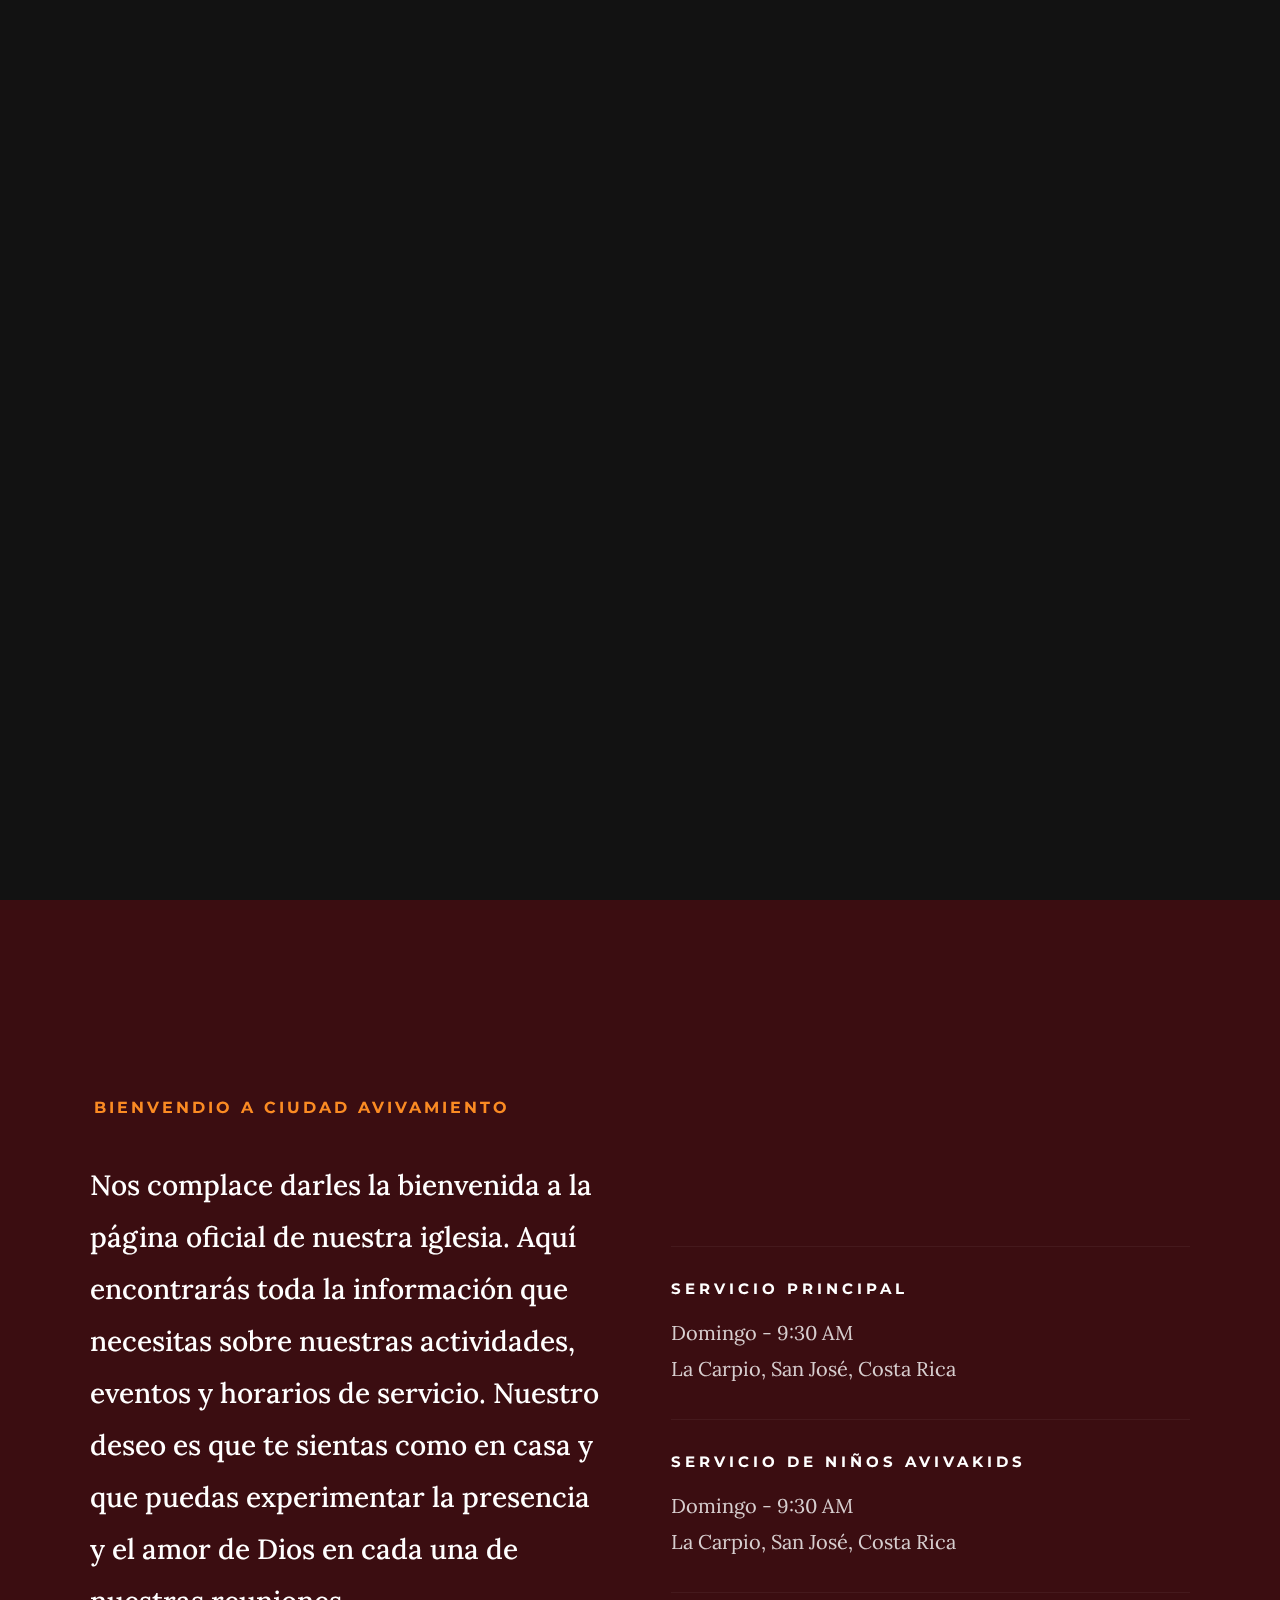
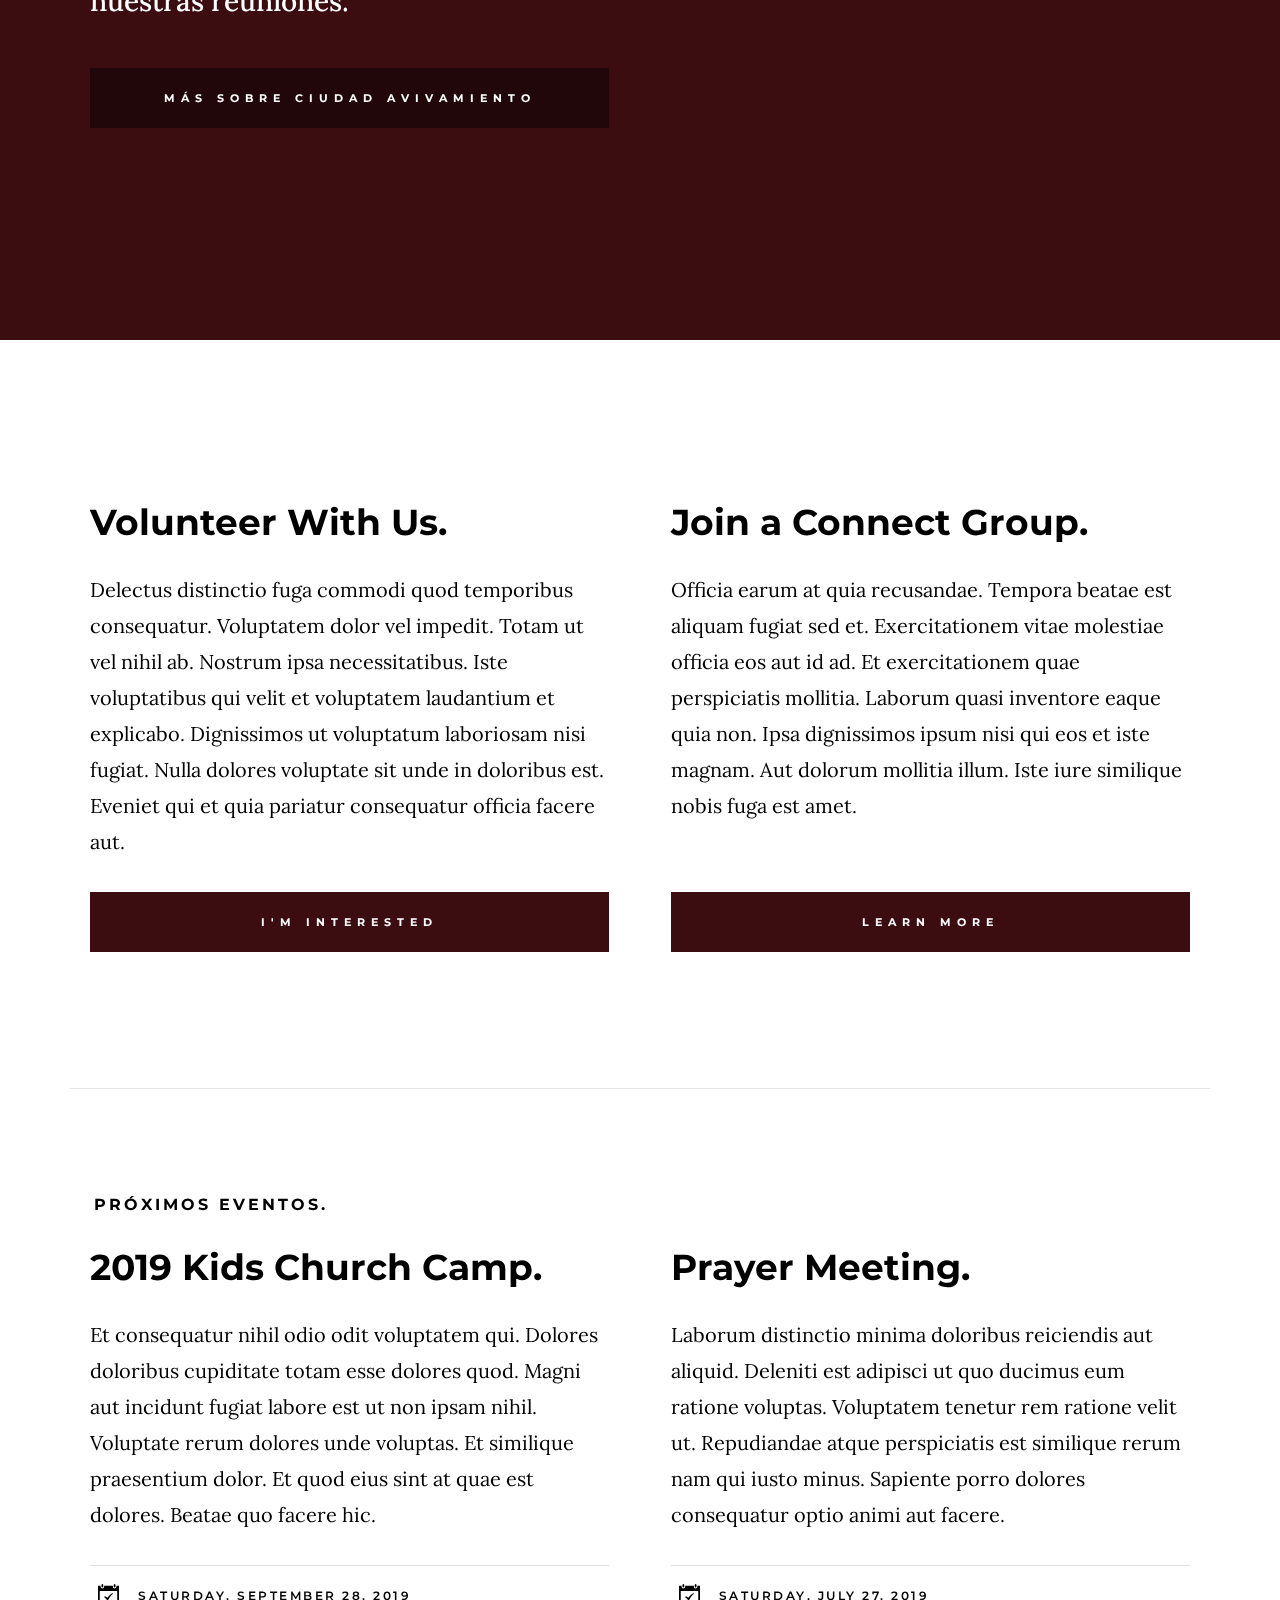
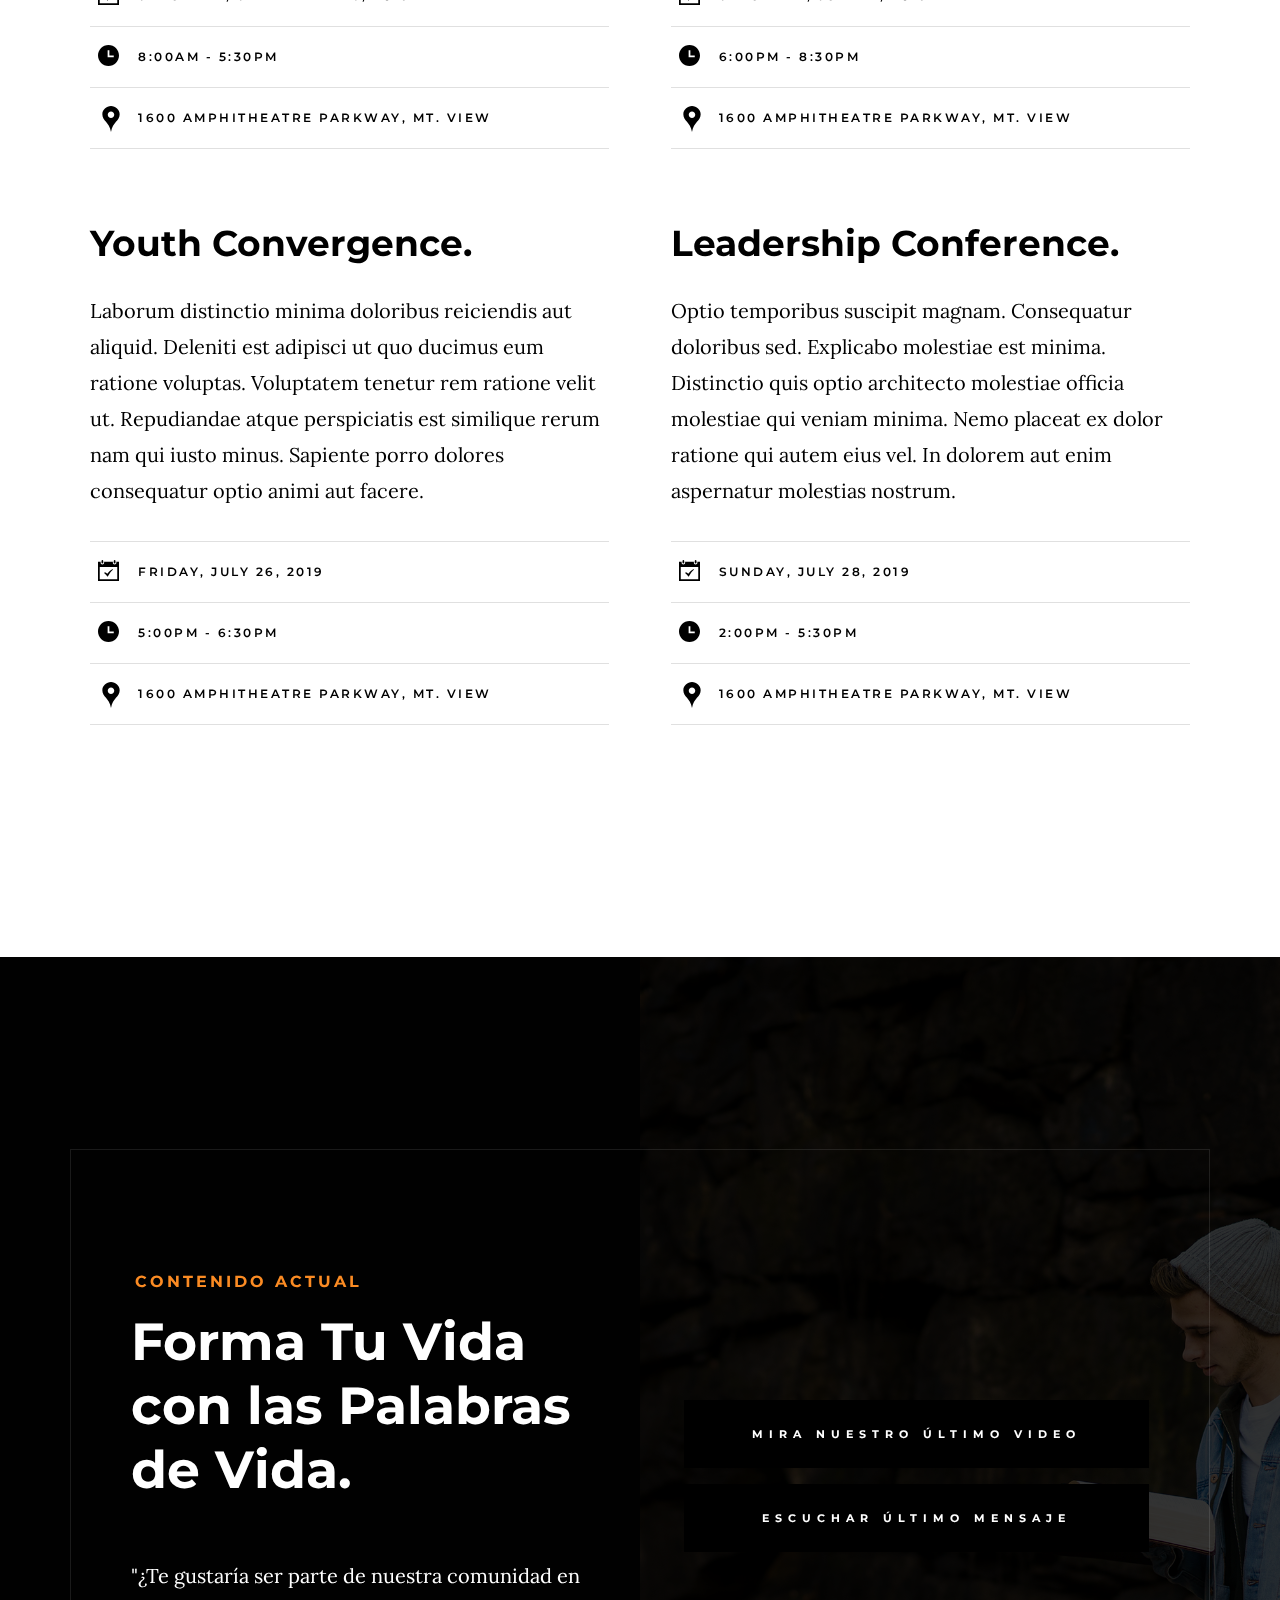
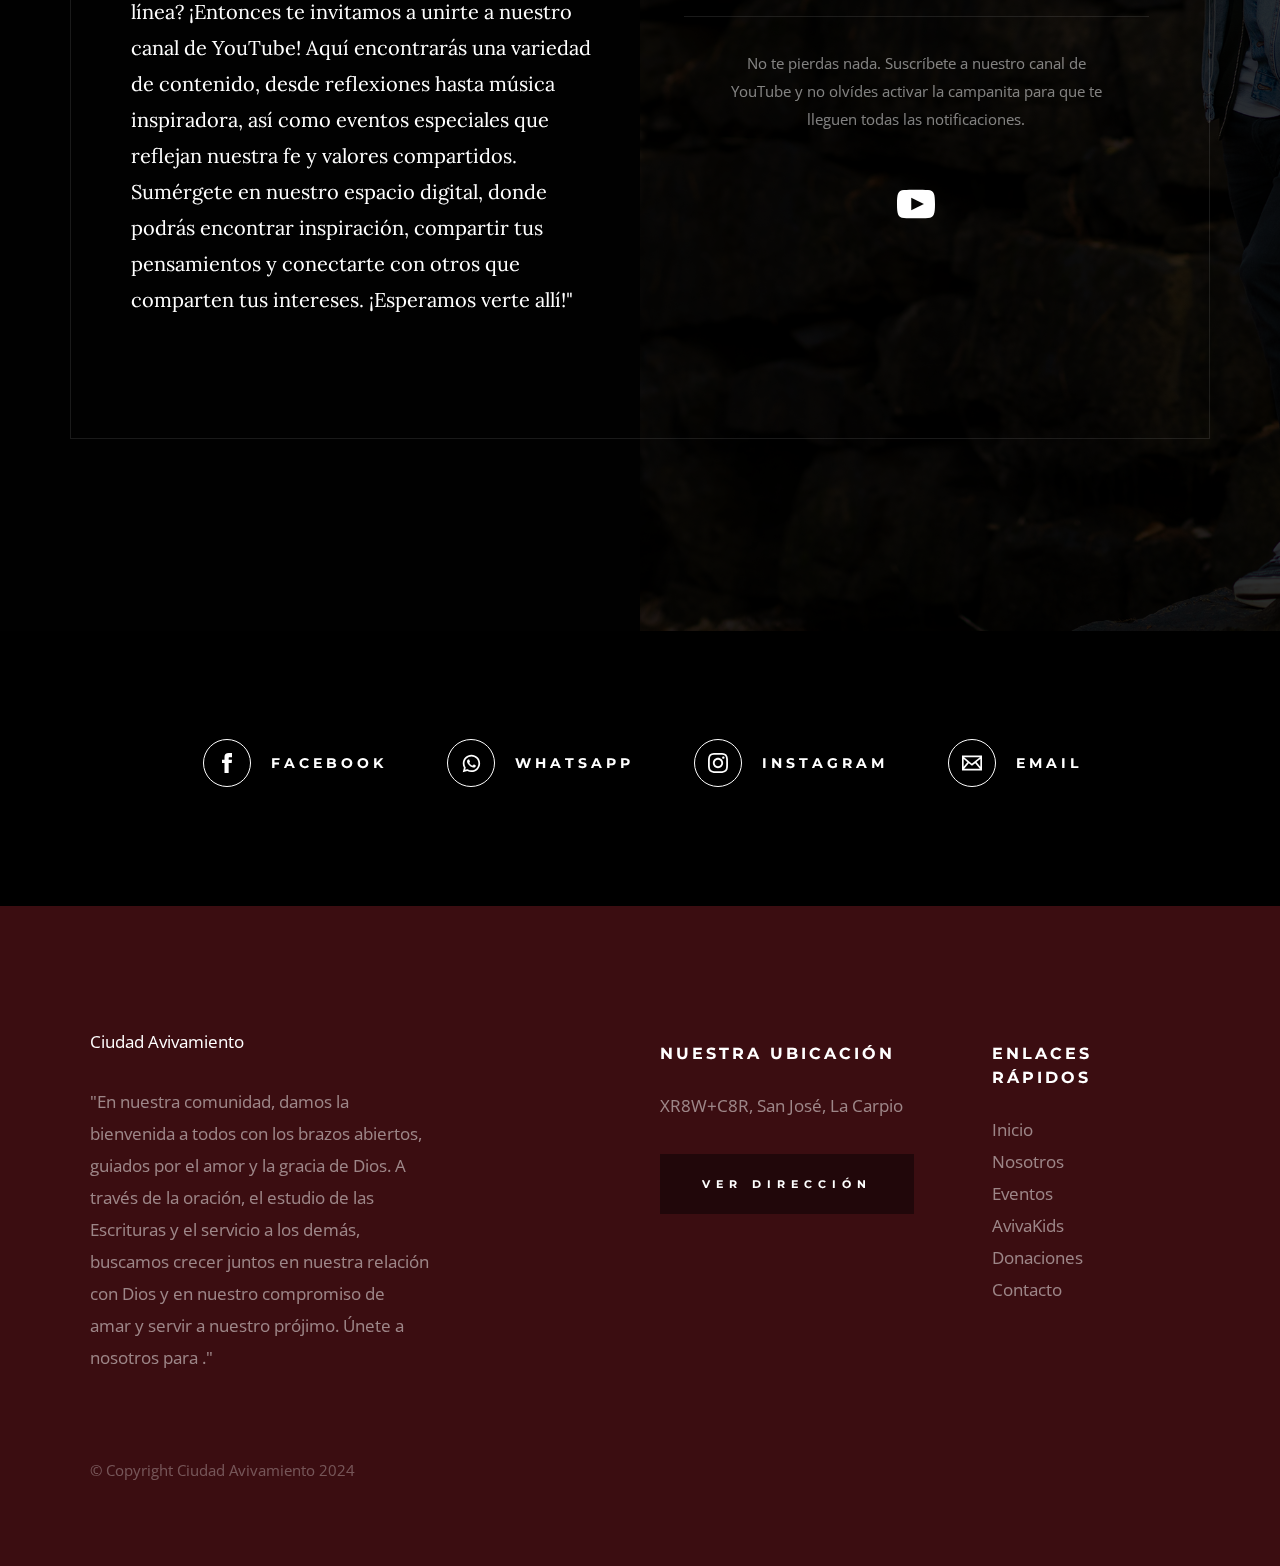
==== commit 477c132b: "error" ====
--- a/index.html
+++ b/index.html
@@ -154,7 +154,7 @@
 
         <div class="row connect-content">
             <div class="column large-half tab-full">
-                <h3 class="display-1">¿Quieres ser parte de un GC?</h3>
+                <h3 class="display-1">Volunteer With Us.</h3>
                 <p>
                 Delectus distinctio fuga commodi quod temporibus consequatur. 
                 Voluptatem dolor vel impedit. Totam ut vel nihil ab. Nostrum ipsa 
@@ -164,16 +164,20 @@
                 quia pariatur consequatur officia facere aut.
                 </p>
 
-                <a href="volunteer.html" class="btn btn--primary h-full-width">Quiero Asistir/a>
+                <a href="volunteer.html" class="btn btn--primary h-full-width">I'm Interested</a>
             </div>
             <div class="column large-half tab-full">
-                <h3 class="display-1">¿Quieres ser parte del equipo de un GC?</h3>
-                <p>
-                Un GC es un grupo de 3 a 15 personas que se reúnen fuera de la iglesia, es decir,
-                se reúnen en una casa  
-                </p>
-
-                <a href="connect-group.html" class="btn btn--primary h-full-width">Quiero Servir</a>
+                <h3 class="display-1">Join a Connect Group.</h3>
+                <p>
+                Officia earum at quia recusandae. Tempora beatae est 
+                aliquam fugiat sed et. Exercitationem vitae molestiae 
+                officia eos aut id ad. Et exercitationem quae perspiciatis 
+                mollitia. Laborum quasi inventore eaque quia non.
+                Ipsa dignissimos ipsum nisi qui eos et iste magnam. Aut dolorum 
+                mollitia illum. Iste iure similique nobis fuga est amet. 
+                </p>
+
+                <a href="connect-group.html" class="btn btn--primary h-full-width">Learn More</a>
             </div>
         </div> <!-- end connect-content  -->
 
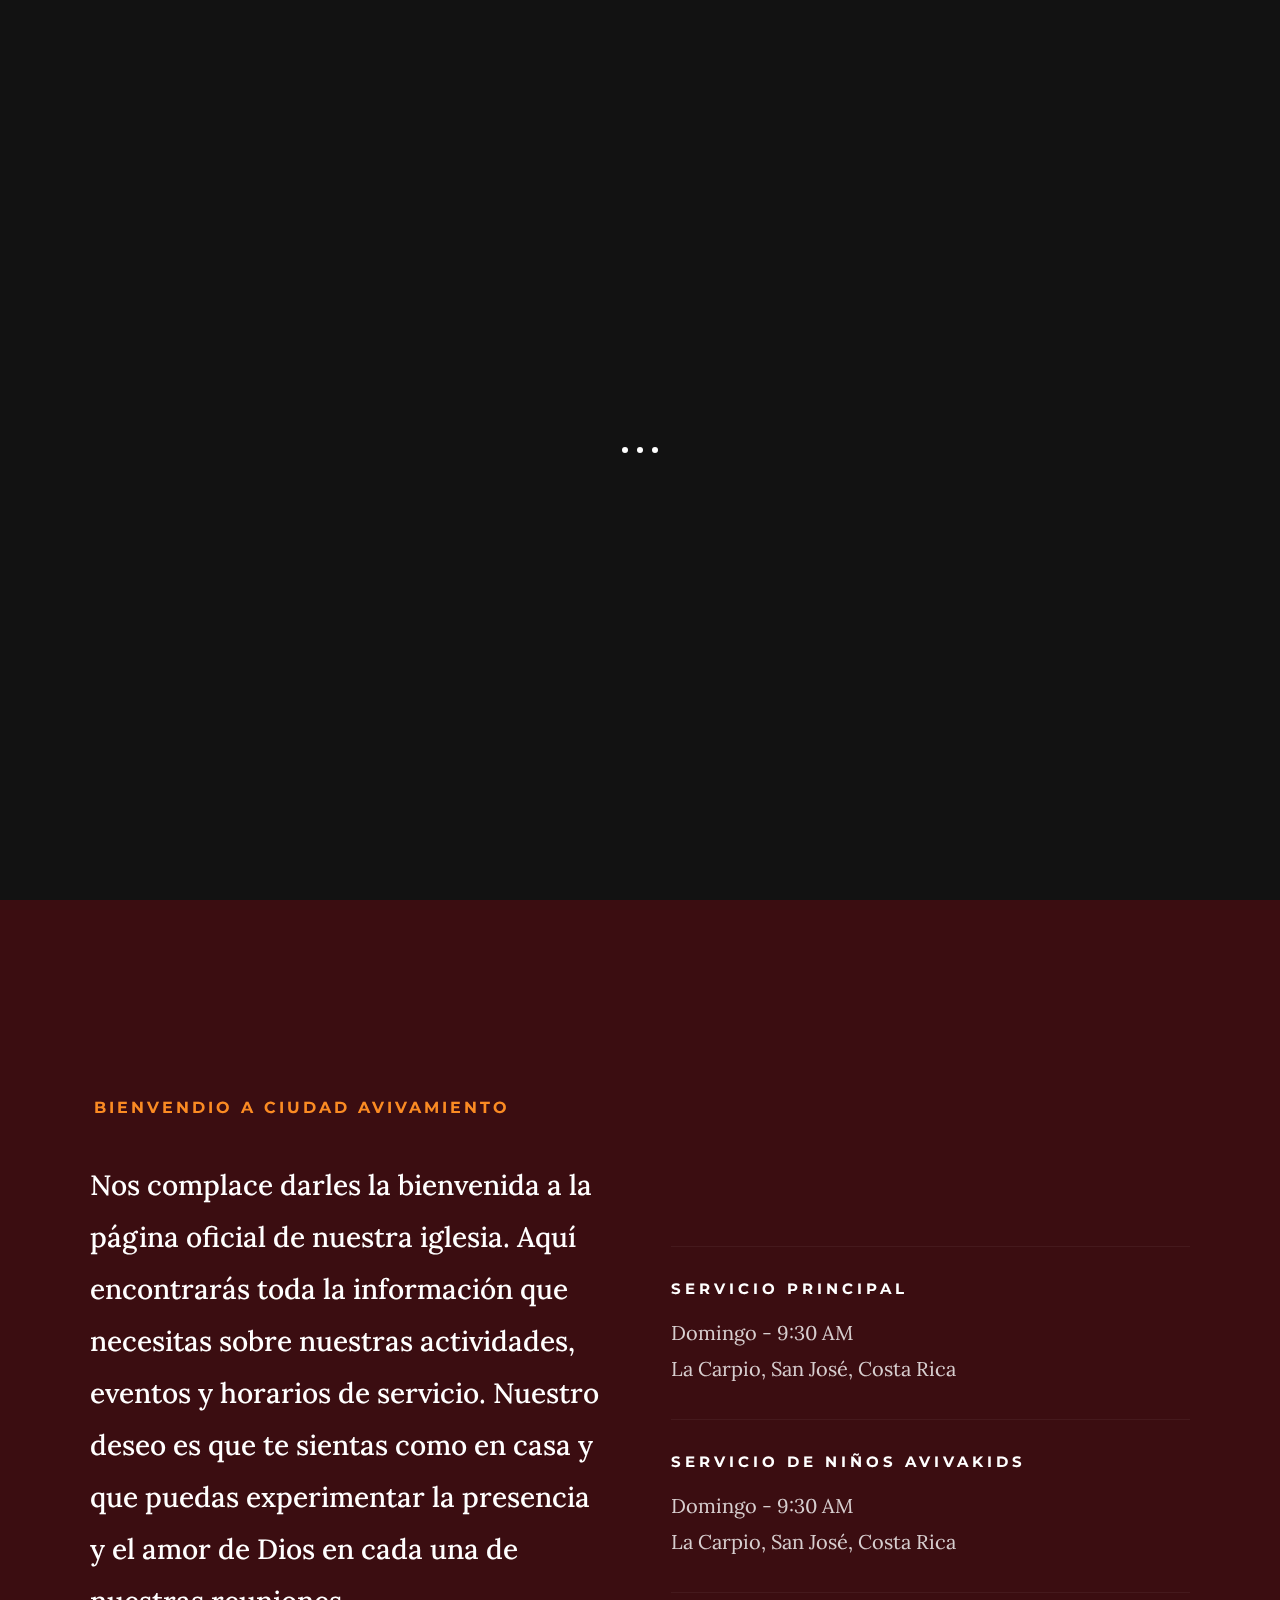
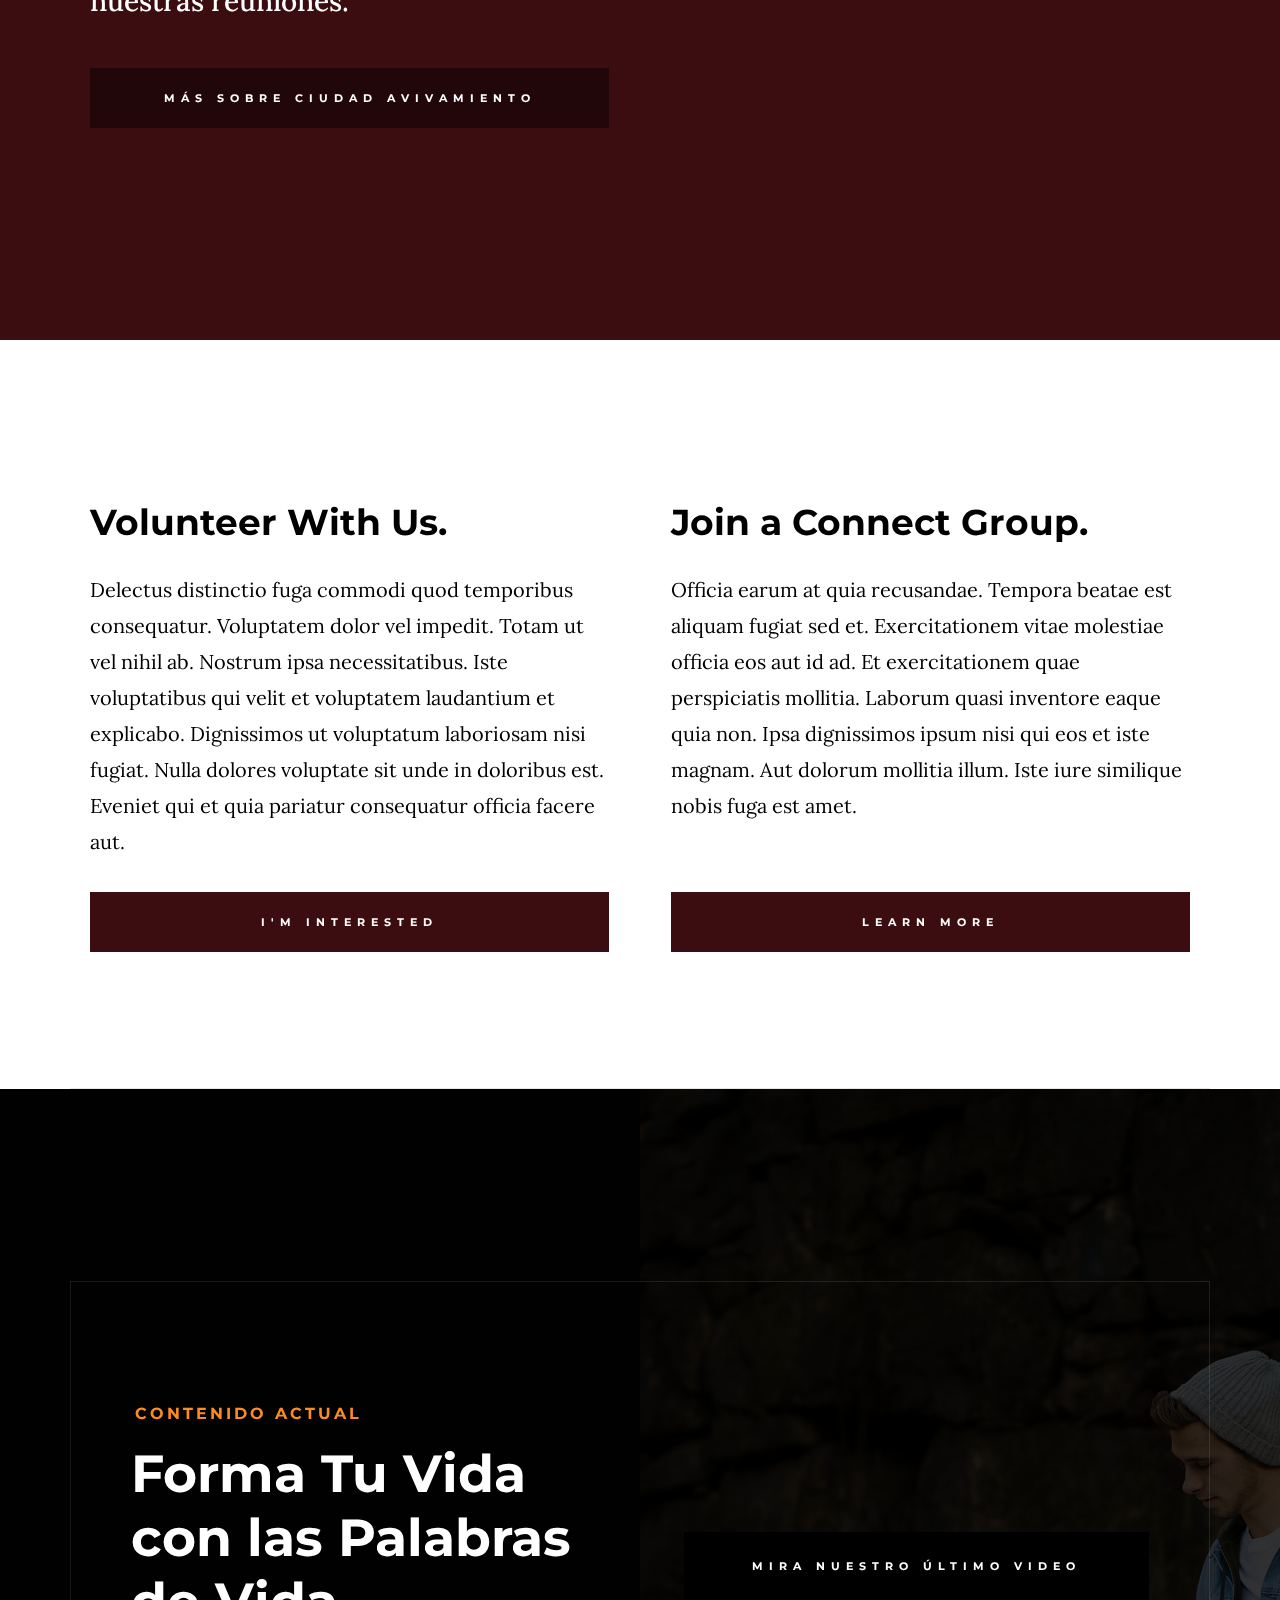
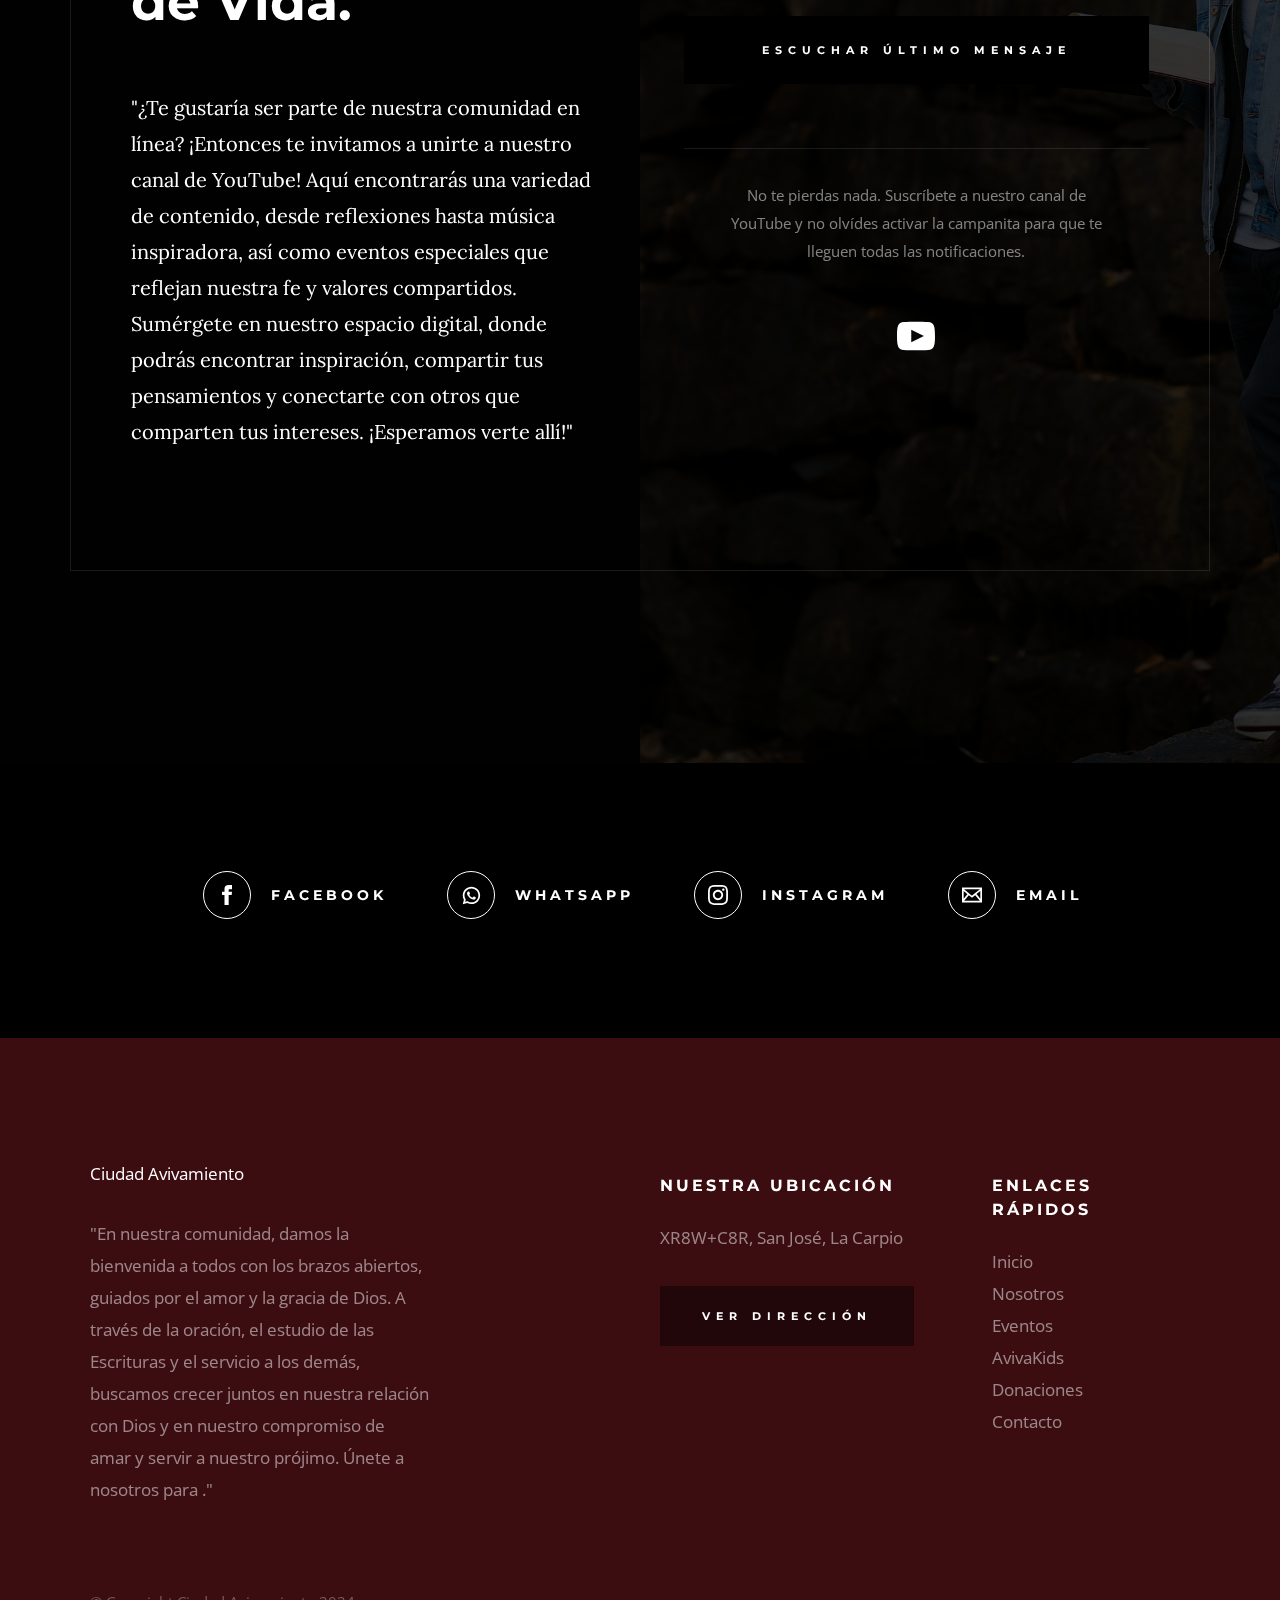
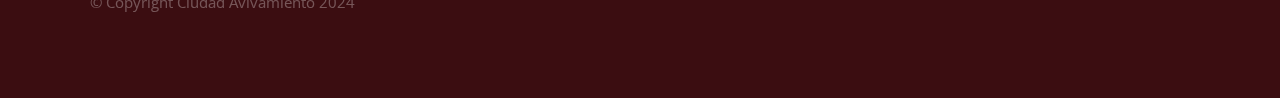
==== commit 8a727e5b: "update 1" ====
--- a/index.html
+++ b/index.html
@@ -58,6 +58,7 @@
                 <li><a href="Nosotros.html" title="About">Nosotros</a></li>
                 <li><a href="Eventos.html" title="Events">Eventos</a></li>
                 <li><a href="AvivaKids.html" title="Kids">AvivaKids</a></li>
+                <li><a href="Misiones.html" title="Kids">Misiones</a></li>
                 <li><a href="Donaciones.html" title="Kids">Donaciones</a></li>
                 <li><a href="Contacto.html" title="Contact us">Contacto</a></li>		
             </ul>
@@ -121,7 +122,7 @@
                     Aquí encontrarás toda la información que necesitas sobre nuestras actividades, eventos y horarios de servicio. 
                     Nuestro deseo es que te sientas como en casa y que puedas experimentar la presencia y el amor de Dios en cada una de nuestras reuniones.
                 </p>
-                <a href="about.html" class="btn btn--primary btn--about">Más Sobre Ciudad Avivamiento</a>
+                <a href="Nosotros.html" class="btn btn--primary btn--about">Más Sobre Ciudad Avivamiento</a>
             </div>
 
             <div class="column large-half medium-full">
@@ -182,93 +183,6 @@
         </div> <!-- end connect-content  -->
 
     </section> <!-- end s-connect -->
-
-
-    <!-- events
-    ================================================== -->
-    <section class="s-events">
-
-        <div class="row events-header">
-            <div class="column">
-                <h2 class="subhead">Próximos Eventos.</h2>
-            </div>
-        </div> <!-- end event-header -->
-
-        <div class="row block-large-1-2 block-900-full events-list">
-
-            <div class="column events-list__item">
-                <h3 class="display-1 events-list__item-title">
-                    <a href="#0" title="">2019 Kids Church Camp.</a>
-                </h3>
-                <p>
-                Et consequatur nihil odio odit voluptatem qui. Dolores doloribus 
-                cupiditate totam esse dolores quod. Magni aut incidunt fugiat 
-                labore est ut non ipsam nihil. Voluptate rerum dolores unde 
-                voluptas. Et similique praesentium dolor. Et quod 
-                eius sint at quae est dolores. Beatae quo facere hic.
-                </p>
-                <ul class="events-list__meta">
-                    <li class="events-list__meta-date">Saturday, September 28, 2019</li>
-                    <li class="events-list__meta-time">8:00AM - 5:30PM</li>
-                    <li class="events-list__meta-location">1600 Amphitheatre Parkway, Mt. View</li>
-                </ul>
-            </div> <!-- end events-list__item -->
-            <div class="column events-list__item">
-                <h3 class="display-1 events-list__item-title">
-                    <a href="#0" title="">Prayer Meeting.</a>
-                </h3>
-                <p>
-                Laborum distinctio minima doloribus reiciendis aut aliquid. 
-                Deleniti est adipisci ut quo ducimus eum ratione voluptas. 
-                Voluptatem tenetur rem ratione velit ut. Repudiandae atque 
-                perspiciatis est similique rerum nam qui iusto minus. Sapiente 
-                porro dolores consequatur optio animi aut facere.
-                </p>
-                <ul class="events-list__meta">
-                    <li class="events-list__meta-date">Saturday, July 27, 2019</li>
-                    <li class="events-list__meta-time">6:00PM - 8:30PM</li>
-                    <li class="events-list__meta-location">1600 Amphitheatre Parkway, Mt. View</li>
-                </ul>
-            </div> <!-- end events-list__item -->
-            <div class="column events-list__item">
-                <h3 class="display-1 events-list__item-title">
-                    <a href="#0" title="">Youth Convergence.</a>
-                </h3>
-                <p>
-                Laborum distinctio minima doloribus reiciendis aut aliquid. 
-                Deleniti est adipisci ut quo ducimus eum ratione voluptas. 
-                Voluptatem tenetur rem ratione velit ut. Repudiandae atque 
-                perspiciatis est similique rerum nam qui iusto minus. Sapiente 
-                porro dolores consequatur optio animi aut facere.
-                </p>
-                <ul class="events-list__meta">
-                    <li class="events-list__meta-date">Friday, July 26, 2019</li>
-                    <li class="events-list__meta-time">5:00PM - 6:30PM</li>
-                    <li class="events-list__meta-location">1600 Amphitheatre Parkway, Mt. View</li>
-                </ul>
-            </div> <!-- end events-list__item -->
-            <div class="column events-list__item">
-                <h3 class="display-1 events-list__item-title">
-                    <a href="#0" title="">Leadership Conference.</a>
-                </h3>
-                <p>
-                Optio temporibus suscipit magnam. Consequatur doloribus sed. 
-                Explicabo molestiae est minima. Distinctio quis optio architecto 
-                molestiae officia molestiae qui veniam minima. Nemo placeat ex 
-                dolor ratione qui autem eius vel. In dolorem aut enim aspernatur 
-                molestias nostrum.
-                </p>
-                <ul class="events-list__meta">
-                    <li class="events-list__meta-date">Sunday, July 28, 2019</li>
-                    <li class="events-list__meta-time">2:00PM - 5:30PM</li>
-                    <li class="events-list__meta-location">1600 Amphitheatre Parkway, Mt. View</li>
-                </ul>
-            </div> <!-- end events-list__item -->
-
-        </div> <!-- end events-list -->
-
-    </section> <!-- end s-events -->
-
 
     <!-- series
     ================================================== -->
--- a/css/main.css
+++ b/css/main.css
@@ -22,6 +22,50 @@
   }
 
 }
+
+/* ===================================================================
+ * # modal para donaciones generales
+ *
+ * ------------------------------------------------------------------- */
+
+ /* Modal SINPE styling */
+.modal-sinpe-general {
+  display: none; 
+  position: fixed; 
+  z-index: 1; 
+  left: 0;
+  top: 0;
+  width: 100%;
+  height: 100%; 
+  overflow: auto; 
+  background-color: rgb(0,0,0); 
+  background-color: rgba(0,0,0,0.4); 
+}
+
+.modal-sinpe-general-content {
+  background-color: #fefefe;
+  margin: 15% auto; 
+  padding: 20px;
+  border: 1px solid #888;
+  width: 80%; 
+  max-width: 600px;
+}
+
+.close-sinpe-general {
+  color: #aaa;
+  float: right;
+  font-size: 28px;
+  font-weight: bold;
+}
+
+.close-sinpe-general:hover,
+.close-sinpe-general:focus {
+  color: black;
+  text-decoration: none;
+  cursor: pointer;
+}
+
+
 
 /* ===================================================================
  * # cuadro modal para los versiculos
@@ -3326,7 +3370,7 @@
   transition: all .8s;
   position: fixed;
   bottom: 4rem;
-  right: 4.8rem;
+  left: 4.8rem;
 }
 
 .ss-go-top a {
@@ -3379,7 +3423,7 @@
 @media screen and (max-width:1400px) {
   .ss-go-top {
     bottom: 3.6rem;
-    right: 3.2rem;
+    left: 3.2rem;
   }
 
 }
@@ -3485,6 +3529,9 @@
   background-image: url(../images/header-bgs/volunteer-header-bg-2000.jpg);
 }
 
+.page-header--donaciones {
+  background-image: url(../images/header-bgs/donaciones.jpg);
+}
 .page-header__content {
   position: relative;
 }
